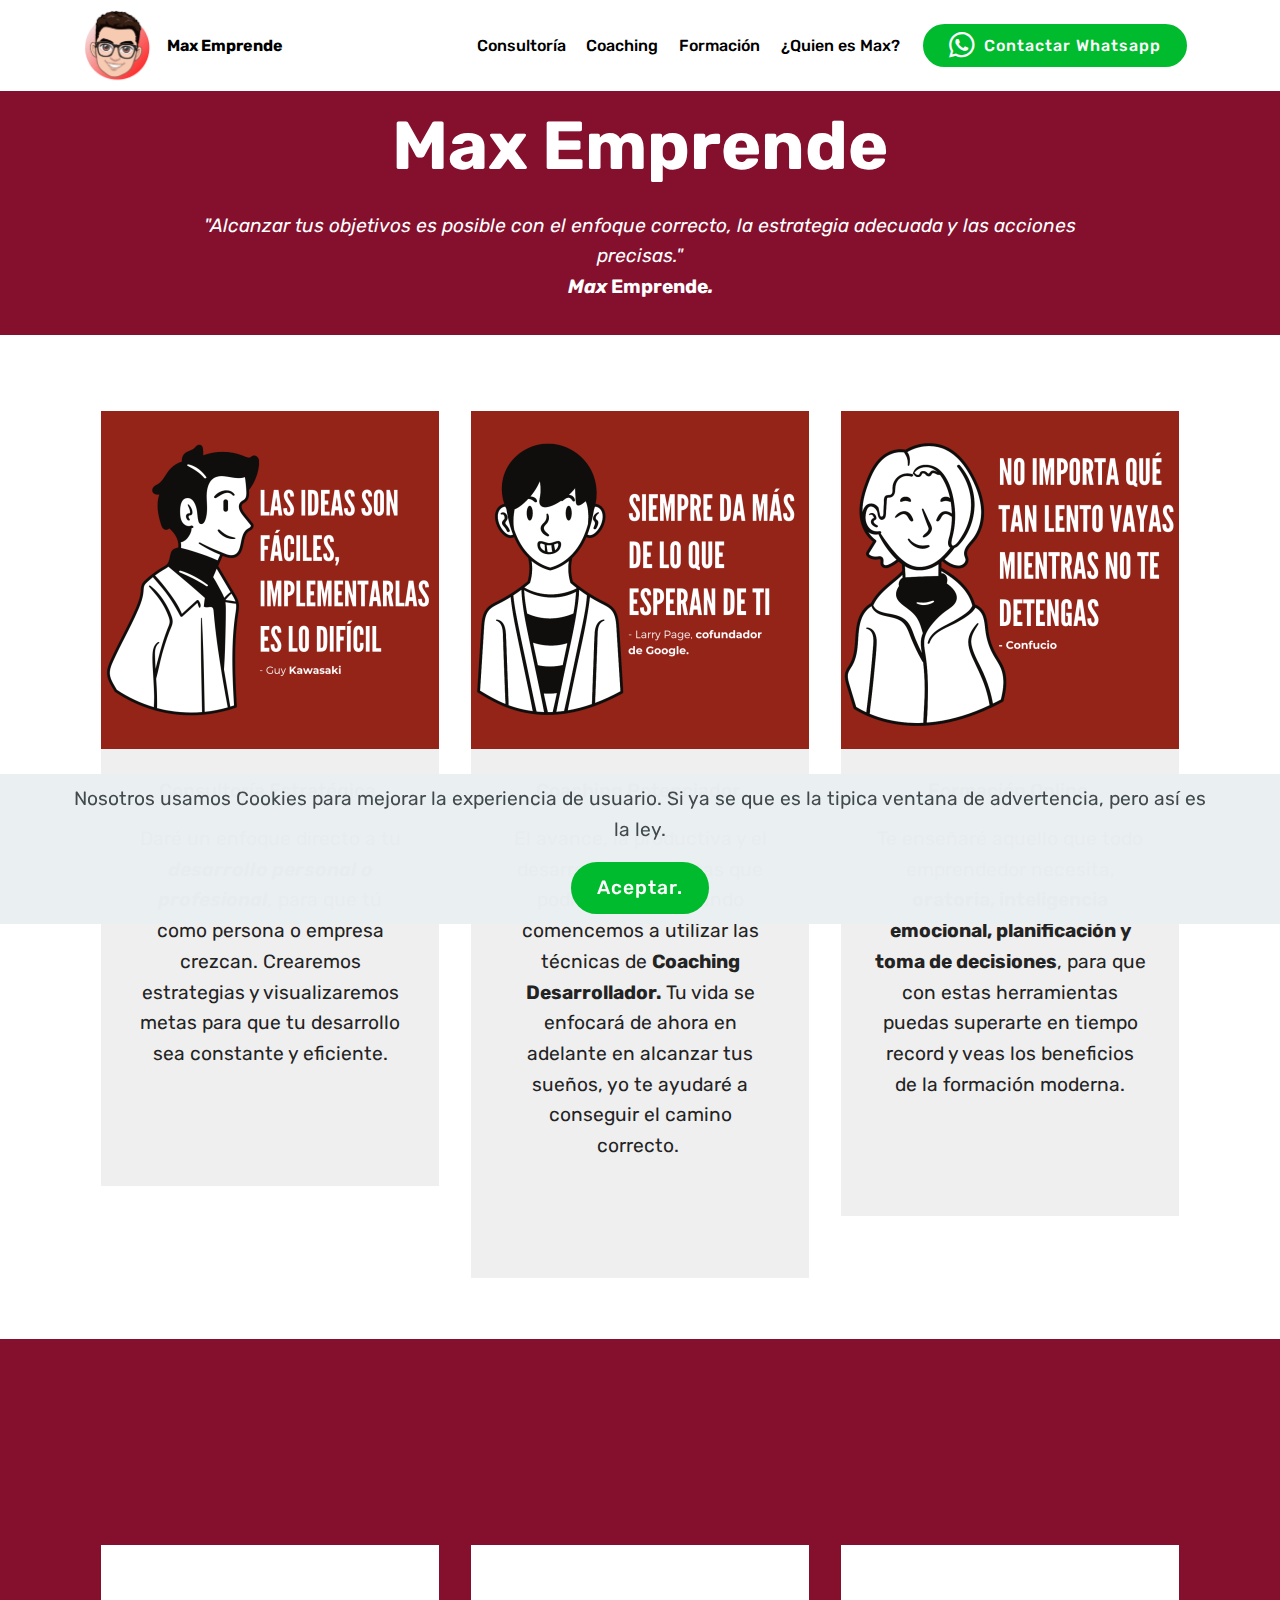
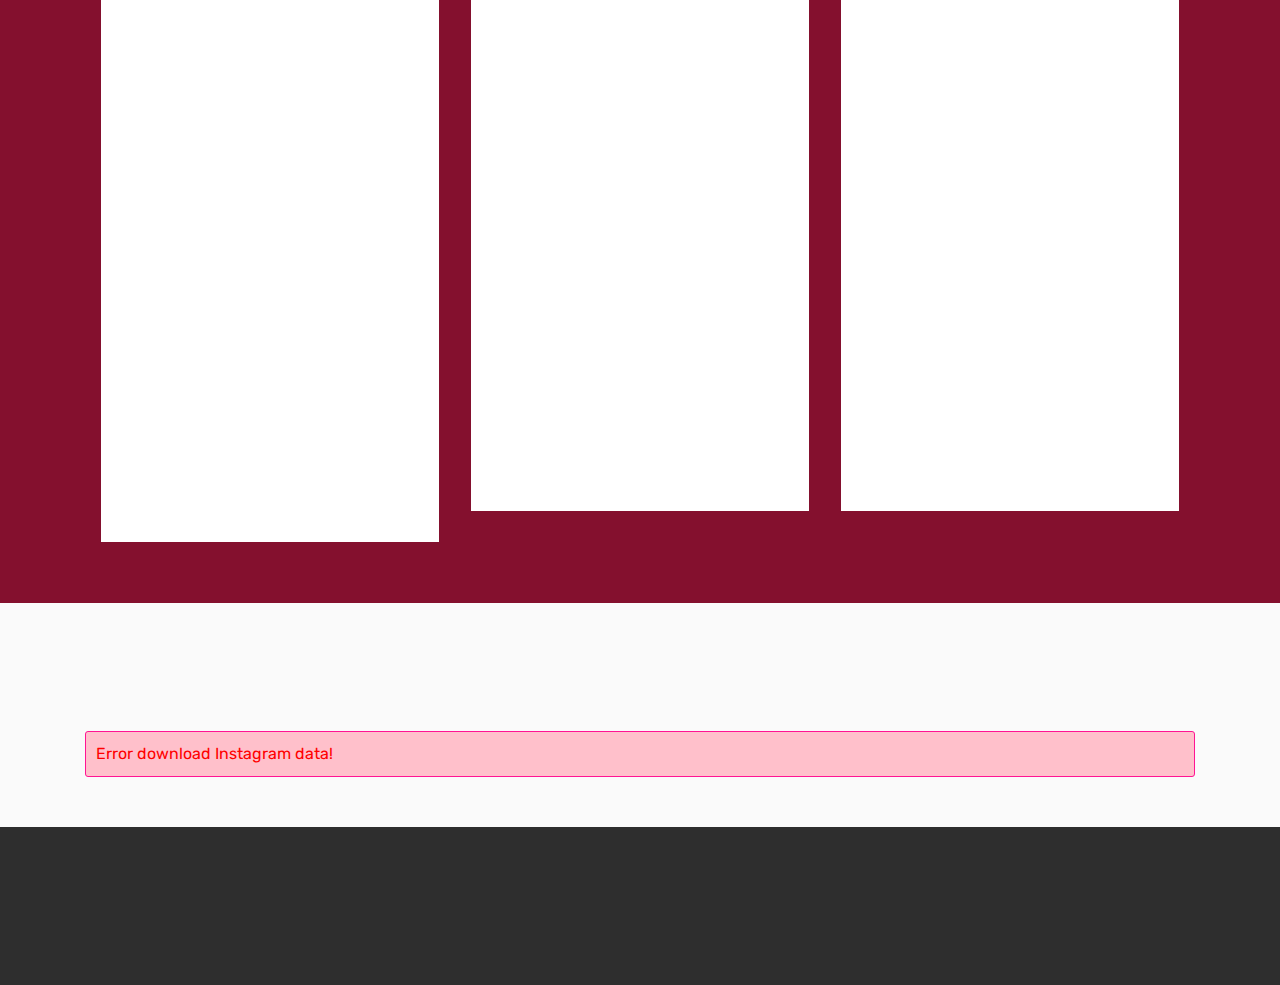
==== index.html @ 61b9dd6b "create github pages" ====
<!DOCTYPE html>
<html  >
<head>
  <!-- Site made with Mobirise Website Builder v5.0.17, https://mobirise.com -->
  <meta charset="UTF-8">
  <meta http-equiv="X-UA-Compatible" content="IE=edge">
  <meta name="generator" content="Mobirise v5.0.17, mobirise.com">
  <meta name="twitter:card" content="summary_large_image"/>
  <meta name="twitter:image:src" content="assets/images/index-meta.png">
  <meta property="og:image" content="assets/images/index-meta.png">
  <meta name="twitter:title" content="Te ayudo a EMPRENDER UN NEGOCIO PROPIO.">
  <meta name="viewport" content="width=device-width, initial-scale=1, minimum-scale=1">
  <link rel="shortcut icon" href="assets/images/logo-max-emprende-150x153.png" type="image/x-icon">
  <meta name="description" content="Hola, Max Emprende, una marca para que tu emprendas y mejores como profesional y persona. Visita mis cursos gratuitos.">
  
  
  <title>Te ayudo a EMPRENDER UN NEGOCIO PROPIO.</title>
  <link rel="stylesheet" href="assets/web/assets/mobirise-icons/mobirise-icons.css">
  <link rel="stylesheet" href="assets/bootstrap/css/bootstrap.min.css">
  <link rel="stylesheet" href="assets/bootstrap/css/bootstrap-grid.min.css">
  <link rel="stylesheet" href="assets/bootstrap/css/bootstrap-reboot.min.css">
  <link rel="stylesheet" href="assets/tether/tether.min.css">
  <link rel="stylesheet" href="assets/dropdown/css/style.css">
  <link rel="stylesheet" href="assets/animatecss/animate.min.css">
  <link rel="stylesheet" href="assets/socicon/css/styles.css">
  <link rel="stylesheet" href="assets/instagram-feed/style.css">
  <link rel="stylesheet" href="assets/slick/slick.css">
  <link rel="stylesheet" href="assets/theme/css/style.css">
  <link rel="preload" as="style" href="assets/mobirise/css/mbr-additional.css"><link rel="stylesheet" href="assets/mobirise/css/mbr-additional.css" type="text/css">
  
  
  
  
</head>
<body>

<!-- Analytics -->
<!-- Global site tag (gtag.js) - Google Analytics -->
<script async src="https://www.googletagmanager.com/gtag/js?id=UA-169273343-1"></script>
<script>
  window.dataLayer = window.dataLayer || [];
  function gtag(){dataLayer.push(arguments);}
  gtag('js', new Date());

  gtag('config', 'UA-169273343-1');
</script>
<!-- /Analytics -->


  
  <section class="menu cid-rOgT7DyKcW" once="menu" id="menu2-7">

    

    <nav class="navbar navbar-expand beta-menu navbar-dropdown align-items-center navbar-toggleable-sm">
        <button class="navbar-toggler navbar-toggler-right" type="button" data-toggle="collapse" data-target="#navbarSupportedContent" aria-controls="navbarSupportedContent" aria-expanded="false" aria-label="Toggle navigation">
            <div class="hamburger">
                <span></span>
                <span></span>
                <span></span>
                <span></span>
            </div>
        </button>
        <div class="menu-logo">
            <div class="navbar-brand">
                <span class="navbar-logo">
                    <a href="https://mobirise.co">
                        <img src="assets/images/logo-max-emprende-150x153.png" alt="Mobirise" title="" style="height: 4.7rem;">
                    </a>
                </span>
                <span class="navbar-caption-wrap"><a class="navbar-caption text-black display-4" href="https://maxemprende.online">
                        Max Emprende</a></span>
            </div>
        </div>
        <div class="collapse navbar-collapse" id="navbarSupportedContent">
            <ul class="navbar-nav nav-dropdown" data-app-modern-menu="true"><li class="nav-item">
                     <a class="nav-link link text-black display-4" href="Consultoria-estrategica.html" aria-expanded="false">
                        Consultoría</a>     
                </li><li class="nav-item"><a class="nav-link link text-black display-4" href="Coaching-Online.html">Coaching</a></li><li class="nav-item"><a class="nav-link link text-black display-4" href="Formacion-online.html">Formación</a></li><li class="nav-item"><a class="nav-link link text-black display-4" href="Quien-es-max.html">¿Quien es Max?</a></li></ul>
            <div class="navbar-buttons mbr-section-btn"><a class="btn btn-sm btn-primary display-4" href="https://api.whatsapp.com/send?phone=584121969701" target="_blank"><span class="socicon socicon-whatsapp mbr-iconfont mbr-iconfont-btn"></span>
                    
                    Contactar Whatsapp</a></div>
        </div>
    </nav>
</section>

<section class="engine"><a href="https://mobirise.info/c">free website builder</a></section><section class="header1 cid-rOg80vLn4O" id="header16-1">

    

    

    <div class="container">
        <div class="row justify-content-md-center">
            <div class="col-md-10 align-center">
                <h1 class="mbr-section-title mbr-bold pb-3 mbr-fonts-style display-1">
                    Max Emprende</h1>
                
                <p class="mbr-text pb-3 mbr-fonts-style display-7"><em>"Alcanzar tus objetivos es posible con el enfoque correcto, la estrategia adecuada y las acciones precisas." </em><br><strong><span style="font-style: italic;">Max </span>Emprende<em>.</em></strong></p>
                
            </div>
        </div>
    </div>

</section>

<section class="features3 cid-rOhbReiuT8" id="features3-9">

    

    
    <div class="container">
        <div class="media-container-row">
            <div class="card p-3 col-12 col-md-6 col-lg-4">
                <div class="card-wrapper">
                    <div class="card-img">
                        <img src="assets/images/1-676x676.png" alt="Mobirise" title="">
                    </div>
                    <div class="card-box">
                        <h4 class="card-title mbr-fonts-style display-5">Consultoría Estratégica.</h4>
                        <p class="mbr-text mbr-fonts-style display-7">Daré un enfoque directo a tu <em><strong>desarrollo personal o profesional</strong>,</em> para que tú como persona o empresa crezcan. Crearemos estrategias y visualizaremos metas para que tu desarrollo sea constante y eficiente.</p>
                    </div>
                    <div class="mbr-section-btn text-center"><a href="Consultoria-estrategica.html" class="btn btn-secondary-outline display-4">Quiero Consultoría.</a></div>
                </div>
            </div>

            <div class="card p-3 col-12 col-md-6 col-lg-4">
                <div class="card-wrapper">
                    <div class="card-img">
                        <img src="assets/images/las-ideas-son-fciles-implementarlas-es-lo-difcil-676x676.png" alt="Mobirise" title="">
                    </div>
                    <div class="card-box">
                        <h4 class="card-title mbr-fonts-style display-5">
                            Coaching Potenciador.</h4>
                        <p class="mbr-text mbr-fonts-style display-7">El avance, la productiva y el desarrollo serán metas que podrás cumplir cuando comencemos a utilizar las técnicas de <strong>Coaching Desarrollador.</strong>  Tu vida se enfocará de ahora en adelante en alcanzar tus sueños, yo te ayudaré a conseguir el camino correcto.&nbsp;</p>
                    </div>
                    <div class="mbr-section-btn text-center"><a href="coaching.html" class="btn btn-secondary-outline display-4">
                            Busco Coaching.</a></div>
                </div>
            </div>

            <div class="card p-3 col-12 col-md-6 col-lg-4">
                <div class="card-wrapper">
                    <div class="card-img">
                        <img src="assets/images/3-676x676.png" alt="Mobirise" title="">
                    </div>
                    <div class="card-box">
                        <h4 class="card-title mbr-fonts-style display-5">
                            Formación Online.</h4>
                        <p class="mbr-text mbr-fonts-style display-7">Te enseñaré aquello que todo emprendedor necesita, <strong>oratoria, inteligencia emocional, planificación y toma de decisiones</strong>, para que con estas herramientas puedas superarte en tiempo record y veas los beneficios de la formación moderna.</p>
                    </div>
                    <div class="mbr-section-btn text-center"><a href="Formacion-online.html" class="btn btn-secondary-outline display-4">Quiero un Formación.</a></div>
                </div>
            </div>

            
        </div>
    </div>
</section>

<section class="testimonials1 cid-s1cAGDynwp" id="testimonials1-23">

    

    
    <div class="container">
        <div class="media-container-row">
            <div class="title col-12 align-center">
                <h2 class="pb-3 mbr-fonts-style display-2"><strong>
                    ¿Qué tienen que comentar mis clientes?</strong></h2>
                <h3 class="mbr-section-subtitle mbr-light pb-3 mbr-fonts-style display-5">
                    Tres experiencias de diferentes clientes que resumen mi trabajo.</h3>
            </div>
        </div>
    </div>

    <div class="container pt-3 mt-2">
        <div class="media-container-row">
            <div class="mbr-testimonial p-3 align-center col-12 col-md-6 col-lg-4">
                <div class="panel-item p-3">
                    <div class="card-block">
                        <div class="testimonial-photo">
                            <img src="assets/images/1582082394382-240x240.png" alt="" title="">
                        </div>
                        <p class="mbr-text mbr-fonts-style display-7">
                           Gracias a Max Emprende he podido visualizar y concretar mi proyecto para formar mi estudio de baile, lo que fue el sueño de mi vida ahora me genera dinero para vivir.</p>
                    </div>
                    <div class="card-footer">
                        <div class="mbr-author-name mbr-bold mbr-fonts-style display-7">Gersireé Salas</div>
                        <small class="mbr-author-desc mbr-italic mbr-light mbr-fonts-style display-7">Artista</small>
                    </div>
                </div>
            </div>

            <div class="mbr-testimonial p-3 align-center col-12 col-md-6 col-lg-4">
                <div class="panel-item p-3">
                    <div class="card-block">
                        <div class="testimonial-photo">
                            <img src="assets/images/1582082411672-240x240.png" alt="" title="">
                        </div>
                        <p class="mbr-text mbr-fonts-style display-7">
                           Con la guía de coaching y los cursos de Max Emprende he podido avanzar en mi camino profesional y crecer como persona igualmente.</p>
                    </div>
                    <div class="card-footer">
                        <div class="mbr-author-name mbr-bold mbr-fonts-style display-7">
                             Yunay Carreño</div>
                        <small class="mbr-author-desc mbr-italic mbr-light mbr-fonts-style display-7">
                               Estudiante</small>
                    </div>
                </div>
            </div>

            <div class="mbr-testimonial p-3 align-center col-12 col-md-6 col-lg-4">
                <div class="panel-item p-3">
                    <div class="card-block">
                        <div class="testimonial-photo">
                            <img src="assets/images/1582082283821-240x240.png" alt="" title="">
                        </div>
                        <p class="mbr-text mbr-fonts-style display-7">Al trabajar con Max Emprende he aprendido lo necesario para enfocarme y concretar mis objetivos, sean su consulta o sus sesiones de coaching.</p>
                    </div>
                    <div class="card-footer">
                        <div class="mbr-author-name mbr-bold mbr-fonts-style display-7">
                             Francisco Alvarez</div>
                        <small class="mbr-author-desc mbr-italic mbr-light mbr-fonts-style display-7">Comerciante</small>
                    </div>
                </div>
            </div>

            

            

            
        </div>
    </div>   
</section>

<section class="mbr-instagram-feed" id="instagram-feed-block-37" data-per-row-grid="" data-rows="" data-per-row-slider="4" data-spacing="5" data-full-width="" data-account="maxemprende" data-rv-view="11" style="background-color: rgb(250, 250, 250); padding-top: 40px; padding-bottom: 40px;">
    
    <div class="container container_toggle">
        <div class="row">
            <div class="col">
                <div class="inst">
                    <h1 class="inst__title align-center mbr-fonts-style display-2">Mis ultimas publicaciones de Instagram.</h1>
                    <div class="inst__content"></div>
                    
                </div>
            </div>
        </div>
    </div>
</section>

<section once="footers" class="cid-rOhlvHytS5" id="footer7-d">

    

    

    <div class="container">
        <div class="media-container-row align-center mbr-white">
            
            <div class="row social-row">
                <div class="social-list align-right pb-2">
                    
                    
                    
                    
                    
                    
                <div class="soc-item">
                        <a href="http://www.instagram.com/maxemprende" target="_blank">
                            <span class="mbr-iconfont mbr-iconfont-social socicon-instagram socicon" style="color: rgb(255, 255, 255); fill: rgb(255, 255, 255);"></span>
                        </a>
                    </div><div class="soc-item">
                        <a href="http://www.facebook.com/maxemprende" target="_blank">
                            <span class="mbr-iconfont mbr-iconfont-social socicon-facebook socicon" style="color: rgb(86, 162, 188); fill: rgb(86, 162, 188);"></span>
                        </a>
                    </div><div class="soc-item">
                        <a href="https://api.whatsapp.com/send?phone=584121969701" target="_blank">
                            <span class="mbr-iconfont mbr-iconfont-social socicon-whatsapp socicon" style="color: rgb(91, 225, 19); fill: rgb(91, 225, 19);"></span>
                        </a>
                    </div></div>
            </div>
            <div class="row row-copirayt">
                <p class="mbr-text mb-0 mbr-fonts-style mbr-white align-center display-7">
                    - Sitio Web creado por Max Emprende -<br>© Copyright 2020 Max Emprende - Todos los derechos reservados.<br></p>
            </div>
        </div>
    </div>
</section>


  <script src="assets/web/assets/jquery/jquery.min.js"></script>
  <script src="assets/popper/popper.min.js"></script>
  <script src="assets/bootstrap/js/bootstrap.min.js"></script>
  <script src="assets/web/assets/cookies-alert-plugin/cookies-alert-core.js"></script>
  <script src="assets/web/assets/cookies-alert-plugin/cookies-alert-script.js"></script>
  <script src="assets/tether/tether.min.js"></script>
  <script src="assets/smoothscroll/smooth-scroll.js"></script>
  <script src="assets/dropdown/js/nav-dropdown.js"></script>
  <script src="assets/dropdown/js/navbar-dropdown.js"></script>
  <script src="assets/touchswipe/jquery.touch-swipe.min.js"></script>
  <script src="assets/viewportchecker/jquery.viewportchecker.js"></script>
  <script src="assets/instagram-feed/index.js"></script>
  <script src="assets/slick/slick.min.js"></script>
  <script src="assets/theme/js/script.js"></script>
  
  
  
<input name="cookieData" type="hidden" data-cookie-customDialogSelector='null' data-cookie-colorText='#424a4d' data-cookie-colorBg='rgba(234, 239, 241, 0.99)' data-cookie-textButton='Aceptar.' data-cookie-colorButton='' data-cookie-colorLink='#424a4d' data-cookie-underlineLink='true' data-cookie-text="Nosotros usamos Cookies para mejorar la experiencia de usuario. Si ya se que es la tipica ventana de advertencia, pero así es la ley.">
   <div id="scrollToTop" class="scrollToTop mbr-arrow-up"><a style="text-align: center;"><i class="mbr-arrow-up-icon mbr-arrow-up-icon-cm cm-icon cm-icon-smallarrow-up"></i></a></div>
    <input name="animation" type="hidden">
  </body>
</html>
---- assets/web/assets/mobirise-icons/mobirise-icons.css ----
@font-face {
  font-family: 'MobiriseIcons';
  src:  url('mobirise-icons.eot?spat4u');
  src:  url('mobirise-icons.eot?spat4u#iefix') format('embedded-opentype'),
    url('mobirise-icons.ttf?spat4u') format('truetype'),
    url('mobirise-icons.woff?spat4u') format('woff'),
    url('mobirise-icons.svg?spat4u#MobiriseIcons') format('svg');
  font-weight: normal;
  font-style: normal;
  font-display: swap;
}

[class^="mbri-"], [class*=" mbri-"] {
  /* use !important to prevent issues with browser extensions that change fonts */
  font-family: MobiriseIcons !important;
  speak: none;
  font-style: normal;
  font-weight: normal;
  font-variant: normal;
  text-transform: none;
  line-height: 1;

  /* Better Font Rendering =========== */
  -webkit-font-smoothing: antialiased;
  -moz-osx-font-smoothing: grayscale;
}

.mbri-add-submenu:before {
  content: "\e900";
}
.mbri-alert:before {
  content: "\e901";
}
.mbri-align-center:before {
  content: "\e902";
}
.mbri-align-justify:before {
  content: "\e903";
}
.mbri-align-left:before {
  content: "\e904";
}
.mbri-align-right:before {
  content: "\e905";
}
.mbri-android:before {
  content: "\e906";
}
.mbri-apple:before {
  content: "\e907";
}
.mbri-arrow-down:before {
  content: "\e908";
}
.mbri-arrow-next:before {
  content: "\e909";
}
.mbri-arrow-prev:before {
  content: "\e90a";
}
.mbri-arrow-up:before {
  content: "\e90b";
}
.mbri-bold:before {
  content: "\e90c";
}
.mbri-bookmark:before {
  content: "\e90d";
}
.mbri-bootstrap:before {
  content: "\e90e";
}
.mbri-briefcase:before {
  content: "\e90f";
}
.mbri-browse:before {
  content: "\e910";
}
.mbri-bulleted-list:before {
  content: "\e911";
}
.mbri-calendar:before {
  content: "\e912";
}
.mbri-camera:before {
  content: "\e913";
}
.mbri-cart-add:before {
  content: "\e914";
}
.mbri-cart-full:before {
  content: "\e915";
}
.mbri-cash:before {
  content: "\e916";
}
.mbri-change-style:before {
  content: "\e917";
}
.mbri-chat:before {
  content: "\e918";
}
.mbri-clock:before {
  content: "\e919";
}
.mbri-close:before {
  content: "\e91a";
}
.mbri-cloud:before {
  content: "\e91b";
}
.mbri-code:before {
  content: "\e91c";
}
.mbri-contact-form:before {
  content: "\e91d";
}
.mbri-credit-card:before {
  content: "\e91e";
}
.mbri-cursor-click:before {
  content: "\e91f";
}
.mbri-cust-feedback:before {
  content: "\e920";
}
.mbri-database:before {
  content: "\e921";
}
.mbri-delivery:before {
  content: "\e922";
}
.mbri-desktop:before {
  content: "\e923";
}
.mbri-devices:before {
  content: "\e924";
}
.mbri-down:before {
  content: "\e925";
}
.mbri-download:before {
  content: "\e989";
}
.mbri-drag-n-drop:before {
  content: "\e927";
}
.mbri-drag-n-drop2:before {
  content: "\e928";
}
.mbri-edit:before {
  content: "\e929";
}
.mbri-edit2:before {
  content: "\e92a";
}
.mbri-error:before {
  content: "\e92b";
}
.mbri-extension:before {
  content: "\e92c";
}
.mbri-features:before {
  content: "\e92d";
}
.mbri-file:before {
  content: "\e92e";
}
.mbri-flag:before {
  content: "\e92f";
}
.mbri-folder:before {
  content: "\e930";
}
.mbri-gift:before {
  content: "\e931";
}
.mbri-github:before {
  content: "\e932";
}
.mbri-globe:before {
  content: "\e933";
}
.mbri-globe-2:before {
  content: "\e934";
}
.mbri-growing-chart:before {
  content: "\e935";
}
.mbri-hearth:before {
  content: "\e936";
}
.mbri-help:before {
  content: "\e937";
}
.mbri-home:before {
  content: "\e938";
}
.mbri-hot-cup:before {
  content: "\e939";
}
.mbri-idea:before {
  content: "\e93a";
}
.mbri-image-gallery:before {
  content: "\e93b";
}
.mbri-image-slider:before {
  content: "\e93c";
}
.mbri-info:before {
  content: "\e93d";
}
.mbri-italic:before {
  content: "\e93e";
}
.mbri-key:before {
  content: "\e93f";
}
.mbri-laptop:before {
  content: "\e940";
}
.mbri-layers:before {
  content: "\e941";
}
.mbri-left-right:before {
  content: "\e942";
}
.mbri-left:before {
  content: "\e943";
}
.mbri-letter:before {
  content: "\e944";
}
.mbri-like:before {
  content: "\e945";
}
.mbri-link:before {
  content: "\e946";
}
.mbri-lock:before {
  content: "\e947";
}
.mbri-login:before {
  content: "\e948";
}
.mbri-logout:before {
  content: "\e949";
}
.mbri-magic-stick:before {
  content: "\e94a";
}
.mbri-map-pin:before {
  content: "\e94b";
}
.mbri-menu:before {
  content: "\e94c";
}
.mbri-mobile:before {
  content: "\e94d";
}
.mbri-mobile2:before {
  content: "\e94e";
}
.mbri-mobirise:before {
  content: "\e94f";
}
.mbri-more-horizontal:before {
  content: "\e950";
}
.mbri-more-vertical:before {
  content: "\e951";
}
.mbri-music:before {
  content: "\e952";
}
.mbri-new-file:before {
  content: "\e953";
}
.mbri-numbered-list:before {
  content: "\e954";
}
.mbri-opened-folder:before {
  content: "\e955";
}
.mbri-pages:before {
  content: "\e956";
}
.mbri-paper-plane:before {
  content: "\e957";
}
.mbri-paperclip:before {
  content: "\e958";
}
.mbri-photo:before {
  content: "\e959";
}
.mbri-photos:before {
  content: "\e95a";
}
.mbri-pin:before {
  content: "\e95b";
}
.mbri-play:before {
  content: "\e95c";
}
.mbri-plus:before {
  content: "\e95d";
}
.mbri-preview:before {
  content: "\e95e";
}
.mbri-print:before {
  content: "\e95f";
}
.mbri-protect:before {
  content: "\e960";
}
.mbri-question:before {
  content: "\e961";
}
.mbri-quote-left:before {
  content: "\e962";
}
.mbri-quote-right:before {
  content: "\e963";
}
.mbri-refresh:before {
  content: "\e964";
}
.mbri-responsive:before {
  content: "\e965";
}
.mbri-right:before {
  content: "\e966";
}
.mbri-rocket:before {
  content: "\e967";
}
.mbri-sad-face:before {
  content: "\e968";
}
.mbri-sale:before {
  content: "\e969";
}
.mbri-save:before {
  content: "\e96a";
}
.mbri-search:before {
  content: "\e96b";
}
.mbri-setting:before {
  content: "\e96c";
}
.mbri-setting2:before {
  content: "\e96d";
}
.mbri-setting3:before {
  content: "\e96e";
}
.mbri-share:before {
  content: "\e96f";
}
.mbri-shopping-bag:before {
  content: "\e970";
}
.mbri-shopping-basket:before {
  content: "\e971";
}
.mbri-shopping-cart:before {
  content: "\e972";
}
.mbri-sites:before {
  content: "\e973";
}
.mbri-smile-face:before {
  content: "\e974";
}
.mbri-speed:before {
  content: "\e975";
}
.mbri-star:before {
  content: "\e976";
}
.mbri-success:before {
  content: "\e977";
}
.mbri-sun:before {
  content: "\e978";
}
.mbri-sun2:before {
  content: "\e979";
}
.mbri-tablet:before {
  content: "\e97a";
}
.mbri-tablet-vertical:before {
  content: "\e97b";
}
.mbri-target:before {
  content: "\e97c";
}
.mbri-timer:before {
  content: "\e97d";
}
.mbri-to-ftp:before {
  content: "\e97e";
}
.mbri-to-local-drive:before {
  content: "\e97f";
}
.mbri-touch-swipe:before {
  content: "\e980";
}
.mbri-touch:before {
  content: "\e981";
}
.mbri-trash:before {
  content: "\e982";
}
.mbri-underline:before {
  content: "\e983";
}
.mbri-unlink:before {
  content: "\e984";
}
.mbri-unlock:before {
  content: "\e985";
}
.mbri-up-down:before {
  content: "\e986";
}
.mbri-up:before {
  content: "\e987";
}
.mbri-update:before {
  content: "\e988";
}
.mbri-upload:before {
 content: "\e926"; 
}
.mbri-user:before {
  content: "\e98a";
}
.mbri-user2:before {
  content: "\e98b";
}
.mbri-users:before {
  content: "\e98c";
}
.mbri-video:before {
  content: "\e98d";
}
.mbri-video-play:before {
  content: "\e98e";
}
.mbri-watch:before {
  content: "\e98f";
}
.mbri-website-theme:before {
  content: "\e990";
}
.mbri-wifi:before {
  content: "\e991";
}
.mbri-windows:before {
  content: "\e992";
}
.mbri-zoom-out:before {
  content: "\e993";
}
.mbri-redo:before {
  content: "\e994";
}
.mbri-undo:before {
  content: "\e995";
}
---- assets/dropdown/css/style.css ----
.navbar-dropdown {
  left: 0;
  padding: 0;
  position: absolute;
  right: 0;
  top: 0;
  transition: all 0.45s ease;
  z-index: 1030;
  background: #282828; }
  .navbar-dropdown .navbar-logo {
    margin-right: 0.8rem;
    transition: margin 0.3s ease-in-out;
    vertical-align: middle; }
    .navbar-dropdown .navbar-logo img {
      height: 3.125rem;
      transition: all 0.3s ease-in-out; }
    .navbar-dropdown .navbar-logo.mbr-iconfont {
      font-size: 3.125rem;
      line-height: 3.125rem; }
  .navbar-dropdown .navbar-caption {
    font-weight: 700;
    white-space: normal;
    vertical-align: -4px;
    line-height: 3.125rem !important; }
    .navbar-dropdown .navbar-caption, .navbar-dropdown .navbar-caption:hover {
      color: inherit;
      text-decoration: none; }
  .navbar-dropdown .mbr-iconfont + .navbar-caption {
    vertical-align: -1px; }
  .navbar-dropdown.navbar-fixed-top {
    position: fixed; }
  .navbar-dropdown .navbar-brand span {
    vertical-align: -4px; }
  .navbar-dropdown.bg-color.transparent {
    background: none; }
  .navbar-dropdown.navbar-short .navbar-brand {
    padding: 0.625rem 0; }
    .navbar-dropdown.navbar-short .navbar-brand span {
      vertical-align: -1px; }
  .navbar-dropdown.navbar-short .navbar-caption {
    line-height: 2.375rem !important;
    vertical-align: -2px; }
  .navbar-dropdown.navbar-short .navbar-logo {
    margin-right: 0.5rem; }
    .navbar-dropdown.navbar-short .navbar-logo img {
      height: 2.375rem; }
    .navbar-dropdown.navbar-short .navbar-logo.mbr-iconfont {
      font-size: 2.375rem;
      line-height: 2.375rem; }
  .navbar-dropdown.navbar-short .mbr-table-cell {
    height: 3.625rem; }
  .navbar-dropdown .navbar-close {
    left: 0.6875rem;
    position: fixed;
    top: 0.75rem;
    z-index: 1000; }
  .navbar-dropdown .hamburger-icon {
    content: "";
    display: inline-block;
    vertical-align: middle;
    width: 16px;
    -webkit-box-shadow: 0 -6px 0 1px #282828,0 0 0 1px #282828,0 6px 0 1px #282828;
    -moz-box-shadow: 0 -6px 0 1px #282828,0 0 0 1px #282828,0 6px 0 1px #282828;
    box-shadow: 0 -6px 0 1px #282828,0 0 0 1px #282828,0 6px 0 1px #282828; }

.dropdown-menu .dropdown-toggle[data-toggle="dropdown-submenu"]::after {
  border-bottom: 0.35em solid transparent;
  border-left: 0.35em solid;
  border-right: 0;
  border-top: 0.35em solid transparent;
  margin-left: 0.3rem; }

.dropdown-menu .dropdown-item:focus {
  outline: 0; }

.nav-dropdown {
  font-size: 0.75rem;
  font-weight: 500;
  height: auto !important; }
  .nav-dropdown .nav-btn {
    padding-left: 1rem; }
  .nav-dropdown .link {
    margin: .667em 1.667em;
    font-weight: 500;
    padding: 0;
    transition: color .2s ease-in-out; }
    .nav-dropdown .link.dropdown-toggle {
      margin-right: 2.583em; }
      .nav-dropdown .link.dropdown-toggle::after {
        margin-left: .25rem;
        border-top: 0.35em solid;
        border-right: 0.35em solid transparent;
        border-left: 0.35em solid transparent;
        border-bottom: 0; }
      .nav-dropdown .link.dropdown-toggle[aria-expanded="true"] {
        margin: 0;
        padding: 0.667em 3.263em  0.667em 1.667em; }
  .nav-dropdown .link::after,
  .nav-dropdown .dropdown-item::after {
    color: inherit; }
  .nav-dropdown .btn {
    font-size: 0.75rem;
    font-weight: 700;
    letter-spacing: 0;
    margin-bottom: 0;
    padding-left: 1.25rem;
    padding-right: 1.25rem; }
  .nav-dropdown .dropdown-menu {
    border-radius: 0;
    border: 0;
    left: 0;
    margin: 0;
    padding-bottom: 1.25rem;
    padding-top: 1.25rem;
    position: relative; }
  .nav-dropdown .dropdown-submenu {
    margin-left: 0.125rem;
    top: 0; }
  .nav-dropdown .dropdown-item {
    font-weight: 500;
    line-height: 2;
    padding: 0.3846em 4.615em 0.3846em 1.5385em;
    position: relative;
    transition: color .2s ease-in-out, background-color .2s ease-in-out; }
    .nav-dropdown .dropdown-item::after {
      margin-top: -0.3077em;
      position: absolute;
      right: 1.1538em;
      top: 50%; }
    .nav-dropdown .dropdown-item:focus, .nav-dropdown .dropdown-item:hover {
      background: none; }

@media (max-width: 767px) {
  .nav-dropdown.navbar-toggleable-sm {
    bottom: 0;
    display: none;
    left: 0;
    overflow-x: hidden;
    position: fixed;
    top: 0;
    transform: translateX(-100%);
    -ms-transform: translateX(-100%);
    -webkit-transform: translateX(-100%);
    width: 18.75rem;
    z-index: 999; } }
.nav-dropdown.navbar-toggleable-xl {
  bottom: 0;
  display: none;
  left: 0;
  overflow-x: hidden;
  position: fixed;
  top: 0;
  transform: translateX(-100%);
  -ms-transform: translateX(-100%);
  -webkit-transform: translateX(-100%);
  width: 18.75rem;
  z-index: 999; }

.nav-dropdown-sm {
  display: block !important;
  overflow-x: hidden;
  overflow: auto;
  padding-top: 3.875rem; }
  .nav-dropdown-sm::after {
    content: "";
    display: block;
    height: 3rem;
    width: 100%; }
  .nav-dropdown-sm.collapse.in ~ .navbar-close {
    display: block !important; }
  .nav-dropdown-sm.collapsing, .nav-dropdown-sm.collapse.in {
    transform: translateX(0);
    -ms-transform: translateX(0);
    -webkit-transform: translateX(0);
    transition: all 0.25s ease-out;
    -webkit-transition: all 0.25s ease-out;
    background: #282828; }
  .nav-dropdown-sm.collapsing[aria-expanded="false"] {
    transform: translateX(-100%);
    -ms-transform: translateX(-100%);
    -webkit-transform: translateX(-100%); }
  .nav-dropdown-sm .nav-item {
    display: block;
    margin-left: 0 !important;
    padding-left: 0; }
  .nav-dropdown-sm .link,
  .nav-dropdown-sm .dropdown-item {
    border-top: 1px dotted rgba(255, 255, 255, 0.1);
    font-size: 0.8125rem;
    line-height: 1.6;
    margin: 0 !important;
    padding: 0.875rem 2.4rem 0.875rem 1.5625rem !important;
    position: relative;
    white-space: normal; }
    .nav-dropdown-sm .link:focus, .nav-dropdown-sm .link:hover,
    .nav-dropdown-sm .dropdown-item:focus,
    .nav-dropdown-sm .dropdown-item:hover {
      background: rgba(0, 0, 0, 0.2) !important;
      color: #c0a375; }
  .nav-dropdown-sm .nav-btn {
    position: relative;
    padding: 1.5625rem 1.5625rem 0 1.5625rem; }
    .nav-dropdown-sm .nav-btn::before {
      border-top: 1px dotted rgba(255, 255, 255, 0.1);
      content: "";
      left: 0;
      position: absolute;
      top: 0;
      width: 100%; }
    .nav-dropdown-sm .nav-btn + .nav-btn {
      padding-top: 0.625rem; }
      .nav-dropdown-sm .nav-btn + .nav-btn::before {
        display: none; }
  .nav-dropdown-sm .btn {
    padding: 0.625rem 0; }
  .nav-dropdown-sm .dropdown-toggle[data-toggle="dropdown-submenu"]::after {
    margin-left: .25rem;
    border-top: 0.35em solid;
    border-right: 0.35em solid transparent;
    border-left: 0.35em solid transparent;
    border-bottom: 0; }
  .nav-dropdown-sm .dropdown-toggle[data-toggle="dropdown-submenu"][aria-expanded="true"]::after {
    border-top: 0;
    border-right: 0.35em solid transparent;
    border-left: 0.35em solid transparent;
    border-bottom: 0.35em solid; }
  .nav-dropdown-sm .dropdown-menu {
    margin: 0;
    padding: 0;
    position: relative;
    top: 0;
    left: 0;
    width: 100%;
    border: 0;
    float: none;
    border-radius: 0;
    background: none; }
  .nav-dropdown-sm .dropdown-submenu {
    left: 100%;
    margin-left: 0.125rem;
    margin-top: -1.25rem;
    top: 0; }

.navbar-toggleable-sm .nav-dropdown .dropdown-menu {
  position: absolute; }

.navbar-toggleable-sm .nav-dropdown .dropdown-submenu {
  left: 100%;
  margin-left: 0.125rem;
  margin-top: -1.25rem;
  top: 0; }

.navbar-toggleable-sm.opened .nav-dropdown .dropdown-menu {
  position: relative; }

.navbar-toggleable-sm.opened .nav-dropdown .dropdown-submenu {
  left: 0;
  margin-left: 00rem;
  margin-top: 0rem;
  top: 0; }

.is-builder .nav-dropdown.collapsing {
  transition: none !important; }

/*# sourceMappingURL=style.css.map */
---- assets/socicon/css/styles.css ----
@charset "UTF-8";

@font-face {
  font-family: 'Socicon';
  src:  url('../fonts/socicon.eot');
  src:  url('../fonts/socicon.eot?#iefix') format('embedded-opentype'),
    url('../fonts/socicon.woff2') format('woff2'),
    url('../fonts/socicon.ttf') format('truetype'),
    url('../fonts/socicon.woff') format('woff'),
    url('../fonts/socicon.svg#socicon') format('svg');
  font-weight: normal;
  font-style: normal;
}

[data-icon]:before {
  font-family: "socicon" !important;
  content: attr(data-icon);
  font-style: normal !important;
  font-weight: normal !important;
  font-variant: normal !important;
  text-transform: none !important;
  speak: none;
  line-height: 1;
  -webkit-font-smoothing: antialiased;
  -moz-osx-font-smoothing: grayscale;
}

[class^="socicon-"], [class*=" socicon-"] {
  /* use !important to prevent issues with browser extensions that change fonts */
  font-family: 'Socicon' !important;
  speak: none;
  font-style: normal;
  font-weight: normal;
  font-variant: normal;
  text-transform: none;
  line-height: 1;

  /* Better Font Rendering =========== */
  -webkit-font-smoothing: antialiased;
  -moz-osx-font-smoothing: grayscale;
}

.socicon-eitaa:before {
  content: "\e97c";
}
.socicon-soroush:before {
  content: "\e97d";
}
.socicon-bale:before {
  content: "\e97e";
}
.socicon-zazzle:before {
  content: "\e97b";
}
.socicon-society6:before {
  content: "\e97a";
}
.socicon-redbubble:before {
  content: "\e979";
}
.socicon-avvo:before {
  content: "\e978";
}
.socicon-stitcher:before {
  content: "\e977";
}
.socicon-googlehangouts:before {
  content: "\e974";
}
.socicon-dlive:before {
  content: "\e975";
}
.socicon-vsco:before {
  content: "\e976";
}
.socicon-flipboard:before {
  content: "\e973";
}
.socicon-ubuntu:before {
  content: "\e958";
}
.socicon-artstation:before {
  content: "\e959";
}
.socicon-invision:before {
  content: "\e95a";
}
.socicon-torial:before {
  content: "\e95b";
}
.socicon-collectorz:before {
  content: "\e95c";
}
.socicon-seenthis:before {
  content: "\e95d";
}
.socicon-googleplaymusic:before {
  content: "\e95e";
}
.socicon-debian:before {
  content: "\e95f";
}
.socicon-filmfreeway:before {
  content: "\e960";
}
.socicon-gnome:before {
  content: "\e961";
}
.socicon-itchio:before {
  content: "\e962";
}
.socicon-jamendo:before {
  content: "\e963";
}
.socicon-mix:before {
  content: "\e964";
}
.socicon-sharepoint:before {
  content: "\e965";
}
.socicon-tinder:before {
  content: "\e966";
}
.socicon-windguru:before {
  content: "\e967";
}
.socicon-cdbaby:before {
  content: "\e968";
}
.socicon-elementaryos:before {
  content: "\e969";
}
.socicon-stage32:before {
  content: "\e96a";
}
.socicon-tiktok:before {
  content: "\e96b";
}
.socicon-gitter:before {
  content: "\e96c";
}
.socicon-letterboxd:before {
  content: "\e96d";
}
.socicon-threema:before {
  content: "\e96e";
}
.socicon-splice:before {
  content: "\e96f";
}
.socicon-metapop:before {
  content: "\e970";
}
.socicon-naver:before {
  content: "\e971";
}
.socicon-remote:before {
  content: "\e972";
}
.socicon-internet:before {
  content: "\e957";
}
.socicon-moddb:before {
  content: "\e94b";
}
.socicon-indiedb:before {
  content: "\e94c";
}
.socicon-traxsource:before {
  content: "\e94d";
}
.socicon-gamefor:before {
  content: "\e94e";
}
.socicon-pixiv:before {
  content: "\e94f";
}
.socicon-myanimelist:before {
  content: "\e950";
}
.socicon-blackberry:before {
  content: "\e951";
}
.socicon-wickr:before {
  content: "\e952";
}
.socicon-spip:before {
  content: "\e953";
}
.socicon-napster:before {
  content: "\e954";
}
.socicon-beatport:before {
  content: "\e955";
}
.socicon-hackerone:before {
  content: "\e956";
}
.socicon-hackernews:before {
  content: "\e946";
}
.socicon-smashwords:before {
  content: "\e947";
}
.socicon-kobo:before {
  content: "\e948";
}
.socicon-bookbub:before {
  content: "\e949";
}
.socicon-mailru:before {
  content: "\e94a";
}
.socicon-gitlab:before {
  content: "\e945";
}
.socicon-instructables:before {
  content: "\e944";
}
.socicon-portfolio:before {
  content: "\e943";
}
.socicon-codered:before {
  content: "\e940";
}
.socicon-origin:before {
  content: "\e941";
}
.socicon-nextdoor:before {
  content: "\e942";
}
.socicon-udemy:before {
  content: "\e93f";
}
.socicon-livemaster:before {
  content: "\e93e";
}
.socicon-crunchbase:before {
  content: "\e93b";
}
.socicon-homefy:before {
  content: "\e93c";
}
.socicon-calendly:before {
  content: "\e93d";
}
.socicon-realtor:before {
  content: "\e90f";
}
.socicon-tidal:before {
  content: "\e910";
}
.socicon-qobuz:before {
  content: "\e911";
}
.socicon-natgeo:before {
  content: "\e912";
}
.socicon-mastodon:before {
  content: "\e913";
}
.socicon-unsplash:before {
  content: "\e914";
}
.socicon-homeadvisor:before {
  content: "\e915";
}
.socicon-angieslist:before {
  content: "\e916";
}
.socicon-codepen:before {
  content: "\e917";
}
.socicon-slack:before {
  content: "\e918";
}
.socicon-openaigym:before {
  content: "\e919";
}
.socicon-logmein:before {
  content: "\e91a";
}
.socicon-fiverr:before {
  content: "\e91b";
}
.socicon-gotomeeting:before {
  content: "\e91c";
}
.socicon-aliexpress:before {
  content: "\e91d";
}
.socicon-guru:before {
  content: "\e91e";
}
.socicon-appstore:before {
  content: "\e91f";
}
.socicon-homes:before {
  content: "\e920";
}
.socicon-zoom:before {
  content: "\e921";
}
.socicon-alibaba:before {
  content: "\e922";
}
.socicon-craigslist:before {
  content: "\e923";
}
.socicon-wix:before {
  content: "\e924";
}
.socicon-redfin:before {
  content: "\e925";
}
.socicon-googlecalendar:before {
  content: "\e926";
}
.socicon-shopify:before {
  content: "\e927";
}
.socicon-freelancer:before {
  content: "\e928";
}
.socicon-seedrs:before {
  content: "\e929";
}
.socicon-bing:before {
  content: "\e92a";
}
.socicon-doodle:before {
  content: "\e92b";
}
.socicon-bonanza:before {
  content: "\e92c";
}
.socicon-squarespace:before {
  content: "\e92d";
}
.socicon-toptal:before {
  content: "\e92e";
}
.socicon-gust:before {
  content: "\e92f";
}
.socicon-ask:before {
  content: "\e930";
}
.socicon-trulia:before {
  content: "\e931";
}
.socicon-loomly:before {
  content: "\e932";
}
.socicon-ghost:before {
  content: "\e933";
}
.socicon-upwork:before {
  content: "\e934";
}
.socicon-fundable:before {
  content: "\e935";
}
.socicon-booking:before {
  content: "\e936";
}
.socicon-googlemaps:before {
  content: "\e937";
}
.socicon-zillow:before {
  content: "\e938";
}
.socicon-niconico:before {
  content: "\e939";
}
.socicon-toneden:before {
  content: "\e93a";
}
.socicon-augment:before {
  content: "\e908";
}
.socicon-bitbucket:before {
  content: "\e909";
}
.socicon-fyuse:before {
  content: "\e90a";
}
.socicon-yt-gaming:before {
  content: "\e90b";
}
.socicon-sketchfab:before {
  content: "\e90c";
}
.socicon-mobcrush:before {
  content: "\e90d";
}
.socicon-microsoft:before {
  content: "\e90e";
}
.socicon-pandora:before {
  content: "\e907";
}
.socicon-messenger:before {
  content: "\e906";
}
.socicon-gamewisp:before {
  content: "\e905";
}
.socicon-bloglovin:before {
  content: "\e904";
}
.socicon-tunein:before {
  content: "\e903";
}
.socicon-gamejolt:before {
  content: "\e901";
}
.socicon-trello:before {
  content: "\e902";
}
.socicon-spreadshirt:before {
  content: "\e900";
}
.socicon-500px:before {
  content: "\e000";
}
.socicon-8tracks:before {
  content: "\e001";
}
.socicon-airbnb:before {
  content: "\e002";
}
.socicon-alliance:before {
  content: "\e003";
}
.socicon-amazon:before {
  content: "\e004";
}
.socicon-amplement:before {
  content: "\e005";
}
.socicon-android:before {
  content: "\e006";
}
.socicon-angellist:before {
  content: "\e007";
}
.socicon-apple:before {
  content: "\e008";
}
.socicon-appnet:before {
  content: "\e009";
}
.socicon-baidu:before {
  content: "\e00a";
}
.socicon-bandcamp:before {
  content: "\e00b";
}
.socicon-battlenet:before {
  content: "\e00c";
}
.socicon-mixer:before {
  content: "\e00d";
}
.socicon-bebee:before {
  content: "\e00e";
}
.socicon-bebo:before {
  content: "\e00f";
}
.socicon-behance:before {
  content: "\e010";
}
.socicon-blizzard:before {
  content: "\e011";
}
.socicon-blogger:before {
  content: "\e012";
}
.socicon-buffer:before {
  content: "\e013";
}
.socicon-chrome:before {
  content: "\e014";
}
.socicon-coderwall:before {
  content: "\e015";
}
.socicon-curse:before {
  content: "\e016";
}
.socicon-dailymotion:before {
  content: "\e017";
}
.socicon-deezer:before {
  content: "\e018";
}
.socicon-delicious:before {
  content: "\e019";
}
.socicon-deviantart:before {
  content: "\e01a";
}
.socicon-diablo:before {
  content: "\e01b";
}
.socicon-digg:before {
  content: "\e01c";
}
.socicon-discord:before {
  content: "\e01d";
}
.socicon-disqus:before {
  content: "\e01e";
}
.socicon-douban:before {
  content: "\e01f";
}
.socicon-draugiem:before {
  content: "\e020";
}
.socicon-dribbble:before {
  content: "\e021";
}
.socicon-drupal:before {
  content: "\e022";
}
.socicon-ebay:before {
  content: "\e023";
}
.socicon-ello:before {
  content: "\e024";
}
.socicon-endomodo:before {
  content: "\e025";
}
.socicon-envato:before {
  content: "\e026";
}
.socicon-etsy:before {
  content: "\e027";
}
.socicon-facebook:before {
  content: "\e028";
}
.socicon-feedburner:before {
  content: "\e029";
}
.socicon-filmweb:before {
  content: "\e02a";
}
.socicon-firefox:before {
  content: "\e02b";
}
.socicon-flattr:before {
  content: "\e02c";
}
.socicon-flickr:before {
  content: "\e02d";
}
.socicon-formulr:before {
  content: "\e02e";
}
.socicon-forrst:before {
  content: "\e02f";
}
.socicon-foursquare:before {
  content: "\e030";
}
.socicon-friendfeed:before {
  content: "\e031";
}
.socicon-github:before {
  content: "\e032";
}
.socicon-goodreads:before {
  content: "\e033";
}
.socicon-google:before {
  content: "\e034";
}
.socicon-googlescholar:before {
  content: "\e035";
}
.socicon-googlegroups:before {
  content: "\e036";
}
.socicon-googlephotos:before {
  content: "\e037";
}
.socicon-googleplus:before {
  content: "\e038";
}
.socicon-grooveshark:before {
  content: "\e039";
}
.socicon-hackerrank:before {
  content: "\e03a";
}
.socicon-hearthstone:before {
  content: "\e03b";
}
.socicon-hellocoton:before {
  content: "\e03c";
}
.socicon-heroes:before {
  content: "\e03d";
}
.socicon-smashcast:before {
  content: "\e03e";
}
.socicon-horde:before {
  content: "\e03f";
}
.socicon-houzz:before {
  content: "\e040";
}
.socicon-icq:before {
  content: "\e041";
}
.socicon-identica:before {
  content: "\e042";
}
.socicon-imdb:before {
  content: "\e043";
}
.socicon-instagram:before {
  content: "\e044";
}
.socicon-issuu:before {
  content: "\e045";
}
.socicon-istock:before {
  content: "\e046";
}
.socicon-itunes:before {
  content: "\e047";
}
.socicon-keybase:before {
  content: "\e048";
}
.socicon-lanyrd:before {
  content: "\e049";
}
.socicon-lastfm:before {
  content: "\e04a";
}
.socicon-line:before {
  content: "\e04b";
}
.socicon-linkedin:before {
  content: "\e04c";
}
.socicon-livejournal:before {
  content: "\e04d";
}
.socicon-lyft:before {
  content: "\e04e";
}
.socicon-macos:before {
  content: "\e04f";
}
.socicon-mail:before {
  content: "\e050";
}
.socicon-medium:before {
  content: "\e051";
}
.socicon-meetup:before {
  content: "\e052";
}
.socicon-mixcloud:before {
  content: "\e053";
}
.socicon-modelmayhem:before {
  content: "\e054";
}
.socicon-mumble:before {
  content: "\e055";
}
.socicon-myspace:before {
  content: "\e056";
}
.socicon-newsvine:before {
  content: "\e057";
}
.socicon-nintendo:before {
  content: "\e058";
}
.socicon-npm:before {
  content: "\e059";
}
.socicon-odnoklassniki:before {
  content: "\e05a";
}
.socicon-openid:before {
  content: "\e05b";
}
.socicon-opera:before {
  content: "\e05c";
}
.socicon-outlook:before {
  content: "\e05d";
}
.socicon-overwatch:before {
  content: "\e05e";
}
.socicon-patreon:before {
  content: "\e05f";
}
.socicon-paypal:before {
  content: "\e060";
}
.socicon-periscope:before {
  content: "\e061";
}
.socicon-persona:before {
  content: "\e062";
}
.socicon-pinterest:before {
  content: "\e063";
}
.socicon-play:before {
  content: "\e064";
}
.socicon-player:before {
  content: "\e065";
}
.socicon-playstation:before {
  content: "\e066";
}
.socicon-pocket:before {
  content: "\e067";
}
.socicon-qq:before {
  content: "\e068";
}
.socicon-quora:before {
  content: "\e069";
}
.socicon-raidcall:before {
  content: "\e06a";
}
.socicon-ravelry:before {
  content: "\e06b";
}
.socicon-reddit:before {
  content: "\e06c";
}
.socicon-renren:before {
  content: "\e06d";
}
.socicon-researchgate:before {
  content: "\e06e";
}
.socicon-residentadvisor:before {
  content: "\e06f";
}
.socicon-reverbnation:before {
  content: "\e070";
}
.socicon-rss:before {
  content: "\e071";
}
.socicon-sharethis:before {
  content: "\e072";
}
.socicon-skype:before {
  content: "\e073";
}
.socicon-slideshare:before {
  content: "\e074";
}
.socicon-smugmug:before {
  content: "\e075";
}
.socicon-snapchat:before {
  content: "\e076";
}
.socicon-songkick:before {
  content: "\e077";
}
.socicon-soundcloud:before {
  content: "\e078";
}
.socicon-spotify:before {
  content: "\e079";
}
.socicon-stackexchange:before {
  content: "\e07a";
}
.socicon-stackoverflow:before {
  content: "\e07b";
}
.socicon-starcraft:before {
  content: "\e07c";
}
.socicon-stayfriends:before {
  content: "\e07d";
}
.socicon-steam:before {
  content: "\e07e";
}
.socicon-storehouse:before {
  content: "\e07f";
}
.socicon-strava:before {
  content: "\e080";
}
.socicon-streamjar:before {
  content: "\e081";
}
.socicon-stumbleupon:before {
  content: "\e082";
}
.socicon-swarm:before {
  content: "\e083";
}
.socicon-teamspeak:before {
  content: "\e084";
}
.socicon-teamviewer:before {
  content: "\e085";
}
.socicon-technorati:before {
  content: "\e086";
}
.socicon-telegram:before {
  content: "\e087";
}
.socicon-tripadvisor:before {
  content: "\e088";
}
.socicon-tripit:before {
  content: "\e089";
}
.socicon-triplej:before {
  content: "\e08a";
}
.socicon-tumblr:before {
  content: "\e08b";
}
.socicon-twitch:before {
  content: "\e08c";
}
.socicon-twitter:before {
  content: "\e08d";
}
.socicon-uber:before {
  content: "\e08e";
}
.socicon-ventrilo:before {
  content: "\e08f";
}
.socicon-viadeo:before {
  content: "\e090";
}
.socicon-viber:before {
  content: "\e091";
}
.socicon-viewbug:before {
  content: "\e092";
}
.socicon-vimeo:before {
  content: "\e093";
}
.socicon-vine:before {
  content: "\e094";
}
.socicon-vkontakte:before {
  content: "\e095";
}
.socicon-warcraft:before {
  content: "\e096";
}
.socicon-wechat:before {
  content: "\e097";
}
.socicon-weibo:before {
  content: "\e098";
}
.socicon-whatsapp:before {
  content: "\e099";
}
.socicon-wikipedia:before {
  content: "\e09a";
}
.socicon-windows:before {
  content: "\e09b";
}
.socicon-wordpress:before {
  content: "\e09c";
}
.socicon-wykop:before {
  content: "\e09d";
}
.socicon-xbox:before {
  content: "\e09e";
}
.socicon-xing:before {
  content: "\e09f";
}
.socicon-yahoo:before {
  content: "\e0a0";
}
.socicon-yammer:before {
  content: "\e0a1";
}
.socicon-yandex:before {
  content: "\e0a2";
}
.socicon-yelp:before {
  content: "\e0a3";
}
.socicon-younow:before {
  content: "\e0a4";
}
.socicon-youtube:before {
  content: "\e0a5";
}
.socicon-zapier:before {
  content: "\e0a6";
}
.socicon-zerply:before {
  content: "\e0a7";
}
.socicon-zomato:before {
  content: "\e0a8";
}
.socicon-zynga:before {
  content: "\e0a9";
}
---- assets/instagram-feed/style.css ----
.mbr-instagram-feed {
  position: relative; }

.inst {
  width: 100%;
  margin: 0 auto;
  position: relative; }
  @media (max-width: 768px) {
    .inst {
      width: 100%; } }
  .inst__login-block p {
    text-align: center; }
  .inst__title {
    padding-bottom: 1rem;
    margin-bottom: 1.5rem;
    line-height: 1.3; }
  .inst__content {
    margin-bottom: 10px; }
  .inst__more {
    margin-top: 20px; }
  .inst__login-button {
    transition: all .2s linear;
    padding: 0 10px 0 80px;
    display: block;
    position: relative;
    text-decoration: none;
    color: white;
    background: #cc0055;
    font-size: 18px;
    line-height: 60px;
    height: 60px;
    border-radius: 2px;
    width: 400px;
    margin: 0 auto; }
    .inst__login-button:hover, .inst__login-button:focus {
      background: #990040;
      text-decoration: none;
      color: white; }
    .inst__login-button:before {
      content: "\f16d";
      display: block;
      position: absolute;
      font-family: "FontAwesome";
      width: 60px;
      height: 60px;
      line-height: 60px;
      top: 0;
      left: 0;
      text-align: center;
      background: rgba(0, 0, 0, 0.1);
      border-radius: 2px 0 0 2px; }
  .inst__loader-wrapper {
    position: absolute;
    width: 100%;
    height: 100%;
    background: white;
    opacity: 0.8;
    top: 0;
    left: 0; }
  .inst__loader {
    width: 100px;
    height: 100px;
    border-radius: 100%;
    position: relative;
    margin: 0 auto;
    top: 50%;
    transform: translateY(-50%); }
    .inst__loader span {
      display: inline-block;
      width: 20px;
      height: 20px;
      border-radius: 100%;
      background-color: #ff4488;
      margin: 35px 5px;
      opacity: 0; }
      .inst__loader span:nth-child(1) {
        animation: opacitychange 1s ease-in-out infinite; }
      .inst__loader span:nth-child(2) {
        animation: opacitychange 1s ease-in-out 0.33s infinite; }
      .inst__loader span:nth-child(3) {
        animation: opacitychange 1s ease-in-out 0.66s infinite; }

@keyframes opacitychange {
  0%, 100% {
    opacity: 0; }
  60% {
    opacity: 1; } }
  .inst__account {
    margin-bottom: 20px; }
  .inst__avatar {
    float: left;
    margin-right: -50px;
    height: 50px; }
    .inst__avatar img {
      height: 100%;
      border-radius: 50%;
      border: 1px solid rgba(0, 0, 0, 0.0975); }
  .inst__link {
    float: right;
    padding: 12px 10px 10px 0;
    padding-left: 60px;
    width: 100%;
    overflow-x: hidden; }
    .inst__link a {
      text-decoration: none;
      height: 50px;
      line-height: 16px; }
  .inst__images .slick-frame {
    visibility: hidden; }
  .inst__images .slick-frame.slick-initialized {
    visibility: visible; }
  .inst__images .slick-arrow {
    text-indent: -9999px;
    position: absolute;
    width: 50px;
    height: 50px;
    line-height: 50px;
    margin: 0;
    padding: 0;
    outline: none !important;
    top: 50%;
    transform: translateY(-50%);
    z-index: 10;
    cursor: pointer;
    border: none;
    background: transparent; }
    .inst__images .slick-arrow:before {
      transition: all .2s linear;
      display: block;
      position: absolute;
      top: 0;
      left: 0;
      width: 100%;
      height: 100%;
      font-family: "MobiriseIcons" !important;
      text-indent: 0;
      color: white;
      font-size: 1.5rem;
      cursor: pointer;
      border: 2px solid #fff;
      border-radius: 50%;
      opacity: 0;
      background: rgba(0, 0, 0, 0.5); }
    .inst__images .slick-arrow:hover:before {
      opacity: 1 !important;
      background: #1b1b1b !important; }
    .inst__images .slick-arrow.slick-prev {
      left: 15px; }
      .inst__images .slick-arrow.slick-prev:before {
        content: "\e943"; }
    .inst__images .slick-arrow.slick-next {
      right: 15px; }
      .inst__images .slick-arrow.slick-next:before {
        content: "\e966"; }
  .inst__images:hover .slick-arrow:before {
    opacity: .5; }
  .inst__error {
    padding: 10px;
    background: pink;
    border: 1px solid deeppink;
    color: red;
    border-radius: 3px; }

.inst-card {
  position: relative; }
  .inst-card__link {
    display: block;
    background-size: cover;
    background-position: center;
    width: 100%;
    height: 100%; }
---- assets/theme/css/style.css ----
/*!
 * Mobirise v4 theme (https://mobirise.com/)
 * Copyright 2017 Mobirise
 */
section {
  background-color: #eeeeee;
}

.form-control:focus {
  box-shadow: none;
}

:focus {
  outline: none;
}

body {
  font-style: normal;
  line-height: 1.5;
}

section,
.container,
.container-fluid {
  position: relative;
  word-wrap: break-word;
}

a.mbr-iconfont:hover {
  text-decoration: none;
}

.article .lead p,
.article .lead ul,
.article .lead ol,
.article .lead pre,
.article .lead blockquote {
  margin-bottom: 0;
}

ul,
ol,
pre,
blockquote {
  margin-bottom: 2.3125rem;
}

pre {
  background: #f4f4f4;
  padding: 10px 24px;
  white-space: pre-wrap;
}

.inactive {
  -webkit-user-select: none;
  -moz-user-select: none;
  -ms-user-select: none;
  user-select: none;
  pointer-events: none;
  -webkit-user-drag: none;
  user-drag: none;
}

.mbr-section__comments .row {
  justify-content: center;
  -webkit-justify-content: center;
}

a {
  font-style: normal;
  font-weight: 400;
  cursor: pointer;
}

a, a:hover {
  text-decoration: none;
}

figure {
  margin-bottom: 0;
}

body {
  color: #232323;
}

h1,
h2,
h3,
h4,
h5,
h6,
.h1,
.h2,
.h3,
.h4,
.h5,
.h6,
.display-1,
.display-2,
.display-3,
.display-4 {
  line-height: 1;
  word-break: break-word;
  word-wrap: break-word;
}

.mbr-section-title {
  font-style: normal;
  line-height: 1.2;
}

.mbr-section-subtitle {
  line-height: 1.3;
}

.mbr-text {
  font-style: normal;
  line-height: 1.6;
}

b,
strong {
  font-weight: bold;
}

blockquote {
  padding: 10px 0 10px 20px;
  position: relative;
  border-left: 2px solid;
  border-color: #ff3366;
}

input:-webkit-autofill, input:-webkit-autofill:hover, input:-webkit-autofill:focus, input:-webkit-autofill:active {
  transition-delay: 9999s;
  transition-property: background-color, color;
}

textarea[type='hidden'] {
  display: none;
}

body {
  position: relative;
}

section {
  background-position: 50% 50%;
  background-repeat: no-repeat;
  background-size: cover;
}

section .mbr-background-video,
section .mbr-background-video-preview {
  position: absolute;
  bottom: 0;
  left: 0;
  right: 0;
  top: 0;
}

.hidden {
  visibility: hidden;
}

.mbr-z-index20 {
  z-index: 20;
}

/*! Base colors */
.mbr-white {
  color: #ffffff;
}

.mbr-black {
  color: #000000;
}

.mbr-bg-white {
  background-color: #ffffff;
}

.mbr-bg-black {
  background-color: #000000;
}

/*! Text-aligns */
.align-left {
  text-align: left;
}

.align-center {
  text-align: center;
}

.align-right {
  text-align: right;
}

@media (max-width: 767px) {
  .align-left,
  .align-center,
  .align-right,
  .mbr-section-btn,
  .mbr-section-title {
    text-align: center;
  }
}

/*! Font-weight  */
.mbr-light {
  font-weight: 300;
}

.mbr-regular {
  font-weight: 400;
}

.mbr-semibold {
  font-weight: 500;
}

.mbr-bold {
  font-weight: 700;
}

/*! Media  */
.media-size-item {
  -moz-flex: 1 1 auto;
  -o-flex: 1 1 auto;
  flex: 1 1 auto;
}

.media-content {
  flex-basis: 100%;
}

.media-container-row {
  display: flex;
  flex-direction: row;
  flex-wrap: wrap;
  justify-content: center;
  align-content: center;
  align-items: start;
}

.media-container-row .media-size-item {
  width: 400px;
}

.media-container-column {
  display: flex;
  flex-direction: column;
  flex-wrap: wrap;
  justify-content: center;
  align-content: center;
  align-items: stretch;
}

.media-container-column > * {
  width: 100%;
}

@media (min-width: 992px) {
  .media-container-row {
    flex-wrap: nowrap;
  }
}

figure {
  overflow: hidden;
}

figure[mbr-media-size] {
  transition: width 0.1s;
}

.mbr-figure img,
.mbr-figure iframe {
  display: block;
  width: 100%;
}

.card {
  background-color: transparent;
  border: none;
}

.card-box {
  width: 100%;
}

.card-img {
  text-align: center;
  flex-shrink: 0;
  -webkit-flex-shrink: 0;
}

.media {
  max-width: 100%;
  margin: 0 auto;
}

.mbr-figure {
  -ms-grid-row-align: center;
  align-self: center;
}

.media-container > div {
  max-width: 100%;
}

.mbr-figure img,
.card-img img {
  width: 100%;
}

@media (max-width: 991px) {
  .media-size-item {
    width: auto !important;
  }
  .media {
    width: auto;
  }
  .mbr-figure {
    width: 100% !important;
  }
}

/*! Buttons */
.btn {
  font-weight: 500;
  border-width: 2px;
  font-style: normal;
  letter-spacing: 1px;
  margin: .4rem .8rem;
  white-space: normal;
  transition: all .3s ease-in-out;
  display: inline-flex;
  align-items: center;
  justify-content: center;
  word-break: break-word;
  -webkit-align-items: center;
  -webkit-justify-content: center;
  display: -webkit-inline-flex;
}

.btn-sm {
  font-weight: 500;
  letter-spacing: 1px;
  transition: all .3s ease-in-out;
}

.btn-md {
  font-weight: 500;
  letter-spacing: 1px;
  margin: .4rem .8rem !important;
  transition: all .3s ease-in-out;
}

.btn-lg {
  font-weight: 500;
  letter-spacing: 1px;
  margin: .4rem .8rem !important;
  transition: all .3s ease-in-out;
}

.mbr-section-btn {
  margin-left: -0.25rem;
  margin-right: -0.25rem;
  font-size: 0;
}

nav .mbr-section-btn {
  margin-left: 0rem;
  margin-right: 0rem;
}

.btn-form {
  border-radius: 0;
}

.btn-form:hover {
  cursor: pointer;
}

/*! Btn icon margin */
.btn .mbr-iconfont,
.btn.btn-sm .mbr-iconfont {
  cursor: pointer;
  margin-right: 0.5rem;
}

.btn.btn-md .mbr-iconfont,
.btn.btn-md .mbr-iconfont {
  margin-right: 0.8rem;
}

.mbr-regular {
  font-weight: 400;
}

.mbr-semibold {
  font-weight: 500;
}

.mbr-bold {
  font-weight: 700;
}

[type='submit'] {
  -webkit-appearance: none;
}

/*! Full-screen */
.mbr-fullscreen .mbr-overlay {
  min-height: 100vh;
}

.mbr-fullscreen {
  display: flex;
  display: -moz-flex;
  display: -ms-flex;
  display: -o-flex;
  align-items: center;
  -webkit-align-items: center;
  min-height: 100vh;
  padding-top: 3rem;
  padding-bottom: 3rem;
}

/*! Map */
.map {
  height: 25rem;
  position: relative;
}

.map iframe {
  width: 100%;
  height: 100%;
}

.mbr-overlay {
  background-color: #000;
  bottom: 0;
  left: 0;
  opacity: .5;
  position: absolute;
  right: 0;
  top: 0;
  z-index: 0;
  pointer-events: none;
}

/* Form */
blockquote {
  font-style: italic;
  padding: 10px 0 10px 20px;
  font-size: 1.09rem;
  position: relative;
  border-width: 3px;
}

.form-control {
  background-color: #f5f5f5;
  box-shadow: none;
  color: #565656;
  line-height: 1.43;
  min-height: 3.5em;
  padding: 1.07em .5em;
}

.form-control, .form-control:focus {
  border: 1px solid #e8e8e8;
}

.form-active .form-control:invalid {
  border-color: red;
}

.form-control-label {
  position: relative;
  cursor: pointer;
  margin-bottom: .357em;
  padding: 0;
}

.alert {
  color: #ffffff;
  border-radius: 0;
  border: 0;
  font-size: .875rem;
  line-height: 1.5;
  margin-bottom: 1.875rem;
  padding: 1.25rem;
  position: relative;
}

.alert.alert-form::after {
  background-color: inherit;
  bottom: -7px;
  content: "";
  display: block;
  height: 14px;
  left: 50%;
  margin-left: -7px;
  position: absolute;
  transform: rotate(45deg);
  width: 14px;
  -webkit-transform: rotate(45deg);
}

.form-asterisk {
  font-family: initial;
  position: absolute;
  top: -2px;
  font-weight: normal;
}

/*! Scroll to top arrow */
#scrollToTop a i:before {
  content: '';
  position: absolute;
  height: 40%;
  top: 25%;
  background: #fff;
  width: 2px;
  left: calc(50% - 1px);
}

#scrollToTop a i:after {
  content: '';
  position: absolute;
  display: block;
  border-top: 2px solid #fff;
  border-right: 2px solid #fff;
  width: 40%;
  height: 40%;
  left: 30%;
  bottom: 30%;
  transform: rotate(135deg);
  -webkit-transform: rotate(135deg);
}

.mbr-arrow-up {
  bottom: 25px;
  right: 90px;
  position: fixed;
  text-align: right;
  z-index: 5000;
  color: #ffffff;
  font-size: 32px;
  transform: rotate(180deg);
  -webkit-transform: rotate(180deg);
}

.mbr-arrow-up a {
  background: rgba(0, 0, 0, 0.2);
  border-radius: 3px;
  color: #fff;
  display: inline-block;
  height: 60px;
  width: 60px;
  outline-style: none !important;
  position: relative;
  text-decoration: none;
  transition: all 0.3s ease-in-out;
  cursor: pointer;
  text-align: center;
}

.mbr-arrow-up a:hover {
  background-color: rgba(0, 0, 0, 0.4);
}

.mbr-arrow-up a i {
  line-height: 60px;
}

.mbr-arrow-up-icon {
  display: block;
  color: #fff;
}

.mbr-arrow-up-icon::before {
  content: '\203a';
  display: inline-block;
  font-family: serif;
  font-size: 32px;
  line-height: 1;
  font-style: normal;
  position: relative;
  top: 6px;
  left: -4px;
  -webkit-transform: rotate(-90deg);
  transform: rotate(-90deg);
}

/*! Arrow Down */
.mbr-arrow {
  position: absolute;
  bottom: 45px;
  left: 50%;
  width: 60px;
  height: 60px;
  cursor: pointer;
  background-color: rgba(80, 80, 80, 0.5);
  border-radius: 50%;
  -webkit-transform: translateX(-50%);
  transform: translateX(-50%);
}

.mbr-arrow > a {
  display: inline-block;
  text-decoration: none;
  outline-style: none;
  -webkit-animation: arrowdown 1.7s ease-in-out infinite;
  animation: arrowdown 1.7s ease-in-out infinite;
}

.mbr-arrow > a > i {
  position: absolute;
  top: -2px;
  left: 15px;
  font-size: 2rem;
}

@keyframes arrowdown {
  0% {
    transform: translateY(0px);
    -webkit-transform: translateY(0px);
  }
  50% {
    transform: translateY(-5px);
    -webkit-transform: translateY(-5px);
  }
  100% {
    transform: translateY(0px);
    -webkit-transform: translateY(0px);
  }
}

@-webkit-keyframes arrowdown {
  0% {
    transform: translateY(0px);
    -webkit-transform: translateY(0px);
  }
  50% {
    transform: translateY(-5px);
    -webkit-transform: translateY(-5px);
  }
  100% {
    transform: translateY(0px);
    -webkit-transform: translateY(0px);
  }
}

@media (max-width: 500px) {
  .mbr-arrow-up {
    left: 50%;
    right: auto;
    transform: translateX(-50%) rotate(180deg);
    -webkit-transform: translateX(-50%) rotate(180deg);
  }
}

/*Gradients animation*/
@keyframes gradient-animation {
  from {
    background-position: 0% 100%;
    -webkit-animation-timing-function: ease-in-out;
            animation-timing-function: ease-in-out;
  }
  to {
    background-position: 100% 0%;
    -webkit-animation-timing-function: ease-in-out;
            animation-timing-function: ease-in-out;
  }
}

@-webkit-keyframes gradient-animation {
  from {
    background-position: 0% 100%;
    -webkit-animation-timing-function: ease-in-out;
            animation-timing-function: ease-in-out;
  }
  to {
    background-position: 100% 0%;
    -webkit-animation-timing-function: ease-in-out;
            animation-timing-function: ease-in-out;
  }
}

.bg-gradient {
  background-size: 200% 200%;
  animation: gradient-animation 5s infinite alternate;
  -webkit-animation: gradient-animation 5s infinite alternate;
}

.menu .navbar-brand {
  display: -webkit-flex;
}

.menu .navbar-brand span {
  display: flex;
  display: -webkit-flex;
}

.menu .navbar-brand .navbar-caption-wrap {
  display: -webkit-flex;
}

.menu .navbar-brand .navbar-logo img {
  display: -webkit-flex;
}

@media (min-width: 768px) and (max-width: 1023px) {
  .menu .navbar-toggleable-sm .navbar-nav {
    display: -ms-flexbox;
  }
}

@media (max-width: 1023px) {
  .menu .navbar-collapse {
    max-height: 93.5vh;
  }
  .menu .navbar-collapse.show {
    overflow: auto;
  }
}

@media (min-width: 1024px) {
  .menu .navbar-nav.nav-dropdown {
    display: -webkit-flex;
  }
  .menu .navbar-toggleable-sm .navbar-collapse {
    display: -webkit-flex !important;
  }
  .menu .collapsed .navbar-collapse {
    max-height: 93.5vh;
  }
  .menu .collapsed .navbar-collapse.show {
    overflow: auto;
  }
}

@media (max-width: 767px) {
  .menu .navbar-collapse {
    max-height: 80vh;
  }
}

/* Others*/
.note-check a[data-value=Rubik] {
  font-style: normal;
}

.mbr-arrow a {
  color: #ffffff;
}

@media (max-width: 767px) {
  .mbr-arrow {
    display: none;
  }
}

.navbar {
  display: -webkit-flex;
  -webkit-flex-wrap: wrap;
  -webkit-align-items: center;
  -webkit-justify-content: space-between;
}

.navbar-collapse {
  -webkit-flex-basis: 100%;
  -webkit-flex-grow: 1;
  -webkit-align-items: center;
}

.nav-dropdown .link {
  padding: 0.667em 1.667em !important;
  margin: 0 !important;
}

.nav {
  display: -webkit-flex;
  -webkit-flex-wrap: wrap;
}

.row {
  display: -webkit-flex;
  -webkit-flex-wrap: wrap;
}

.justify-content-center {
  -webkit-justify-content: center;
}

.form-inline {
  display: -webkit-flex;
  -webkit-align-items: center;
}

.card-wrapper {
  -webkit-flex: 1;
}

.carousel-control {
  z-index: 10;
  display: -webkit-flex;
  -webkit-align-items: center;
  -webkit-justify-content: center;
}

.carousel-controls {
  display: -webkit-flex;
}

.media {
  display: -webkit-flex;
}

.form-group:focus {
  outline: none;
}

.jq-selectbox__select {
  padding: 1.07em 0.5em;
  position: absolute;
  top: 0;
  left: 0;
  width: 100%;
}

.jq-selectbox__dropdown {
  position: absolute;
  top: 100%;
  left: 0 !important;
  width: 100% !important;
}

.jq-selectbox__trigger-arrow {
  -webkit-transform: translateY(-50%);
          transform: translateY(-50%);
}

.jq-selectbox li {
  padding: 1.07em 0.5em;
}

input[type='range'] {
  padding-left: 0 !important;
  padding-right: 0 !important;
}

.modal-dialog,
.modal-content {
  height: 100%;
}

.modal-dialog .carousel-inner {
  height: calc(100vh - 1.75rem);
}

@media (max-width: 575px) {
  .modal-dialog .carousel-inner {
    height: calc(100vh - 1rem);
  }
}

.carousel-item {
  text-align: center;
}

.carousel-item img {
  margin: auto;
}

.navbar-toggler {
  align-self: flex-start;
  padding: 0.25rem 0.75rem;
  font-size: 1.25rem;
  line-height: 1;
  background: transparent;
  border: 1px solid transparent;
  border-radius: 0.25rem;
}

.navbar-toggler:focus,
.navbar-toggler:hover {
  text-decoration: none;
}

.navbar-toggler-icon {
  display: inline-block;
  width: 1.5em;
  height: 1.5em;
  vertical-align: middle;
  content: '';
  background: no-repeat center center;
  background-size: 100% 100%;
}

.navbar-toggler-left {
  position: absolute;
  left: 1rem;
}

.navbar-toggler-right {
  position: absolute;
  right: 1rem;
}

@media (max-width: 575px) {
  .navbar-toggleable .navbar-nav .dropdown-menu {
    position: static;
    float: none;
  }
  .navbar-toggleable > .container {
    padding-right: 0;
    padding-left: 0;
  }
}

@media (min-width: 576px) {
  .navbar-toggleable {
    flex-direction: row;
    flex-wrap: nowrap;
    align-items: center;
  }
  .navbar-toggleable .navbar-nav {
    flex-direction: row;
  }
  .navbar-toggleable .navbar-nav .nav-link {
    padding-right: 0.5rem;
    padding-left: 0.5rem;
  }
  .navbar-toggleable > .container {
    display: flex;
    flex-wrap: nowrap;
    align-items: center;
  }
  .navbar-toggleable .navbar-collapse {
    display: flex !important;
    width: 100%;
  }
  .navbar-toggleable .navbar-toggler {
    display: none;
  }
}

@media (max-width: 767px) {
  .navbar-toggleable-sm .navbar-nav .dropdown-menu {
    position: static;
    float: none;
  }
  .navbar-toggleable-sm > .container {
    padding-right: 0;
    padding-left: 0;
  }
}

@media (min-width: 768px) {
  .navbar-toggleable-sm {
    flex-direction: row;
    flex-wrap: nowrap;
    align-items: center;
  }
  .navbar-toggleable-sm .navbar-nav {
    flex-direction: row;
  }
  .navbar-toggleable-sm .navbar-nav .nav-link {
    padding-right: 0.5rem;
    padding-left: 0.5rem;
  }
  .navbar-toggleable-sm > .container {
    display: flex;
    flex-wrap: nowrap;
    align-items: center;
  }
  .navbar-toggleable-sm .navbar-collapse {
    display: none;
    width: 100%;
  }
  .navbar-toggleable-sm .navbar-toggler {
    display: none;
  }
}

@media (max-width: 1023px) {
  .navbar-toggleable-md .navbar-nav .dropdown-menu {
    position: static;
    float: none;
  }
  .navbar-toggleable-md > .container {
    padding-right: 0;
    padding-left: 0;
  }
}

@media (min-width: 1024px) {
  .navbar-toggleable-md {
    flex-direction: row;
    flex-wrap: nowrap;
    align-items: center;
  }
  .navbar-toggleable-md .navbar-nav {
    flex-direction: row;
  }
  .navbar-toggleable-md .navbar-nav .nav-link {
    padding-right: 0.5rem;
    padding-left: 0.5rem;
  }
  .navbar-toggleable-md > .container {
    display: flex;
    flex-wrap: nowrap;
    align-items: center;
  }
  .navbar-toggleable-md .navbar-collapse {
    display: flex !important;
    width: 100%;
  }
  .navbar-toggleable-md .navbar-toggler {
    display: none;
  }
}

@media (max-width: 1199px) {
  .navbar-toggleable-lg .navbar-nav .dropdown-menu {
    position: static;
    float: none;
  }
  .navbar-toggleable-lg > .container {
    padding-right: 0;
    padding-left: 0;
  }
}

@media (min-width: 1200px) {
  .navbar-toggleable-lg {
    flex-direction: row;
    flex-wrap: nowrap;
    align-items: center;
  }
  .navbar-toggleable-lg .navbar-nav {
    flex-direction: row;
  }
  .navbar-toggleable-lg .navbar-nav .nav-link {
    padding-right: 0.5rem;
    padding-left: 0.5rem;
  }
  .navbar-toggleable-lg > .container {
    display: flex;
    flex-wrap: nowrap;
    align-items: center;
  }
  .navbar-toggleable-lg .navbar-collapse {
    display: flex !important;
    width: 100%;
  }
  .navbar-toggleable-lg .navbar-toggler {
    display: none;
  }
}

.navbar-toggleable-xl {
  flex-direction: row;
  flex-wrap: nowrap;
  align-items: center;
}

.navbar-toggleable-xl .navbar-nav .dropdown-menu {
  position: static;
  float: none;
}

.navbar-toggleable-xl > .container {
  padding-right: 0;
  padding-left: 0;
}

.navbar-toggleable-xl .navbar-nav {
  flex-direction: row;
}

.navbar-toggleable-xl .navbar-nav .nav-link {
  padding-right: 0.5rem;
  padding-left: 0.5rem;
}

.navbar-toggleable-xl > .container {
  display: flex;
  flex-wrap: nowrap;
  align-items: center;
}

.navbar-toggleable-xl .navbar-collapse {
  display: flex !important;
  width: 100%;
}

.navbar-toggleable-xl .navbar-toggler {
  display: none;
}

.card-img {
  width: auto;
}

.menu .navbar.collapsed:not(.beta-menu) {
  flex-direction: column;
}

.carousel-item.active,
.carousel-item-next,
.carousel-item-prev {
  display: flex;
}

.note-air-layout .dropup .dropdown-menu,
.note-air-layout .navbar-fixed-bottom .dropdown .dropdown-menu {
  bottom: initial !important;
}

html,
body {
  height: auto;
  min-height: 100vh;
}

.dropup .dropdown-toggle::after {
  display: none;
}
.engine {
	position: absolute;
	text-indent: -2400px;
	text-align: center;
	padding: 0;
	top: 0;
	left: -2400px;
}
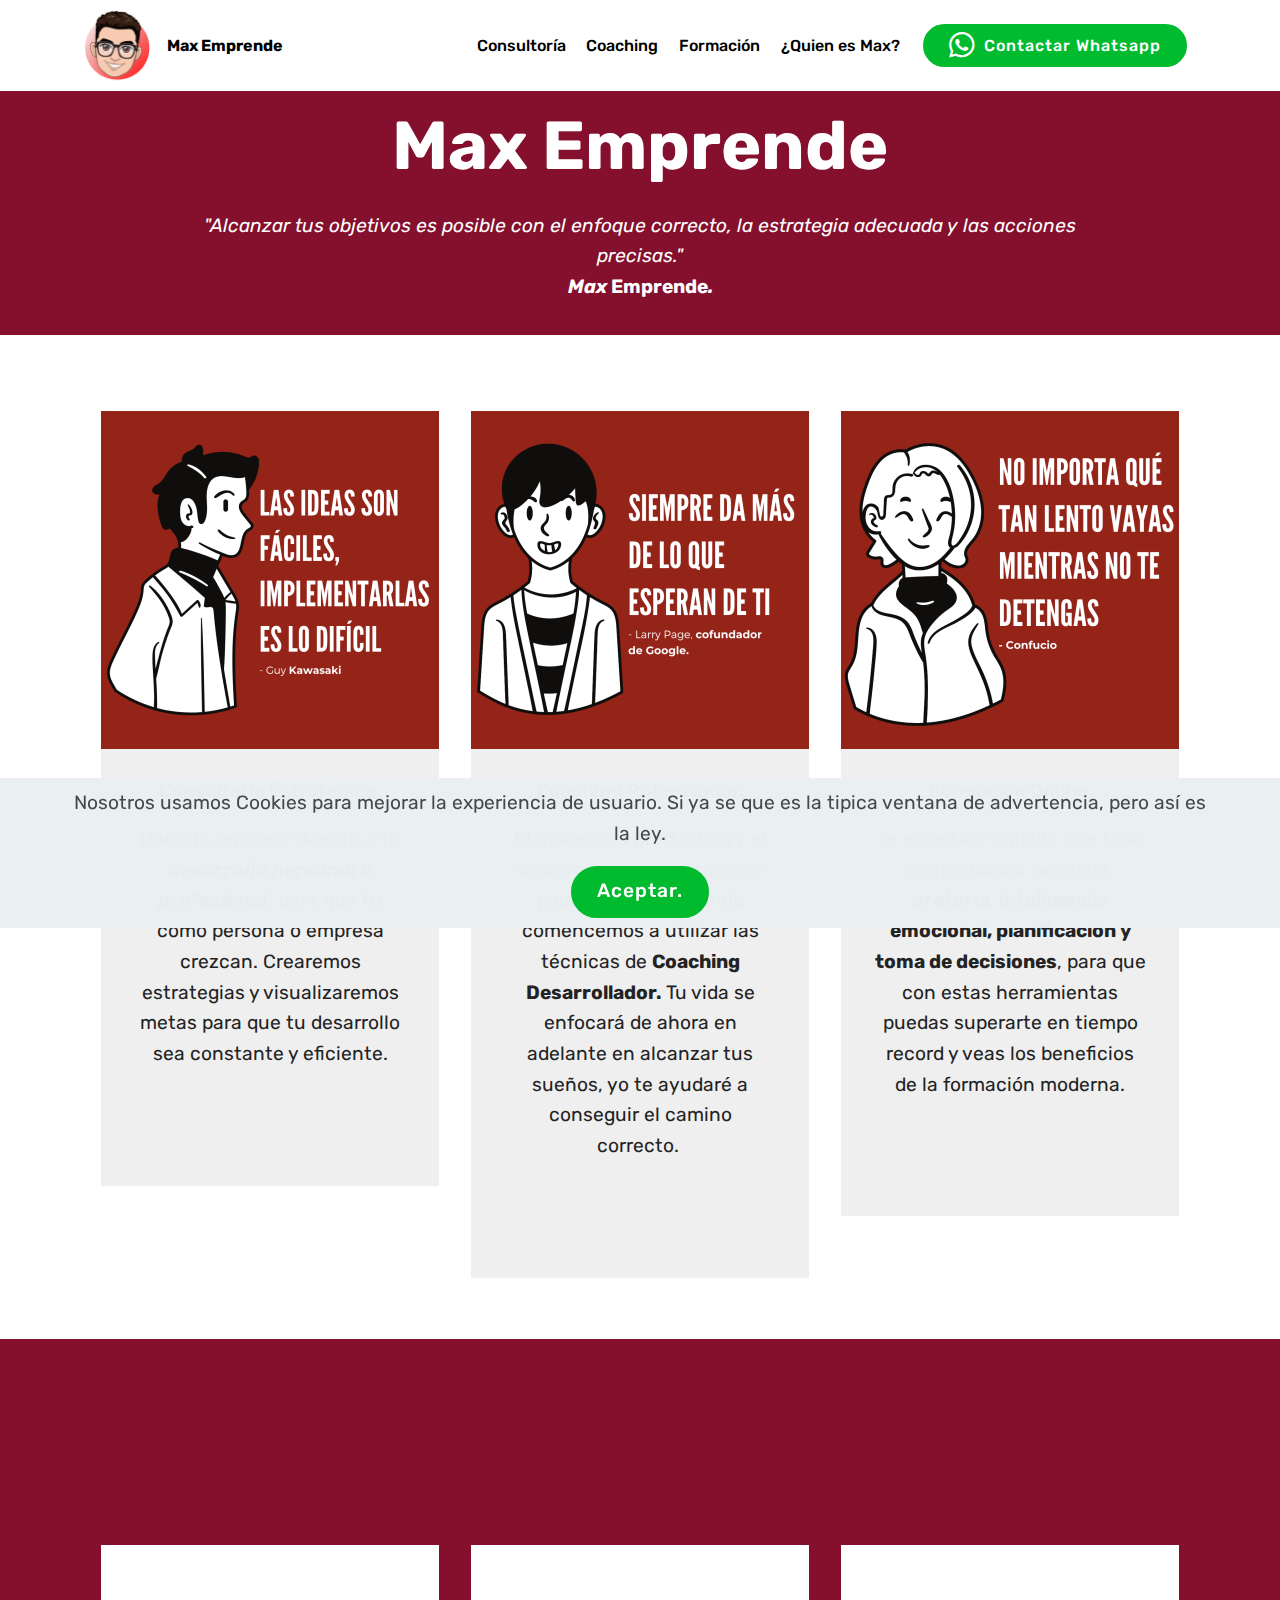
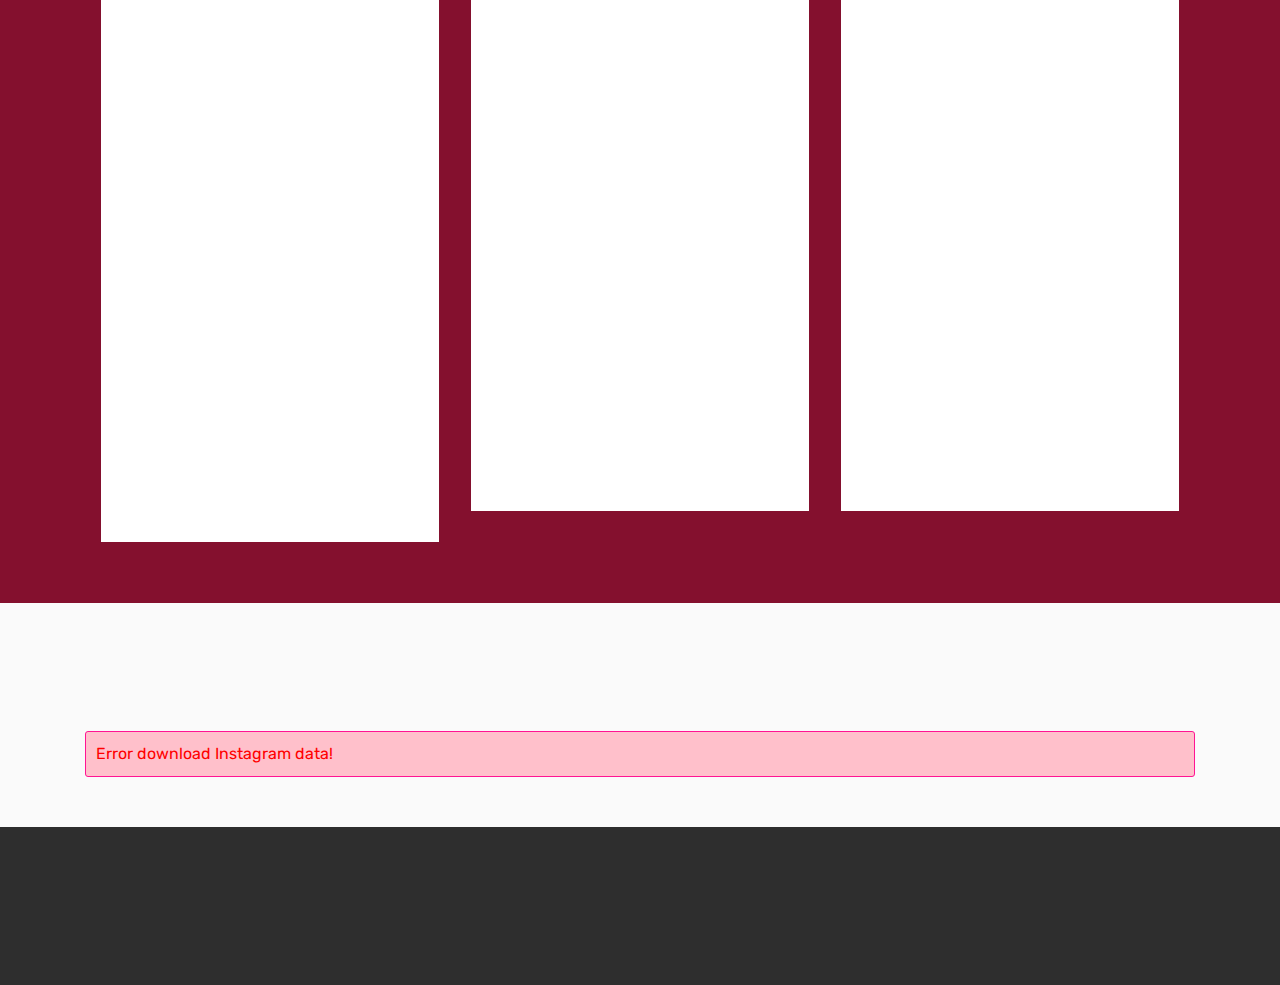
==== commit ff0ba4e3: "create github pages" ====
--- a/index.html
+++ b/index.html
@@ -84,7 +84,7 @@
     </nav>
 </section>
 
-<section class="engine"><a href="https://mobirise.info/c">free website builder</a></section><section class="header1 cid-rOg80vLn4O" id="header16-1">
+<section class="engine"><a href="https://mobirise.info/e">how to make your own site</a></section><section class="header1 cid-rOg80vLn4O" id="header16-1">
 
     
 
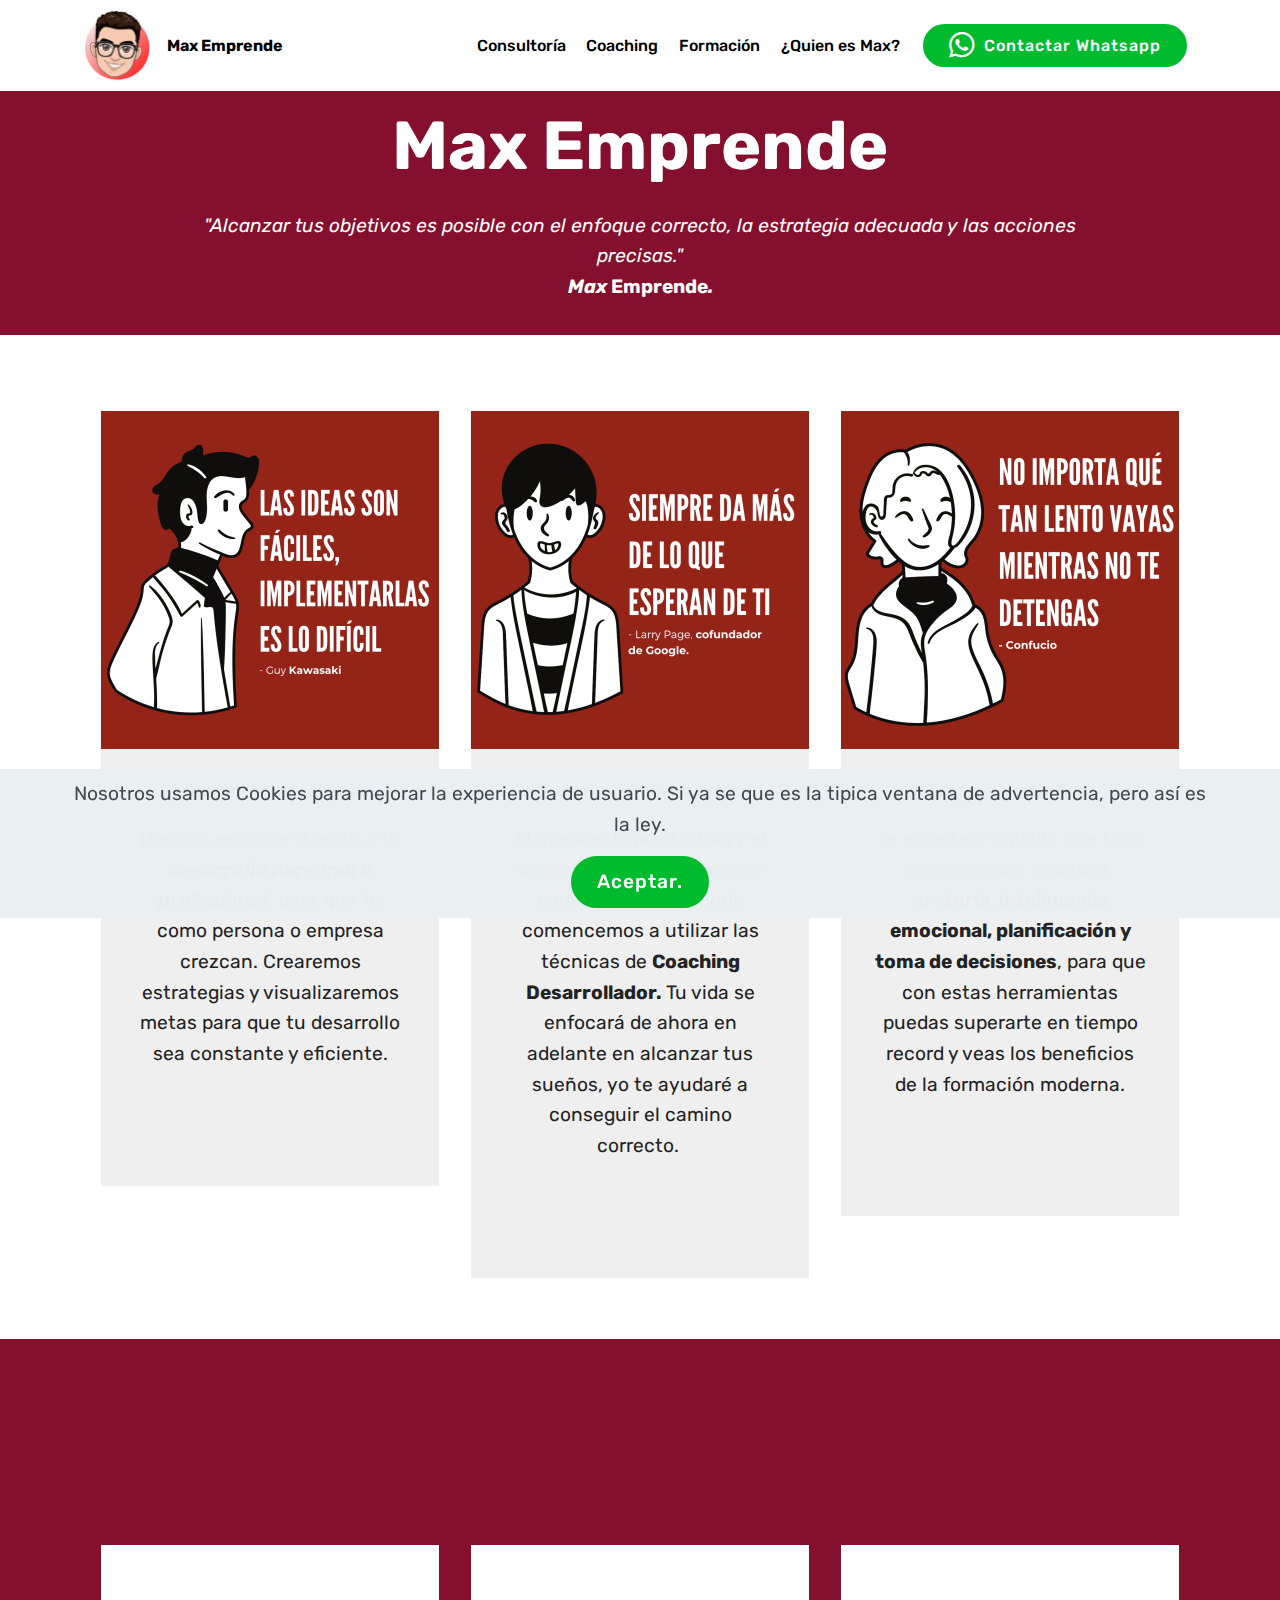
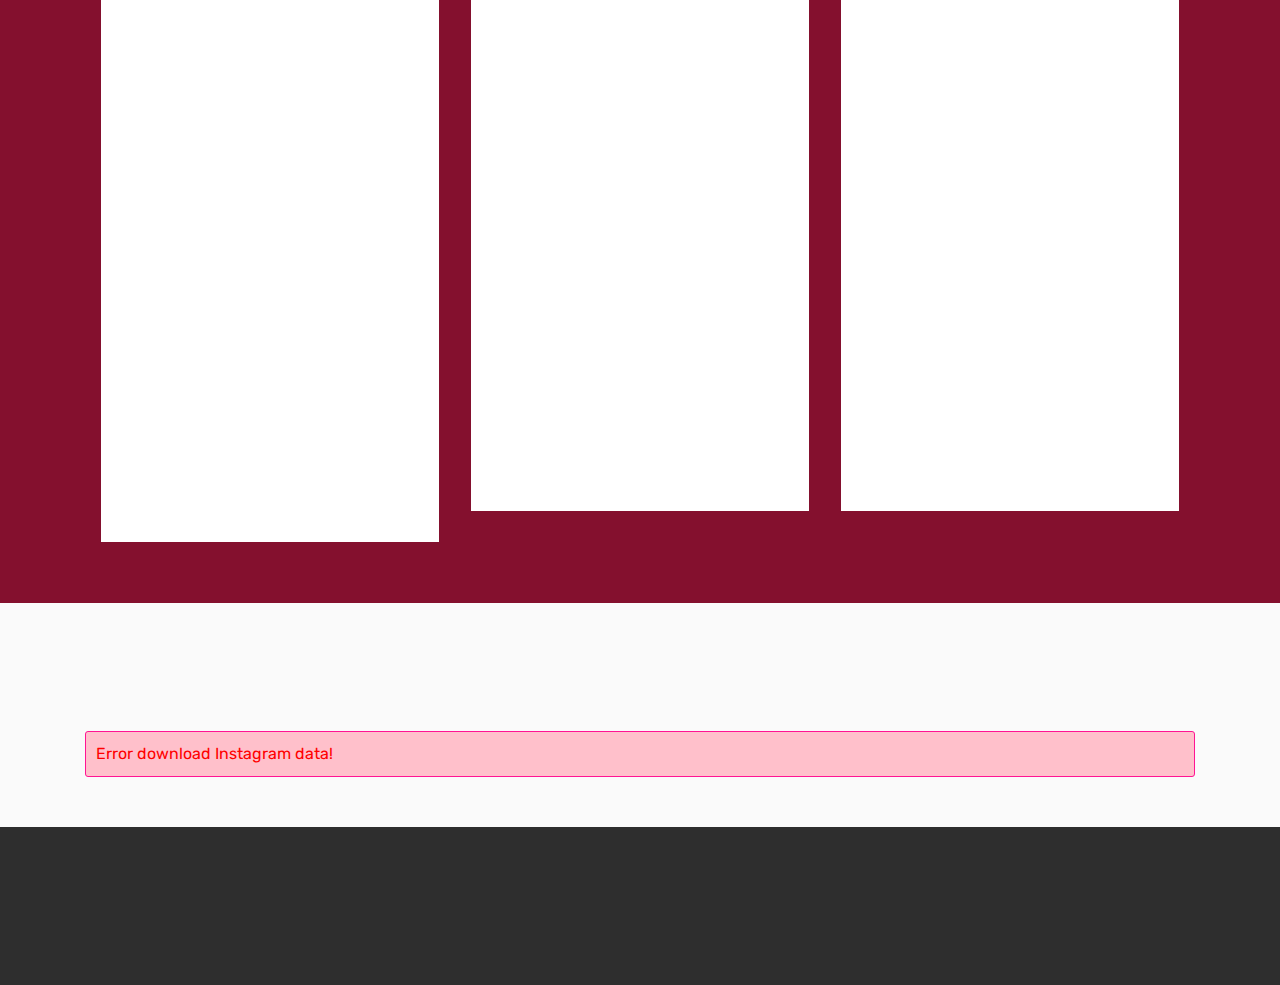
==== commit 1006d3c0: "create github pages" ====
--- a/index.html
+++ b/index.html
@@ -84,7 +84,7 @@
     </nav>
 </section>
 
-<section class="engine"><a href="https://mobirise.info/e">how to make your own site</a></section><section class="header1 cid-rOg80vLn4O" id="header16-1">
+<section class="engine"><a href="https://mobirise.info/d">free website maker</a></section><section class="header1 cid-rOg80vLn4O" id="header16-1">
 
     
 
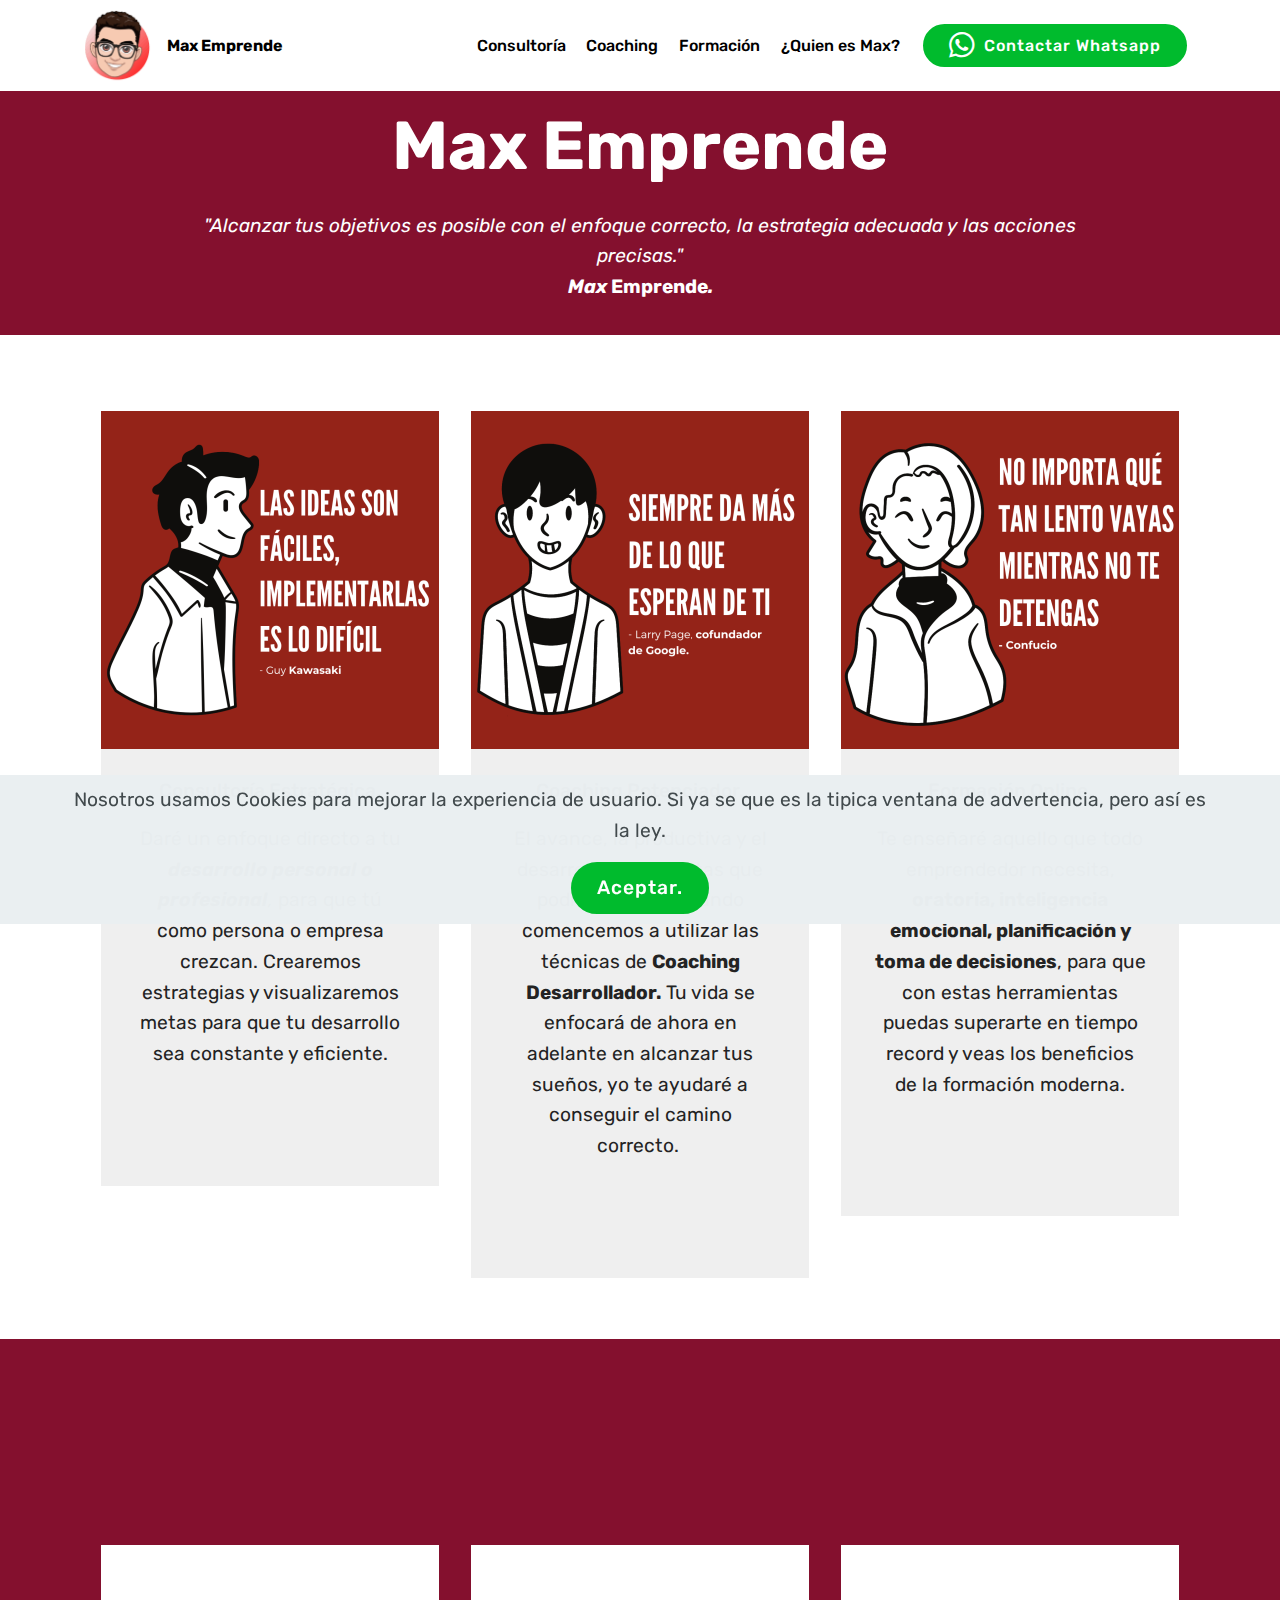
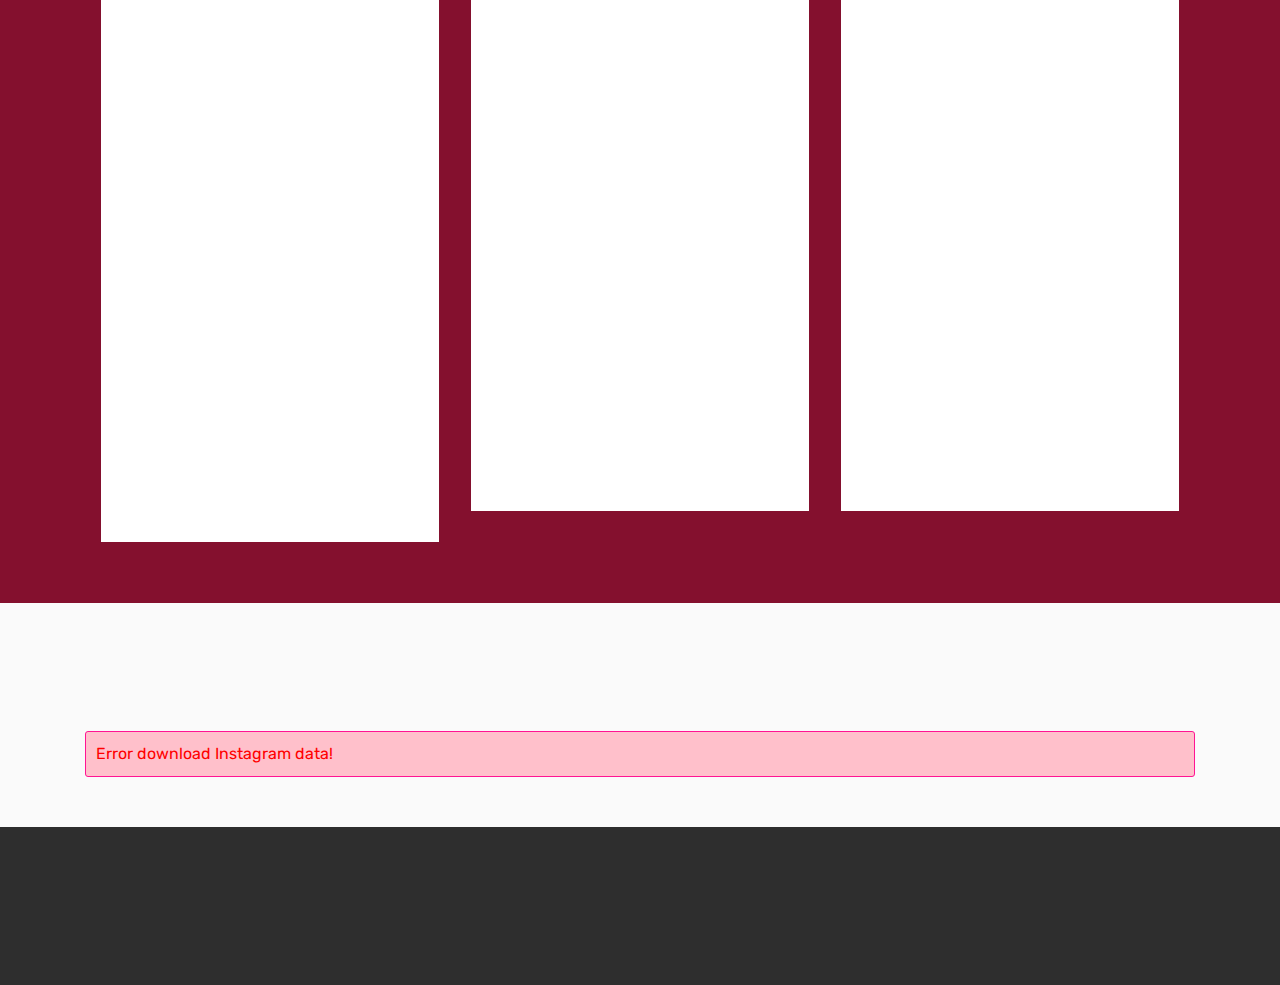
==== commit 6fd9f22f: "create github pages" ====
--- a/index.html
+++ b/index.html
@@ -84,7 +84,7 @@
     </nav>
 </section>
 
-<section class="engine"><a href="https://mobirise.info/d">free website maker</a></section><section class="header1 cid-rOg80vLn4O" id="header16-1">
+<section class="engine"><a href="https://mobirise.info/t">amp templates</a></section><section class="header1 cid-rOg80vLn4O" id="header16-1">
 
     
 
--- a/assets/mobirise/css/mbr-additional.css
+++ b/assets/mobirise/css/mbr-additional.css
@@ -6332,10 +6332,10 @@
 }
 .cid-sbgTjStxB4 .text2,
 .cid-sbgTjStxB4 .mbr-section-btn {
-  color: #000000;
+  color: #00bb2d;
 }
 .cid-sbgTjStxB4 H2 {
-  color: #000000;
+  color: #00bb2d;
 }
 .cid-sbgTjStxB4 .text1 {
   color: #000000;
--- a/assets/mobirise/css/mbr-additional.css
+++ b/assets/mobirise/css/mbr-additional.css
@@ -6332,10 +6332,10 @@
 }
 .cid-sbgTjStxB4 .text2,
 .cid-sbgTjStxB4 .mbr-section-btn {
-  color: #000000;
+  color: #00bb2d;
 }
 .cid-sbgTjStxB4 H2 {
-  color: #000000;
+  color: #00bb2d;
 }
 .cid-sbgTjStxB4 .text1 {
   color: #000000;
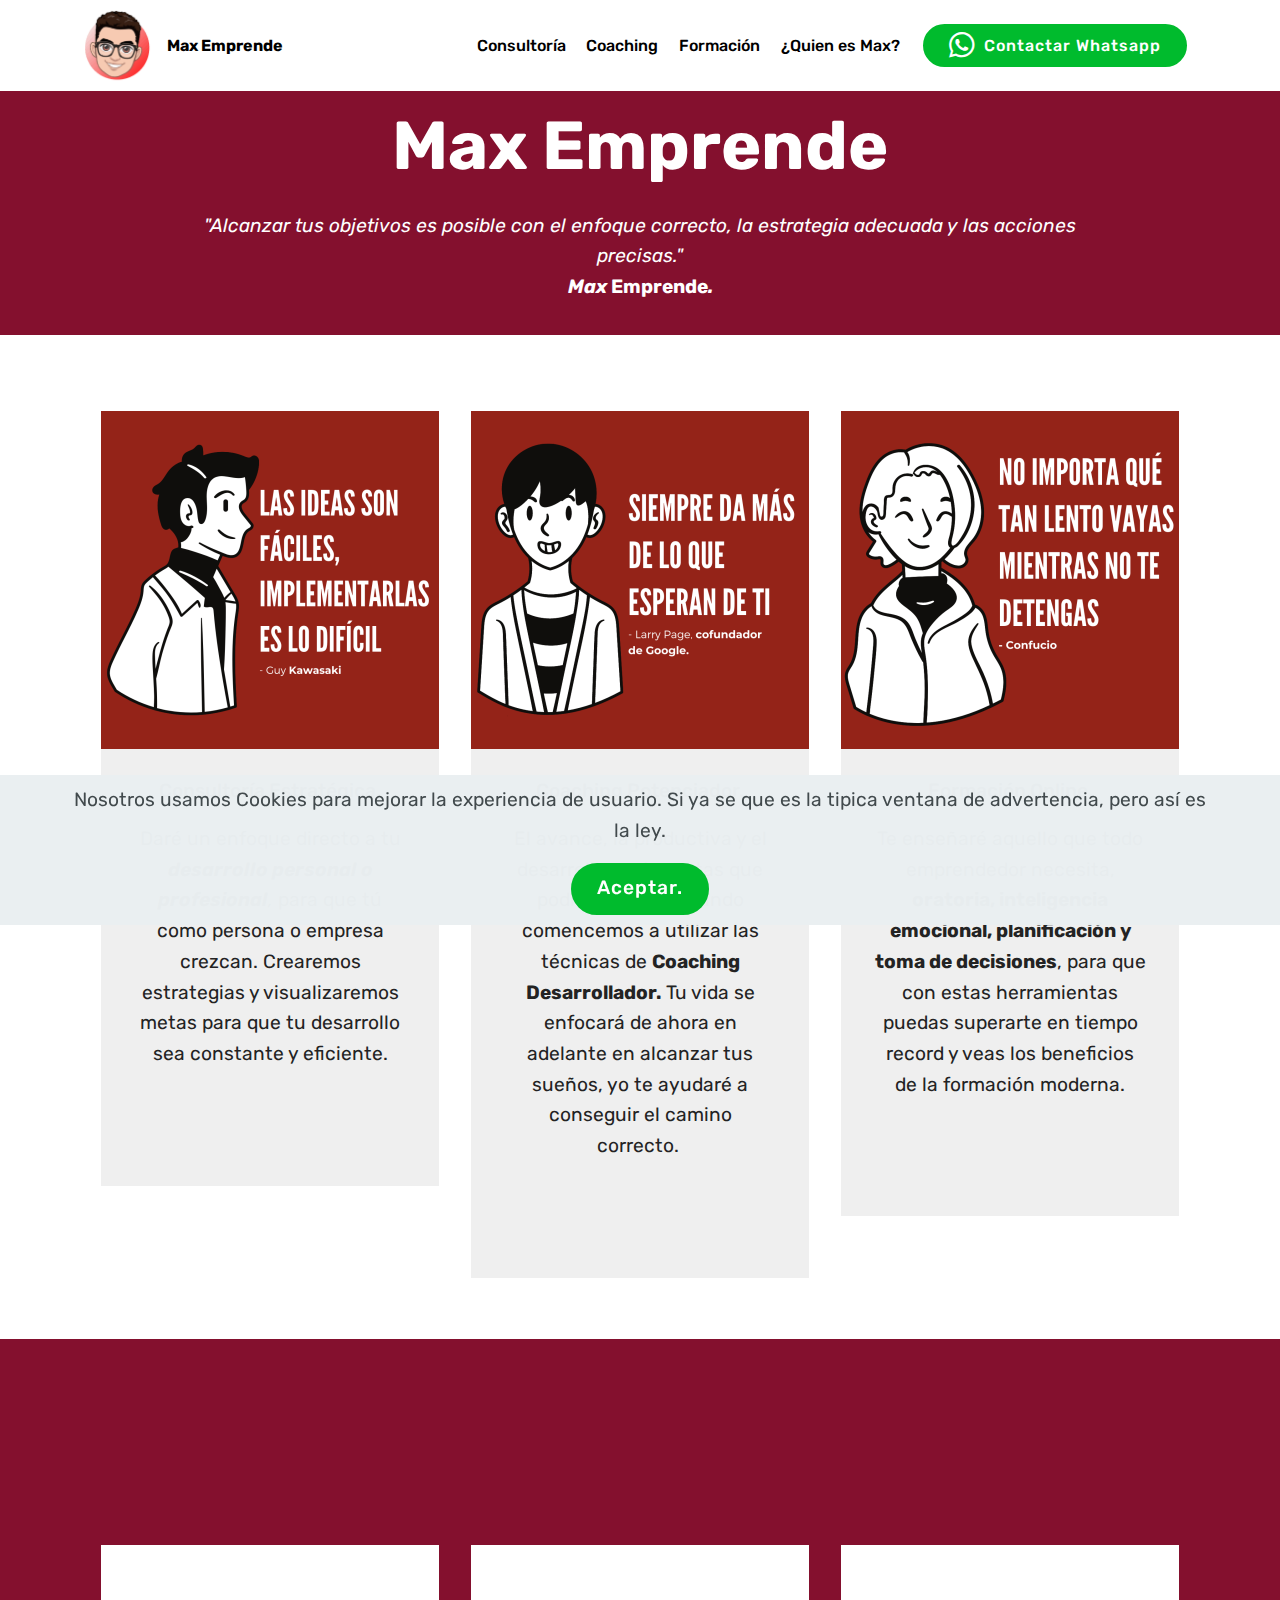
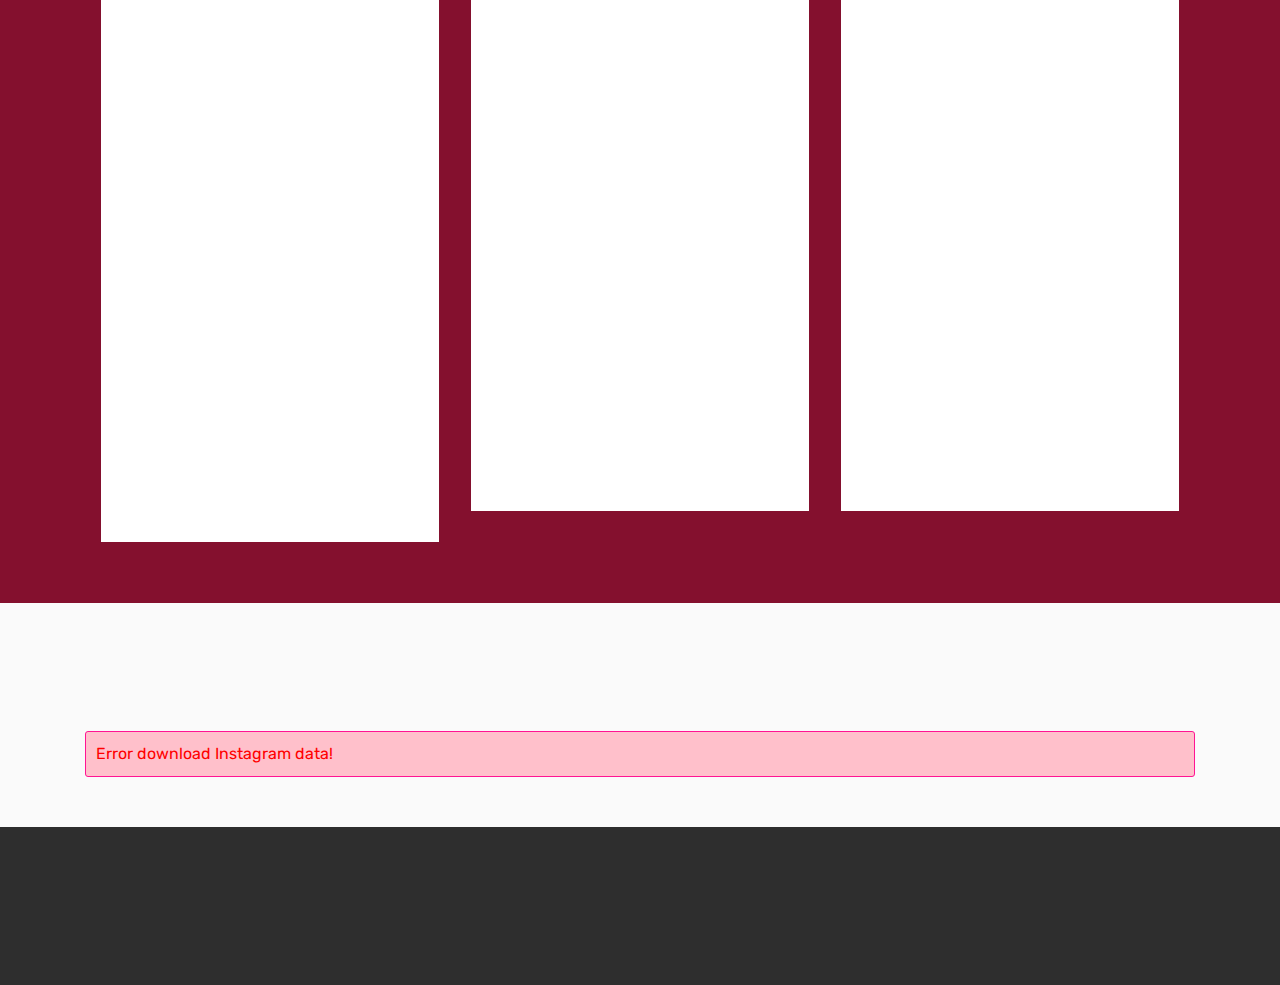
==== commit b369090d: "create github pages" ====
--- a/index.html
+++ b/index.html
@@ -84,7 +84,7 @@
     </nav>
 </section>
 
-<section class="engine"><a href="https://mobirise.info/t">amp templates</a></section><section class="header1 cid-rOg80vLn4O" id="header16-1">
+<section class="engine"><a href="https://mobirise.info/a">online website builder</a></section><section class="header1 cid-rOg80vLn4O" id="header16-1">
 
     
 
--- a/assets/mobirise/css/mbr-additional.css
+++ b/assets/mobirise/css/mbr-additional.css
@@ -6263,81 +6263,40 @@
     width: 100% !important;
   }
 }
-.cid-sbgTjStxB4 {
-  padding-top: 30px;
+.cid-sbirhzCoFb {
+  padding-top: 90px;
   padding-bottom: 90px;
-  background-color: #f9f9f9;
-}
-.cid-sbgTjStxB4 .mbr-section-btn > * {
-  margin: 0;
-}
-.cid-sbgTjStxB4 h4 {
-  font-weight: 500;
-}
-.cid-sbgTjStxB4 p {
-  color: #232323;
-}
-.cid-sbgTjStxB4 .aside-content {
-  -webkit-flex-basis: 100%;
-  flex-basis: 100%;
-  display: flex;
-  flex-direction: column;
-  justify-content: center;
-}
-.cid-sbgTjStxB4 .block-content {
-  display: -webkit-flex;
-  flex-direction: column;
-  -webkit-flex-direction: column;
-  word-break: break-word;
-}
-.cid-sbgTjStxB4 .media {
-  margin: initial;
-  align-items: center;
-  -webkit-align-items: center;
-}
-.cid-sbgTjStxB4 .mbr-figure {
-  align-self: flex-start;
-  -webkit-align-self: flex-start;
-  -webkit-flex-shrink: 0;
-  flex-shrink: 0;
-}
-.cid-sbgTjStxB4 .card-img {
-  padding-right: 2rem;
-  width: auto;
-}
-.cid-sbgTjStxB4 .card-img span {
-  font-size: 72px;
-  color: #707070;
+  background-image: url("../../../assets/images/auditorio-960x638.png");
+}
+.cid-sbirhzCoFb .media-container-row {
+  flex-direction: row-reverse;
+  -webkit-flex-direction: row-reverse;
 }
 @media (min-width: 992px) {
-  .cid-sbgTjStxB4 .mbr-figure {
+  .cid-sbirhzCoFb .mbr-figure {
     padding-right: 4rem;
+    padding-right: 0;
+    padding-left: 4rem;
   }
 }
 @media (max-width: 991px) {
-  .cid-sbgTjStxB4 .mbr-figure {
-    padding-right: 0;
-    padding-bottom: 1rem;
-    margin-bottom: 2rem;
-  }
-}
-@media (max-width: 300px) {
-  .cid-sbgTjStxB4 .card-img span {
-    font-size: 40px !important;
-  }
-}
-.cid-sbgTjStxB4 .cost {
-  text-decoration: line-through;
-  color: #767676;
-}
-.cid-sbgTjStxB4 .text2,
-.cid-sbgTjStxB4 .mbr-section-btn {
+  .cid-sbirhzCoFb .mbr-figure {
+    padding-bottom: 3rem;
+  }
+}
+@media (max-width: 767px) {
+  .cid-sbirhzCoFb .mbr-text {
+    text-align: center;
+  }
+}
+.cid-sbirhzCoFb H1 {
   color: #00bb2d;
 }
-.cid-sbgTjStxB4 H2 {
-  color: #00bb2d;
-}
-.cid-sbgTjStxB4 .text1 {
+.cid-sbirhzCoFb .mbr-text,
+.cid-sbirhzCoFb .mbr-section-btn {
+  color: #000000;
+}
+.cid-sbirhzCoFb H3 {
   color: #000000;
 }
 .cid-rOhlvHytS5 {
--- a/assets/mobirise/css/mbr-additional.css
+++ b/assets/mobirise/css/mbr-additional.css
@@ -6263,81 +6263,40 @@
     width: 100% !important;
   }
 }
-.cid-sbgTjStxB4 {
-  padding-top: 30px;
+.cid-sbirhzCoFb {
+  padding-top: 90px;
   padding-bottom: 90px;
-  background-color: #f9f9f9;
-}
-.cid-sbgTjStxB4 .mbr-section-btn > * {
-  margin: 0;
-}
-.cid-sbgTjStxB4 h4 {
-  font-weight: 500;
-}
-.cid-sbgTjStxB4 p {
-  color: #232323;
-}
-.cid-sbgTjStxB4 .aside-content {
-  -webkit-flex-basis: 100%;
-  flex-basis: 100%;
-  display: flex;
-  flex-direction: column;
-  justify-content: center;
-}
-.cid-sbgTjStxB4 .block-content {
-  display: -webkit-flex;
-  flex-direction: column;
-  -webkit-flex-direction: column;
-  word-break: break-word;
-}
-.cid-sbgTjStxB4 .media {
-  margin: initial;
-  align-items: center;
-  -webkit-align-items: center;
-}
-.cid-sbgTjStxB4 .mbr-figure {
-  align-self: flex-start;
-  -webkit-align-self: flex-start;
-  -webkit-flex-shrink: 0;
-  flex-shrink: 0;
-}
-.cid-sbgTjStxB4 .card-img {
-  padding-right: 2rem;
-  width: auto;
-}
-.cid-sbgTjStxB4 .card-img span {
-  font-size: 72px;
-  color: #707070;
+  background-image: url("../../../assets/images/auditorio-960x638.png");
+}
+.cid-sbirhzCoFb .media-container-row {
+  flex-direction: row-reverse;
+  -webkit-flex-direction: row-reverse;
 }
 @media (min-width: 992px) {
-  .cid-sbgTjStxB4 .mbr-figure {
+  .cid-sbirhzCoFb .mbr-figure {
     padding-right: 4rem;
+    padding-right: 0;
+    padding-left: 4rem;
   }
 }
 @media (max-width: 991px) {
-  .cid-sbgTjStxB4 .mbr-figure {
-    padding-right: 0;
-    padding-bottom: 1rem;
-    margin-bottom: 2rem;
-  }
-}
-@media (max-width: 300px) {
-  .cid-sbgTjStxB4 .card-img span {
-    font-size: 40px !important;
-  }
-}
-.cid-sbgTjStxB4 .cost {
-  text-decoration: line-through;
-  color: #767676;
-}
-.cid-sbgTjStxB4 .text2,
-.cid-sbgTjStxB4 .mbr-section-btn {
+  .cid-sbirhzCoFb .mbr-figure {
+    padding-bottom: 3rem;
+  }
+}
+@media (max-width: 767px) {
+  .cid-sbirhzCoFb .mbr-text {
+    text-align: center;
+  }
+}
+.cid-sbirhzCoFb H1 {
   color: #00bb2d;
 }
-.cid-sbgTjStxB4 H2 {
-  color: #00bb2d;
-}
-.cid-sbgTjStxB4 .text1 {
+.cid-sbirhzCoFb .mbr-text,
+.cid-sbirhzCoFb .mbr-section-btn {
+  color: #000000;
+}
+.cid-sbirhzCoFb H3 {
   color: #000000;
 }
 .cid-rOhlvHytS5 {
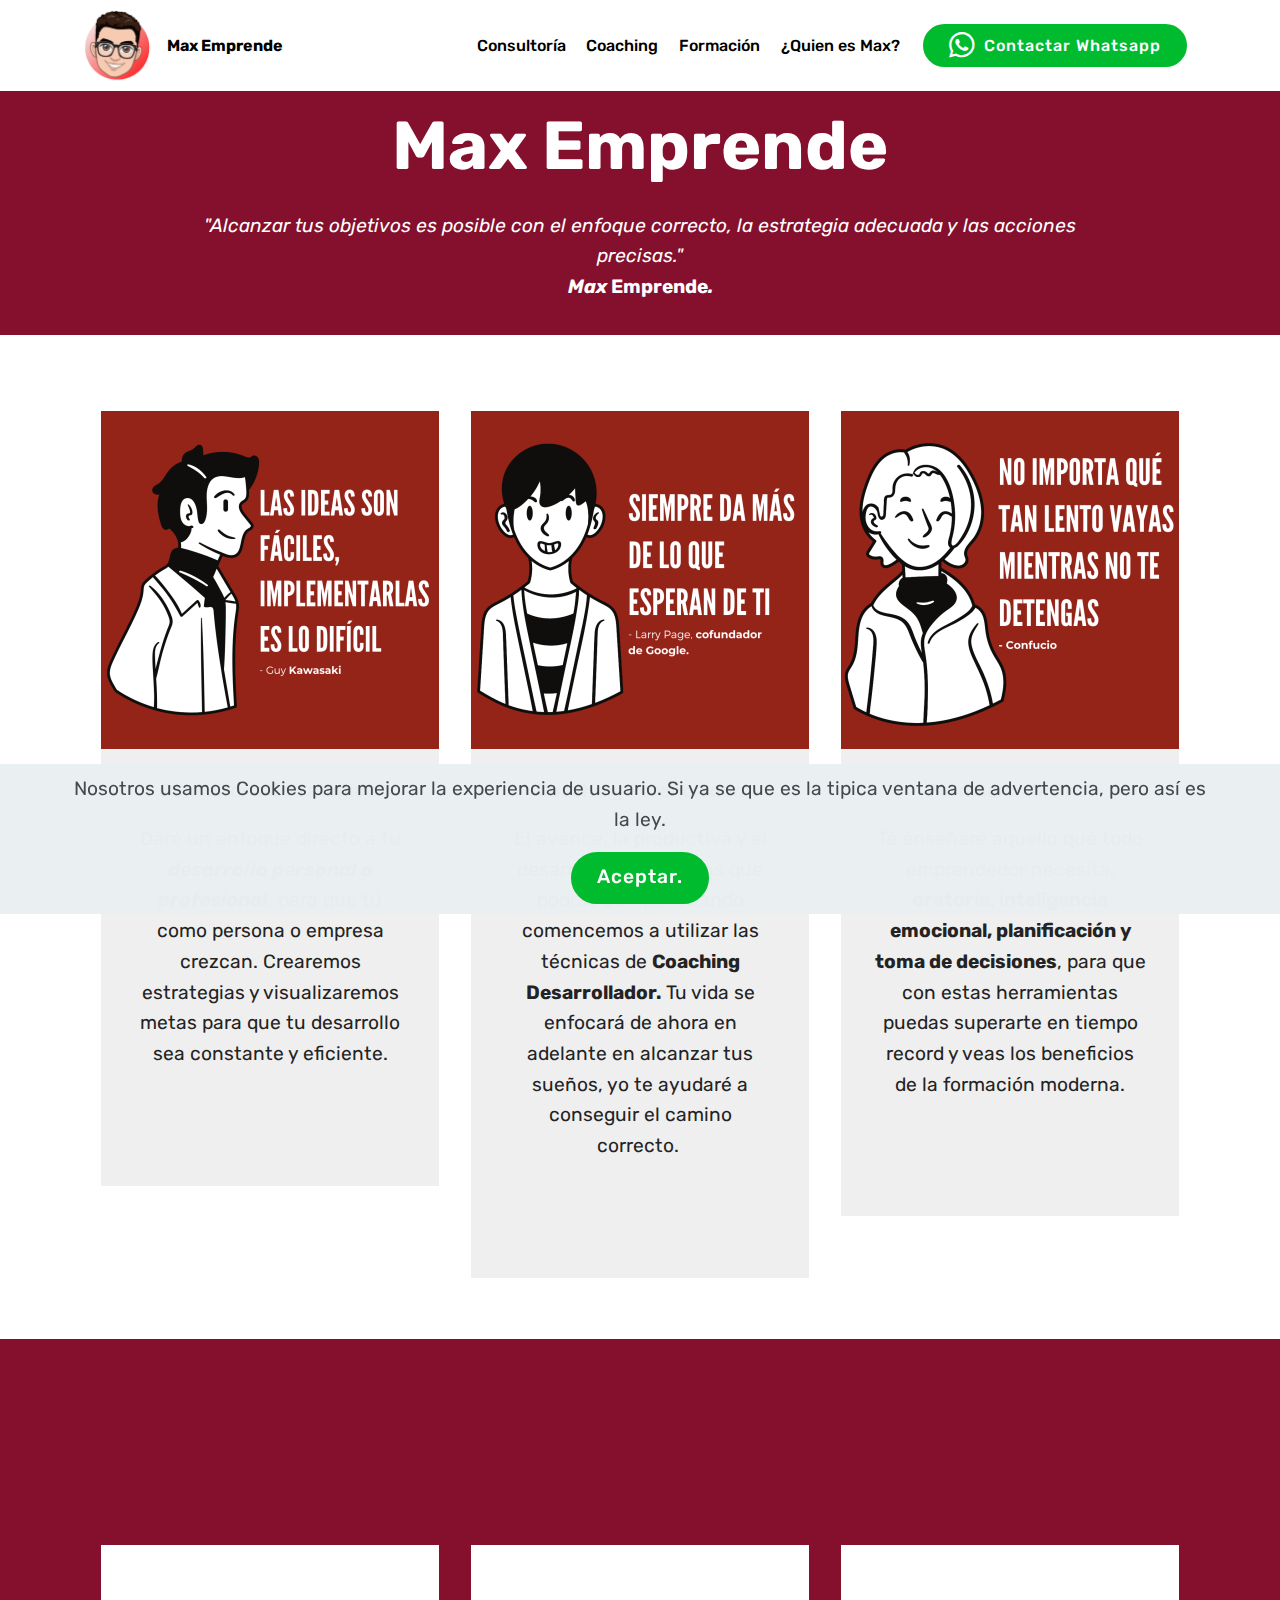
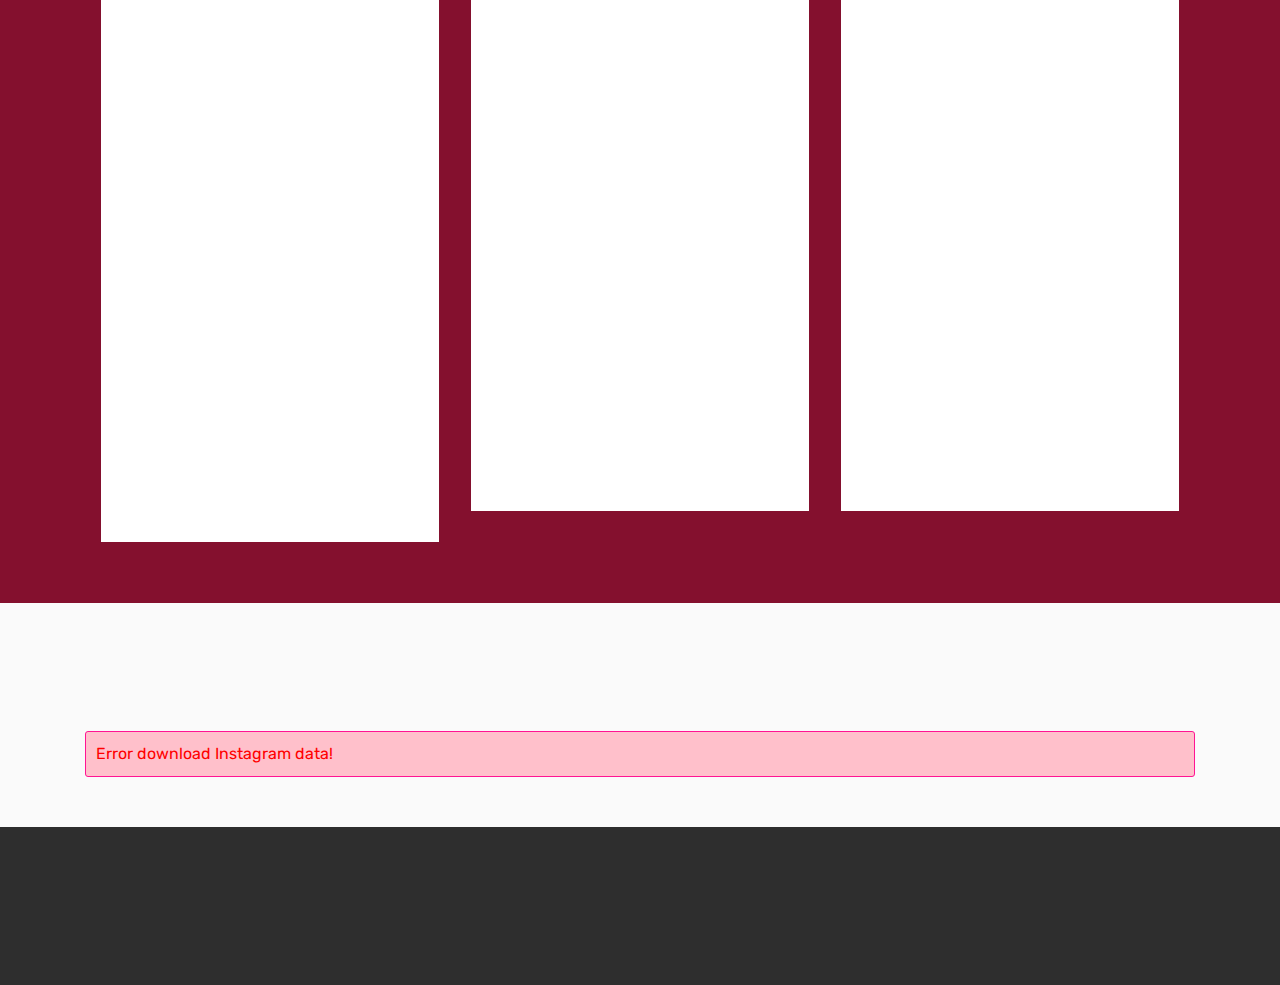
==== commit 6096d257: "create github pages" ====
--- a/index.html
+++ b/index.html
@@ -68,7 +68,7 @@
                         <img src="assets/images/logo-max-emprende-150x153.png" alt="Mobirise" title="" style="height: 4.7rem;">
                     </a>
                 </span>
-                <span class="navbar-caption-wrap"><a class="navbar-caption text-black display-4" href="https://maxemprende.online">
+                <span class="navbar-caption-wrap"><a class="navbar-caption text-black display-4" href="index.html">
                         Max Emprende</a></span>
             </div>
         </div>
@@ -76,7 +76,7 @@
             <ul class="navbar-nav nav-dropdown" data-app-modern-menu="true"><li class="nav-item">
                      <a class="nav-link link text-black display-4" href="Consultoria-estrategica.html" aria-expanded="false">
                         Consultoría</a>     
-                </li><li class="nav-item"><a class="nav-link link text-black display-4" href="Coaching-Online.html">Coaching</a></li><li class="nav-item"><a class="nav-link link text-black display-4" href="Formacion-online.html">Formación</a></li><li class="nav-item"><a class="nav-link link text-black display-4" href="Quien-es-max.html">¿Quien es Max?</a></li></ul>
+                </li><li class="nav-item"><a class="nav-link link text-black display-4" href="Coaching-Potenciador-Online.html">Coaching</a></li><li class="nav-item"><a class="nav-link link text-black display-4" href="Formacion-online.html">Formación</a></li><li class="nav-item"><a class="nav-link link text-black display-4" href="Quien-es-max.html">¿Quien es Max?</a></li></ul>
             <div class="navbar-buttons mbr-section-btn"><a class="btn btn-sm btn-primary display-4" href="https://api.whatsapp.com/send?phone=584121969701" target="_blank"><span class="socicon socicon-whatsapp mbr-iconfont mbr-iconfont-btn"></span>
                     
                     Contactar Whatsapp</a></div>
@@ -84,7 +84,7 @@
     </nav>
 </section>
 
-<section class="engine"><a href="https://mobirise.info/a">online website builder</a></section><section class="header1 cid-rOg80vLn4O" id="header16-1">
+<section class="engine"><a href="https://mobirise.info/c">free site builder</a></section><section class="header1 cid-rOg80vLn4O" id="header16-1">
 
     
 
--- a/assets/mobirise/css/mbr-additional.css
+++ b/assets/mobirise/css/mbr-additional.css
@@ -4901,176 +4901,116 @@
 .cid-rOgT7DyKcW .dropdown-item:hover {
   color: #767676 !important;
 }
-.cid-s172BLmh7j {
-  padding-top: 120px;
+.cid-sb3aiwowBG {
+  padding-top: 135px;
+  padding-bottom: 15px;
+  background-color: #99f269;
+}
+.cid-sb3aiwowBG P {
+  color: #767676;
+}
+.cid-sb3aiwowBG .mbr-text,
+.cid-sb3aiwowBG .mbr-section-btn {
+  color: #000000;
+}
+.cid-sb3aiwowBG H1 {
+  color: #000000;
+}
+.cid-sb4DwMGxE6 {
+  padding-top: 30px;
+  padding-bottom: 15px;
+  background-color: #ffffff;
+}
+.cid-sb4DwMGxE6 .mbr-text,
+.cid-sb4DwMGxE6 blockquote {
+  color: #767676;
+}
+.cid-sb4DwMGxE6 .mbr-text {
+  color: #232323;
+}
+.cid-sb3awQcJom {
+  padding-top: 15px;
+  padding-bottom: 15px;
+  background-color: #ffffff;
+}
+.cid-sb3awQcJom .mbr-text {
+  color: #000000;
+}
+.cid-sb3awQcJom .mbr-text p {
+  background: #ffffff;
+}
+.cid-sb3aMjWkfx {
+  padding-top: 15px;
   padding-bottom: 30px;
-  background-color: #84102e;
-}
-.cid-s172BLmh7j P {
-  color: #767676;
-}
-.cid-s172BLmh7j H1 {
-  color: #ffffff;
-}
-.cid-s172BLmh7j .mbr-text,
-.cid-s172BLmh7j .mbr-section-btn {
-  color: #ffffff;
-}
-.cid-s172KQGjGz {
-  padding-top: 30px;
+  background-color: #ffffff;
+}
+.cid-sb3aMjWkfx .mbr-section-subtitle {
+  color: #000000;
+  text-align: center;
+  font-weight: 300;
+}
+.cid-sb3aMjWkfx .step {
+  width: 64px;
+  height: 64px;
+  font-size: 32px;
+  border-radius: 50%;
+  border: 2px solid #efefef;
+}
+@media (max-width: 767px) {
+  .cid-sb3aMjWkfx .step {
+    width: 48px;
+    height: 48px;
+    font-size: 24px;
+  }
+}
+.cid-sb3aMjWkfx .separline {
+  position: relative;
+}
+.cid-sb3aMjWkfx .separline:after {
+  top: 68px;
+  left: 30px;
+  position: absolute;
+  content: "";
+  width: 2px;
+  height: calc(100% - (32px + 4px) * 2);
+  background-color: #efefef;
+}
+@media (max-width: 767px) {
+  .cid-sb3aMjWkfx .separline:after {
+    top: 52px;
+    left: 22px;
+    height: calc(100% - 56px);
+  }
+}
+.cid-sb3aMjWkfx .media-block {
+  flex-shrink: 0;
+  -webkit-flex-shrink: 0;
+}
+@media (min-width: 992px) {
+  .cid-sb3aMjWkfx .media-block {
+    padding-right: 2rem;
+  }
+}
+@media (max-width: 991px) {
+  .cid-sb3aMjWkfx .media-block {
+    flex-basis: 100%;
+    -webkit-flex-basis: 100%;
+    padding-bottom: 2rem;
+  }
+}
+.cid-sb3aMjWkfx .mbr-section-title {
+  color: #000000;
+}
+.cid-sb4DymQF59 {
+  padding-top: 0px;
   padding-bottom: 60px;
   background-color: #ffffff;
 }
-.cid-s172KQGjGz .mbr-section-subtitle {
-  color: #333333;
-  font-weight: 300;
-}
-.cid-s172KQGjGz .mbr-content-text {
-  color: #5b061c;
-}
-.cid-s172KQGjGz .card {
-  word-wrap: break-word;
-  flex-shrink: 0;
-  -webkit-flex-shrink: 0;
-}
-.cid-s172KQGjGz .mbr-iconfont {
-  font-size: 80px;
-  color: #149dcc;
-}
-.cid-s172KQGjGz .cards-container {
-  display: flex;
-  -webkit-flex-direction: row;
-  flex-direction: row;
-  -webkit-flex-wrap: wrap;
-  flex-wrap: wrap;
-  -webkit-justify-content: center;
-  justify-content: center;
-  word-break: break-word;
-}
-.cid-s172KQGjGz .media-block {
-  flex-shrink: 0;
-  -webkit-flex-shrink: 0;
-}
-@media (min-width: 992px) {
-  .cid-s172KQGjGz .media-block {
-    padding-right: 2rem;
-  }
-}
-.cid-s172KQGjGz .cards-block {
-  flex-basis: 100%;
-  -webkit-flex-basis: 100%;
-}
-.cid-s172KQGjGz .card-img {
-  display: flex;
-  -webkit-align-items: center;
-  align-items: center;
-  -webkit-flex-wrap: wrap;
-  flex-wrap: wrap;
-}
-@media (max-width: 991px) {
-  .cid-s172KQGjGz .media-block {
-    flex-basis: 100%;
-    -webkit-flex-basis: 100%;
-    padding-left: 0;
-    padding-bottom: 2rem;
-  }
-}
-.cid-s172KQGjGz .count {
-  text-align: left;
-  color: #84102e;
-}
-.cid-s1c2a33heY {
-  padding-top: 90px;
-  padding-bottom: 90px;
-  background: linear-gradient(45deg, #ffffff, #84102e);
-}
-.cid-s1c2a33heY .list-group-item {
-  padding: .75rem 3.25rem;
-}
-.cid-s1c2a33heY .plan {
-  word-break: break-word;
-  position: relative;
-  max-width: 300px;
-  padding-right: 0;
-  padding-left: 0;
+.cid-sb4DymQF59 .mbr-text,
+.cid-sb4DymQF59 blockquote {
   color: #767676;
 }
-.cid-s1c2a33heY .plan .list-group-item {
-  position: relative;
-  -webkit-justify-content: center;
-  justify-content: center;
-  border: 0;
-}
-.cid-s1c2a33heY .plan .list-group-item::after {
-  position: absolute;
-  bottom: 0;
-  left: 20%;
-  width: 60%;
-  height: 2px;
-  content: "";
-  background-color: #eaeaea;
-}
-.cid-s1c2a33heY .plan .list-group-item:last-child::after {
-  display: none;
-}
-.cid-s1c2a33heY .plan-header {
-  padding-left: 1rem;
-  padding-right: 1rem;
-}
-.cid-s1c2a33heY .plan-header,
-.cid-s1c2a33heY .plan-body {
-  background-color: #fff;
-}
-.cid-s1c2a33heY .price-figure {
-  font-weight: 700;
-  color: #232323;
-}
-.cid-s1c2a33heY .price-value {
-  font-weight: 700;
-  vertical-align: top;
-}
-@media (max-width: 550px) {
-  .cid-s1c2a33heY .price-figure {
-    font-size: 4.25rem;
-  }
-}
-.cid-s1c2a33heY .plan-title {
-  color: #2e2e2e;
-}
-.cid-s1c2a33heY UL {
-  color: #2e2e2e;
-  text-align: center;
-}
-.cid-s1cytwL9mU {
-  padding-top: 0px;
-  padding-bottom: 0px;
-  background-color: #ffffff;
-}
-.cid-s1cytwL9mU .testimonial-text {
-  font-style: italic;
-  font-weight: 300;
-  color: #232323;
-}
-.cid-s1cytwL9mU .mbr-author-name {
-  font-weight: bold;
-  color: #232323;
-}
-.cid-s1cytwL9mU .media-container-row {
-  word-wrap: break-word;
-  word-break: break-word;
-}
-@media (max-width: 991px) {
-  .cid-s1cytwL9mU .mbr-figure,
-  .cid-s1cytwL9mU img {
-    max-height: 300px;
-    width: auto;
-    margin: auto;
-  }
-  .cid-s1cytwL9mU .media-content {
-    padding-top: 1.5rem !important;
-  }
-}
-.cid-s1cytwL9mU .mbr-author-desc {
+.cid-sb4DymQF59 .mbr-text {
   color: #232323;
 }
 .cid-rOhlvHytS5 {
@@ -5550,117 +5490,156 @@
 .cid-rOgT7DyKcW .dropdown-item:hover {
   color: #767676 !important;
 }
-.cid-sb3aiwowBG {
-  padding-top: 135px;
-  padding-bottom: 15px;
-  background-color: #99f269;
-}
-.cid-sb3aiwowBG P {
+.cid-sboPJzQrN4 {
+  padding-top: 120px;
+  padding-bottom: 60px;
+  background-color: #073b4c;
+}
+.cid-sboPJzQrN4 P {
   color: #767676;
 }
-.cid-sb3aiwowBG .mbr-text,
-.cid-sb3aiwowBG .mbr-section-btn {
+.cid-sboPJzQrN4 H1 {
+  color: #ffffff;
+}
+.cid-sboPJzQrN4 H3 {
+  color: #ffffff;
+}
+.cid-sboPS7gZgU {
+  padding-top: 15px;
+  padding-bottom: 0px;
+  background-color: #ffffff;
+}
+.cid-sboPS7gZgU .mbr-section-subtitle {
   color: #000000;
 }
-.cid-sb3aiwowBG H1 {
+.cid-sboPS7gZgU H2 {
   color: #000000;
 }
-.cid-sb4DwMGxE6 {
-  padding-top: 30px;
-  padding-bottom: 15px;
-  background-color: #ffffff;
-}
-.cid-sb4DwMGxE6 .mbr-text,
-.cid-sb4DwMGxE6 blockquote {
-  color: #767676;
-}
-.cid-sb4DwMGxE6 .mbr-text {
-  color: #232323;
-}
-.cid-sb3awQcJom {
+.cid-sboPX9sh3g {
   padding-top: 15px;
   padding-bottom: 15px;
   background-color: #ffffff;
 }
-.cid-sb3awQcJom .mbr-text {
+@media (min-width: 992px) {
+  .cid-sboPX9sh3g .mbr-figure {
+    padding-right: 4rem;
+  }
+}
+@media (max-width: 991px) {
+  .cid-sboPX9sh3g .mbr-figure {
+    padding-bottom: 1rem;
+  }
+}
+.cid-sboPX9sh3g .mbr-text {
   color: #000000;
 }
-.cid-sb3awQcJom .mbr-text p {
-  background: #ffffff;
-}
-.cid-sb3aMjWkfx {
+.cid-sboRHByo1d {
   padding-top: 15px;
+  padding-bottom: 15px;
+  background-color: #ffffff;
+}
+.cid-sboRHByo1d .mbr-section-subtitle {
+  color: #000000;
+}
+.cid-sboRHByo1d H2 {
+  color: #000000;
+}
+.cid-sboPZywwgE {
+  padding-top: 15px;
+  padding-bottom: 0px;
+  background-color: #ffffff;
+}
+.cid-sboPZywwgE .counter-container {
+  color: #767676;
+}
+.cid-sboPZywwgE .counter-container ol {
+  margin-bottom: 0;
+  counter-reset: myCounter;
+}
+.cid-sboPZywwgE .counter-container ol li {
+  margin-bottom: 1rem;
+}
+.cid-sboPZywwgE .counter-container ol li {
+  list-style: none;
+  padding-left: .5rem;
+  position: relative;
+}
+.cid-sboPZywwgE .counter-container ol li:before {
+  position: absolute;
+  left: -56px;
+  margin-top: -10px;
+  counter-increment: myCounter;
+  content: counter(myCounter);
+  display: inline-block;
+  text-align: center;
+  margin: 5px 10px;
+  line-height: 40px;
+  transition: all .2s;
+  color: #ffffff;
+  background: #149dcc;
+  width: 40px;
+  height: 40px;
+  border-radius: 50%;
+}
+.cid-sboPZywwgE .mbr-text {
+  color: #000000;
+}
+.cid-sboQ2PU9ad {
+  padding-top: 0px;
   padding-bottom: 30px;
   background-color: #ffffff;
 }
-.cid-sb3aMjWkfx .mbr-section-subtitle {
+.cid-sboQ2PU9ad .line {
+  background-color: #00bb2d;
+  color: #00bb2d;
+  align: center;
+  height: 2px;
+  margin: 0 auto;
+}
+.cid-sboQ2PU9ad .section-text {
+  padding: 2rem 0;
   color: #000000;
-  text-align: center;
-  font-weight: 300;
-}
-.cid-sb3aMjWkfx .step {
-  width: 64px;
-  height: 64px;
-  font-size: 32px;
-  border-radius: 50%;
-  border: 2px solid #efefef;
+}
+.cid-sboQ2PU9ad .inner-container {
+  margin: 0 auto;
+}
+@media (max-width: 768px) {
+  .cid-sboQ2PU9ad .inner-container {
+    width: 100% !important;
+  }
+}
+.cid-sboQeV1xqF {
+  padding-top: 0px;
+  padding-bottom: 90px;
+  background-color: #ffffff;
+}
+.cid-sboQeV1xqF .media-container-row {
+  flex-direction: row-reverse;
+  -webkit-flex-direction: row-reverse;
+}
+@media (min-width: 992px) {
+  .cid-sboQeV1xqF .mbr-figure {
+    padding-right: 4rem;
+    padding-right: 0;
+    padding-left: 4rem;
+  }
+}
+@media (max-width: 991px) {
+  .cid-sboQeV1xqF .mbr-figure {
+    padding-bottom: 3rem;
+  }
 }
 @media (max-width: 767px) {
-  .cid-sb3aMjWkfx .step {
-    width: 48px;
-    height: 48px;
-    font-size: 24px;
-  }
-}
-.cid-sb3aMjWkfx .separline {
-  position: relative;
-}
-.cid-sb3aMjWkfx .separline:after {
-  top: 68px;
-  left: 30px;
-  position: absolute;
-  content: "";
-  width: 2px;
-  height: calc(100% - (32px + 4px) * 2);
-  background-color: #efefef;
-}
-@media (max-width: 767px) {
-  .cid-sb3aMjWkfx .separline:after {
-    top: 52px;
-    left: 22px;
-    height: calc(100% - 56px);
-  }
-}
-.cid-sb3aMjWkfx .media-block {
-  flex-shrink: 0;
-  -webkit-flex-shrink: 0;
-}
-@media (min-width: 992px) {
-  .cid-sb3aMjWkfx .media-block {
-    padding-right: 2rem;
-  }
-}
-@media (max-width: 991px) {
-  .cid-sb3aMjWkfx .media-block {
-    flex-basis: 100%;
-    -webkit-flex-basis: 100%;
-    padding-bottom: 2rem;
-  }
-}
-.cid-sb3aMjWkfx .mbr-section-title {
+  .cid-sboQeV1xqF .mbr-text {
+    text-align: center;
+  }
+}
+.cid-sboQeV1xqF H1 {
+  color: #21e011;
+}
+.cid-sboQeV1xqF .mbr-text,
+.cid-sboQeV1xqF .mbr-section-btn {
   color: #000000;
-}
-.cid-sb4DymQF59 {
-  padding-top: 0px;
-  padding-bottom: 60px;
-  background-color: #ffffff;
-}
-.cid-sb4DymQF59 .mbr-text,
-.cid-sb4DymQF59 blockquote {
-  color: #767676;
-}
-.cid-sb4DymQF59 .mbr-text {
-  color: #232323;
 }
 .cid-rOhlvHytS5 {
   padding-top: 30px;
@@ -5739,39 +5718,6 @@
 }
 .cid-rOhlvHytS5 .media-container-row .row-copirayt p {
   width: 100%;
-}
-.cid-sbhuRsDm34 {
-  padding-top: 135px;
-  padding-bottom: 45px;
-  background-color: #073b4c;
-}
-.cid-sbhuRsDm34 P {
-  color: #767676;
-}
-.cid-sbhuRsDm34 .mbr-text,
-.cid-sbhuRsDm34 .mbr-section-btn {
-  color: #ffffff;
-}
-.cid-sbhuRsDm34 H1 {
-  color: #ffffff;
-}
-.cid-sbhuRsDm34 H3 {
-  color: #ffffff;
-}
-.cid-sbgT3PS03b {
-  padding-top: 30px;
-  padding-bottom: 15px;
-  background-color: #ffffff;
-}
-.cid-sbgT3PS03b .mbr-text,
-.cid-sbgT3PS03b blockquote {
-  color: #767676;
-}
-.cid-sbgT3PS03b .mbr-text {
-  color: #232323;
-}
-.cid-sbgT3PS03b .mbr-text P {
-  text-align: left;
 }
 .cid-rOgT7DyKcW .navbar {
   background: #ffffff;
@@ -6172,132 +6118,177 @@
 .cid-rOgT7DyKcW .dropdown-item:hover {
   color: #767676 !important;
 }
-.cid-sbgSbZLhL1 {
-  padding-top: 0px;
+.cid-s172BLmh7j {
+  padding-top: 120px;
   padding-bottom: 30px;
+  background-color: #84102e;
+}
+.cid-s172BLmh7j P {
+  color: #767676;
+}
+.cid-s172BLmh7j H1 {
+  color: #ffffff;
+}
+.cid-s172BLmh7j .mbr-text,
+.cid-s172BLmh7j .mbr-section-btn {
+  color: #ffffff;
+}
+.cid-s172KQGjGz {
+  padding-top: 30px;
+  padding-bottom: 60px;
   background-color: #ffffff;
 }
+.cid-s172KQGjGz .mbr-section-subtitle {
+  color: #333333;
+  font-weight: 300;
+}
+.cid-s172KQGjGz .mbr-content-text {
+  color: #5b061c;
+}
+.cid-s172KQGjGz .card {
+  word-wrap: break-word;
+  flex-shrink: 0;
+  -webkit-flex-shrink: 0;
+}
+.cid-s172KQGjGz .mbr-iconfont {
+  font-size: 80px;
+  color: #149dcc;
+}
+.cid-s172KQGjGz .cards-container {
+  display: flex;
+  -webkit-flex-direction: row;
+  flex-direction: row;
+  -webkit-flex-wrap: wrap;
+  flex-wrap: wrap;
+  -webkit-justify-content: center;
+  justify-content: center;
+  word-break: break-word;
+}
+.cid-s172KQGjGz .media-block {
+  flex-shrink: 0;
+  -webkit-flex-shrink: 0;
+}
 @media (min-width: 992px) {
-  .cid-sbgSbZLhL1 .mbr-figure {
-    padding-right: 4rem;
-  }
+  .cid-s172KQGjGz .media-block {
+    padding-right: 2rem;
+  }
+}
+.cid-s172KQGjGz .cards-block {
+  flex-basis: 100%;
+  -webkit-flex-basis: 100%;
+}
+.cid-s172KQGjGz .card-img {
+  display: flex;
+  -webkit-align-items: center;
+  align-items: center;
+  -webkit-flex-wrap: wrap;
+  flex-wrap: wrap;
 }
 @media (max-width: 991px) {
-  .cid-sbgSbZLhL1 .mbr-figure {
-    padding-bottom: 1rem;
-  }
-}
-.cid-sbgSbZLhL1 .mbr-text {
-  color: #232323;
-}
-.cid-sbgTwihbUE {
-  padding-top: 15px;
-  padding-bottom: 15px;
-  background-color: #ffffff;
-}
-.cid-sbgTwihbUE .mbr-section-subtitle {
-  color: #000000;
-}
-.cid-sbgT4Lew1e {
-  padding-top: 15px;
-  padding-bottom: 15px;
-  background-color: #ffffff;
-}
-.cid-sbgT4Lew1e .counter-container {
-  color: #767676;
-}
-.cid-sbgT4Lew1e .counter-container ol {
-  margin-bottom: 0;
-  counter-reset: myCounter;
-}
-.cid-sbgT4Lew1e .counter-container ol li {
-  margin-bottom: 1rem;
-}
-.cid-sbgT4Lew1e .counter-container ol li {
-  list-style: none;
-  padding-left: .5rem;
-  position: relative;
-}
-.cid-sbgT4Lew1e .counter-container ol li:before {
-  position: absolute;
-  left: -56px;
-  margin-top: -10px;
-  counter-increment: myCounter;
-  content: counter(myCounter);
-  display: inline-block;
-  text-align: center;
-  margin: 5px 10px;
-  line-height: 40px;
-  transition: all .2s;
-  color: #ffffff;
-  background: #0f7699;
-  width: 40px;
-  height: 40px;
-  border-radius: 50%;
-}
-.cid-sbgT4Lew1e .mbr-text {
-  color: #000000;
+  .cid-s172KQGjGz .media-block {
+    flex-basis: 100%;
+    -webkit-flex-basis: 100%;
+    padding-left: 0;
+    padding-bottom: 2rem;
+  }
+}
+.cid-s172KQGjGz .count {
   text-align: left;
-}
-.cid-sbhZR8lo1A {
-  padding-top: 30px;
-  padding-bottom: 30px;
-  background-color: #ffffff;
-}
-.cid-sbhZR8lo1A .line {
-  background-color: #cc2952;
-  color: #cc2952;
-  align: center;
-  height: 2px;
-  margin: 0 auto;
-}
-.cid-sbhZR8lo1A .section-text {
-  padding: 2rem 0;
-  color: #000000;
-}
-.cid-sbhZR8lo1A .inner-container {
-  margin: 0 auto;
-}
-@media (max-width: 768px) {
-  .cid-sbhZR8lo1A .inner-container {
-    width: 100% !important;
-  }
-}
-.cid-sbirhzCoFb {
+  color: #84102e;
+}
+.cid-s1c2a33heY {
   padding-top: 90px;
   padding-bottom: 90px;
-  background-image: url("../../../assets/images/auditorio-960x638.png");
-}
-.cid-sbirhzCoFb .media-container-row {
-  flex-direction: row-reverse;
-  -webkit-flex-direction: row-reverse;
-}
-@media (min-width: 992px) {
-  .cid-sbirhzCoFb .mbr-figure {
-    padding-right: 4rem;
-    padding-right: 0;
-    padding-left: 4rem;
-  }
+  background: linear-gradient(45deg, #ffffff, #84102e);
+}
+.cid-s1c2a33heY .list-group-item {
+  padding: .75rem 3.25rem;
+}
+.cid-s1c2a33heY .plan {
+  word-break: break-word;
+  position: relative;
+  max-width: 300px;
+  padding-right: 0;
+  padding-left: 0;
+  color: #767676;
+}
+.cid-s1c2a33heY .plan .list-group-item {
+  position: relative;
+  -webkit-justify-content: center;
+  justify-content: center;
+  border: 0;
+}
+.cid-s1c2a33heY .plan .list-group-item::after {
+  position: absolute;
+  bottom: 0;
+  left: 20%;
+  width: 60%;
+  height: 2px;
+  content: "";
+  background-color: #eaeaea;
+}
+.cid-s1c2a33heY .plan .list-group-item:last-child::after {
+  display: none;
+}
+.cid-s1c2a33heY .plan-header {
+  padding-left: 1rem;
+  padding-right: 1rem;
+}
+.cid-s1c2a33heY .plan-header,
+.cid-s1c2a33heY .plan-body {
+  background-color: #fff;
+}
+.cid-s1c2a33heY .price-figure {
+  font-weight: 700;
+  color: #232323;
+}
+.cid-s1c2a33heY .price-value {
+  font-weight: 700;
+  vertical-align: top;
+}
+@media (max-width: 550px) {
+  .cid-s1c2a33heY .price-figure {
+    font-size: 4.25rem;
+  }
+}
+.cid-s1c2a33heY .plan-title {
+  color: #2e2e2e;
+}
+.cid-s1c2a33heY UL {
+  color: #2e2e2e;
+  text-align: center;
+}
+.cid-s1cytwL9mU {
+  padding-top: 0px;
+  padding-bottom: 0px;
+  background-color: #ffffff;
+}
+.cid-s1cytwL9mU .testimonial-text {
+  font-style: italic;
+  font-weight: 300;
+  color: #232323;
+}
+.cid-s1cytwL9mU .mbr-author-name {
+  font-weight: bold;
+  color: #232323;
+}
+.cid-s1cytwL9mU .media-container-row {
+  word-wrap: break-word;
+  word-break: break-word;
 }
 @media (max-width: 991px) {
-  .cid-sbirhzCoFb .mbr-figure {
-    padding-bottom: 3rem;
-  }
-}
-@media (max-width: 767px) {
-  .cid-sbirhzCoFb .mbr-text {
-    text-align: center;
-  }
-}
-.cid-sbirhzCoFb H1 {
-  color: #00bb2d;
-}
-.cid-sbirhzCoFb .mbr-text,
-.cid-sbirhzCoFb .mbr-section-btn {
-  color: #000000;
-}
-.cid-sbirhzCoFb H3 {
-  color: #000000;
+  .cid-s1cytwL9mU .mbr-figure,
+  .cid-s1cytwL9mU img {
+    max-height: 300px;
+    width: auto;
+    margin: auto;
+  }
+  .cid-s1cytwL9mU .media-content {
+    padding-top: 1.5rem !important;
+  }
+}
+.cid-s1cytwL9mU .mbr-author-desc {
+  color: #232323;
 }
 .cid-rOhlvHytS5 {
   padding-top: 30px;
--- a/assets/mobirise/css/mbr-additional.css
+++ b/assets/mobirise/css/mbr-additional.css
@@ -4901,176 +4901,116 @@
 .cid-rOgT7DyKcW .dropdown-item:hover {
   color: #767676 !important;
 }
-.cid-s172BLmh7j {
-  padding-top: 120px;
+.cid-sb3aiwowBG {
+  padding-top: 135px;
+  padding-bottom: 15px;
+  background-color: #99f269;
+}
+.cid-sb3aiwowBG P {
+  color: #767676;
+}
+.cid-sb3aiwowBG .mbr-text,
+.cid-sb3aiwowBG .mbr-section-btn {
+  color: #000000;
+}
+.cid-sb3aiwowBG H1 {
+  color: #000000;
+}
+.cid-sb4DwMGxE6 {
+  padding-top: 30px;
+  padding-bottom: 15px;
+  background-color: #ffffff;
+}
+.cid-sb4DwMGxE6 .mbr-text,
+.cid-sb4DwMGxE6 blockquote {
+  color: #767676;
+}
+.cid-sb4DwMGxE6 .mbr-text {
+  color: #232323;
+}
+.cid-sb3awQcJom {
+  padding-top: 15px;
+  padding-bottom: 15px;
+  background-color: #ffffff;
+}
+.cid-sb3awQcJom .mbr-text {
+  color: #000000;
+}
+.cid-sb3awQcJom .mbr-text p {
+  background: #ffffff;
+}
+.cid-sb3aMjWkfx {
+  padding-top: 15px;
   padding-bottom: 30px;
-  background-color: #84102e;
-}
-.cid-s172BLmh7j P {
-  color: #767676;
-}
-.cid-s172BLmh7j H1 {
-  color: #ffffff;
-}
-.cid-s172BLmh7j .mbr-text,
-.cid-s172BLmh7j .mbr-section-btn {
-  color: #ffffff;
-}
-.cid-s172KQGjGz {
-  padding-top: 30px;
+  background-color: #ffffff;
+}
+.cid-sb3aMjWkfx .mbr-section-subtitle {
+  color: #000000;
+  text-align: center;
+  font-weight: 300;
+}
+.cid-sb3aMjWkfx .step {
+  width: 64px;
+  height: 64px;
+  font-size: 32px;
+  border-radius: 50%;
+  border: 2px solid #efefef;
+}
+@media (max-width: 767px) {
+  .cid-sb3aMjWkfx .step {
+    width: 48px;
+    height: 48px;
+    font-size: 24px;
+  }
+}
+.cid-sb3aMjWkfx .separline {
+  position: relative;
+}
+.cid-sb3aMjWkfx .separline:after {
+  top: 68px;
+  left: 30px;
+  position: absolute;
+  content: "";
+  width: 2px;
+  height: calc(100% - (32px + 4px) * 2);
+  background-color: #efefef;
+}
+@media (max-width: 767px) {
+  .cid-sb3aMjWkfx .separline:after {
+    top: 52px;
+    left: 22px;
+    height: calc(100% - 56px);
+  }
+}
+.cid-sb3aMjWkfx .media-block {
+  flex-shrink: 0;
+  -webkit-flex-shrink: 0;
+}
+@media (min-width: 992px) {
+  .cid-sb3aMjWkfx .media-block {
+    padding-right: 2rem;
+  }
+}
+@media (max-width: 991px) {
+  .cid-sb3aMjWkfx .media-block {
+    flex-basis: 100%;
+    -webkit-flex-basis: 100%;
+    padding-bottom: 2rem;
+  }
+}
+.cid-sb3aMjWkfx .mbr-section-title {
+  color: #000000;
+}
+.cid-sb4DymQF59 {
+  padding-top: 0px;
   padding-bottom: 60px;
   background-color: #ffffff;
 }
-.cid-s172KQGjGz .mbr-section-subtitle {
-  color: #333333;
-  font-weight: 300;
-}
-.cid-s172KQGjGz .mbr-content-text {
-  color: #5b061c;
-}
-.cid-s172KQGjGz .card {
-  word-wrap: break-word;
-  flex-shrink: 0;
-  -webkit-flex-shrink: 0;
-}
-.cid-s172KQGjGz .mbr-iconfont {
-  font-size: 80px;
-  color: #149dcc;
-}
-.cid-s172KQGjGz .cards-container {
-  display: flex;
-  -webkit-flex-direction: row;
-  flex-direction: row;
-  -webkit-flex-wrap: wrap;
-  flex-wrap: wrap;
-  -webkit-justify-content: center;
-  justify-content: center;
-  word-break: break-word;
-}
-.cid-s172KQGjGz .media-block {
-  flex-shrink: 0;
-  -webkit-flex-shrink: 0;
-}
-@media (min-width: 992px) {
-  .cid-s172KQGjGz .media-block {
-    padding-right: 2rem;
-  }
-}
-.cid-s172KQGjGz .cards-block {
-  flex-basis: 100%;
-  -webkit-flex-basis: 100%;
-}
-.cid-s172KQGjGz .card-img {
-  display: flex;
-  -webkit-align-items: center;
-  align-items: center;
-  -webkit-flex-wrap: wrap;
-  flex-wrap: wrap;
-}
-@media (max-width: 991px) {
-  .cid-s172KQGjGz .media-block {
-    flex-basis: 100%;
-    -webkit-flex-basis: 100%;
-    padding-left: 0;
-    padding-bottom: 2rem;
-  }
-}
-.cid-s172KQGjGz .count {
-  text-align: left;
-  color: #84102e;
-}
-.cid-s1c2a33heY {
-  padding-top: 90px;
-  padding-bottom: 90px;
-  background: linear-gradient(45deg, #ffffff, #84102e);
-}
-.cid-s1c2a33heY .list-group-item {
-  padding: .75rem 3.25rem;
-}
-.cid-s1c2a33heY .plan {
-  word-break: break-word;
-  position: relative;
-  max-width: 300px;
-  padding-right: 0;
-  padding-left: 0;
+.cid-sb4DymQF59 .mbr-text,
+.cid-sb4DymQF59 blockquote {
   color: #767676;
 }
-.cid-s1c2a33heY .plan .list-group-item {
-  position: relative;
-  -webkit-justify-content: center;
-  justify-content: center;
-  border: 0;
-}
-.cid-s1c2a33heY .plan .list-group-item::after {
-  position: absolute;
-  bottom: 0;
-  left: 20%;
-  width: 60%;
-  height: 2px;
-  content: "";
-  background-color: #eaeaea;
-}
-.cid-s1c2a33heY .plan .list-group-item:last-child::after {
-  display: none;
-}
-.cid-s1c2a33heY .plan-header {
-  padding-left: 1rem;
-  padding-right: 1rem;
-}
-.cid-s1c2a33heY .plan-header,
-.cid-s1c2a33heY .plan-body {
-  background-color: #fff;
-}
-.cid-s1c2a33heY .price-figure {
-  font-weight: 700;
-  color: #232323;
-}
-.cid-s1c2a33heY .price-value {
-  font-weight: 700;
-  vertical-align: top;
-}
-@media (max-width: 550px) {
-  .cid-s1c2a33heY .price-figure {
-    font-size: 4.25rem;
-  }
-}
-.cid-s1c2a33heY .plan-title {
-  color: #2e2e2e;
-}
-.cid-s1c2a33heY UL {
-  color: #2e2e2e;
-  text-align: center;
-}
-.cid-s1cytwL9mU {
-  padding-top: 0px;
-  padding-bottom: 0px;
-  background-color: #ffffff;
-}
-.cid-s1cytwL9mU .testimonial-text {
-  font-style: italic;
-  font-weight: 300;
-  color: #232323;
-}
-.cid-s1cytwL9mU .mbr-author-name {
-  font-weight: bold;
-  color: #232323;
-}
-.cid-s1cytwL9mU .media-container-row {
-  word-wrap: break-word;
-  word-break: break-word;
-}
-@media (max-width: 991px) {
-  .cid-s1cytwL9mU .mbr-figure,
-  .cid-s1cytwL9mU img {
-    max-height: 300px;
-    width: auto;
-    margin: auto;
-  }
-  .cid-s1cytwL9mU .media-content {
-    padding-top: 1.5rem !important;
-  }
-}
-.cid-s1cytwL9mU .mbr-author-desc {
+.cid-sb4DymQF59 .mbr-text {
   color: #232323;
 }
 .cid-rOhlvHytS5 {
@@ -5550,117 +5490,156 @@
 .cid-rOgT7DyKcW .dropdown-item:hover {
   color: #767676 !important;
 }
-.cid-sb3aiwowBG {
-  padding-top: 135px;
-  padding-bottom: 15px;
-  background-color: #99f269;
-}
-.cid-sb3aiwowBG P {
+.cid-sboPJzQrN4 {
+  padding-top: 120px;
+  padding-bottom: 60px;
+  background-color: #073b4c;
+}
+.cid-sboPJzQrN4 P {
   color: #767676;
 }
-.cid-sb3aiwowBG .mbr-text,
-.cid-sb3aiwowBG .mbr-section-btn {
+.cid-sboPJzQrN4 H1 {
+  color: #ffffff;
+}
+.cid-sboPJzQrN4 H3 {
+  color: #ffffff;
+}
+.cid-sboPS7gZgU {
+  padding-top: 15px;
+  padding-bottom: 0px;
+  background-color: #ffffff;
+}
+.cid-sboPS7gZgU .mbr-section-subtitle {
   color: #000000;
 }
-.cid-sb3aiwowBG H1 {
+.cid-sboPS7gZgU H2 {
   color: #000000;
 }
-.cid-sb4DwMGxE6 {
-  padding-top: 30px;
-  padding-bottom: 15px;
-  background-color: #ffffff;
-}
-.cid-sb4DwMGxE6 .mbr-text,
-.cid-sb4DwMGxE6 blockquote {
-  color: #767676;
-}
-.cid-sb4DwMGxE6 .mbr-text {
-  color: #232323;
-}
-.cid-sb3awQcJom {
+.cid-sboPX9sh3g {
   padding-top: 15px;
   padding-bottom: 15px;
   background-color: #ffffff;
 }
-.cid-sb3awQcJom .mbr-text {
+@media (min-width: 992px) {
+  .cid-sboPX9sh3g .mbr-figure {
+    padding-right: 4rem;
+  }
+}
+@media (max-width: 991px) {
+  .cid-sboPX9sh3g .mbr-figure {
+    padding-bottom: 1rem;
+  }
+}
+.cid-sboPX9sh3g .mbr-text {
   color: #000000;
 }
-.cid-sb3awQcJom .mbr-text p {
-  background: #ffffff;
-}
-.cid-sb3aMjWkfx {
+.cid-sboRHByo1d {
   padding-top: 15px;
+  padding-bottom: 15px;
+  background-color: #ffffff;
+}
+.cid-sboRHByo1d .mbr-section-subtitle {
+  color: #000000;
+}
+.cid-sboRHByo1d H2 {
+  color: #000000;
+}
+.cid-sboPZywwgE {
+  padding-top: 15px;
+  padding-bottom: 0px;
+  background-color: #ffffff;
+}
+.cid-sboPZywwgE .counter-container {
+  color: #767676;
+}
+.cid-sboPZywwgE .counter-container ol {
+  margin-bottom: 0;
+  counter-reset: myCounter;
+}
+.cid-sboPZywwgE .counter-container ol li {
+  margin-bottom: 1rem;
+}
+.cid-sboPZywwgE .counter-container ol li {
+  list-style: none;
+  padding-left: .5rem;
+  position: relative;
+}
+.cid-sboPZywwgE .counter-container ol li:before {
+  position: absolute;
+  left: -56px;
+  margin-top: -10px;
+  counter-increment: myCounter;
+  content: counter(myCounter);
+  display: inline-block;
+  text-align: center;
+  margin: 5px 10px;
+  line-height: 40px;
+  transition: all .2s;
+  color: #ffffff;
+  background: #149dcc;
+  width: 40px;
+  height: 40px;
+  border-radius: 50%;
+}
+.cid-sboPZywwgE .mbr-text {
+  color: #000000;
+}
+.cid-sboQ2PU9ad {
+  padding-top: 0px;
   padding-bottom: 30px;
   background-color: #ffffff;
 }
-.cid-sb3aMjWkfx .mbr-section-subtitle {
+.cid-sboQ2PU9ad .line {
+  background-color: #00bb2d;
+  color: #00bb2d;
+  align: center;
+  height: 2px;
+  margin: 0 auto;
+}
+.cid-sboQ2PU9ad .section-text {
+  padding: 2rem 0;
   color: #000000;
-  text-align: center;
-  font-weight: 300;
-}
-.cid-sb3aMjWkfx .step {
-  width: 64px;
-  height: 64px;
-  font-size: 32px;
-  border-radius: 50%;
-  border: 2px solid #efefef;
+}
+.cid-sboQ2PU9ad .inner-container {
+  margin: 0 auto;
+}
+@media (max-width: 768px) {
+  .cid-sboQ2PU9ad .inner-container {
+    width: 100% !important;
+  }
+}
+.cid-sboQeV1xqF {
+  padding-top: 0px;
+  padding-bottom: 90px;
+  background-color: #ffffff;
+}
+.cid-sboQeV1xqF .media-container-row {
+  flex-direction: row-reverse;
+  -webkit-flex-direction: row-reverse;
+}
+@media (min-width: 992px) {
+  .cid-sboQeV1xqF .mbr-figure {
+    padding-right: 4rem;
+    padding-right: 0;
+    padding-left: 4rem;
+  }
+}
+@media (max-width: 991px) {
+  .cid-sboQeV1xqF .mbr-figure {
+    padding-bottom: 3rem;
+  }
 }
 @media (max-width: 767px) {
-  .cid-sb3aMjWkfx .step {
-    width: 48px;
-    height: 48px;
-    font-size: 24px;
-  }
-}
-.cid-sb3aMjWkfx .separline {
-  position: relative;
-}
-.cid-sb3aMjWkfx .separline:after {
-  top: 68px;
-  left: 30px;
-  position: absolute;
-  content: "";
-  width: 2px;
-  height: calc(100% - (32px + 4px) * 2);
-  background-color: #efefef;
-}
-@media (max-width: 767px) {
-  .cid-sb3aMjWkfx .separline:after {
-    top: 52px;
-    left: 22px;
-    height: calc(100% - 56px);
-  }
-}
-.cid-sb3aMjWkfx .media-block {
-  flex-shrink: 0;
-  -webkit-flex-shrink: 0;
-}
-@media (min-width: 992px) {
-  .cid-sb3aMjWkfx .media-block {
-    padding-right: 2rem;
-  }
-}
-@media (max-width: 991px) {
-  .cid-sb3aMjWkfx .media-block {
-    flex-basis: 100%;
-    -webkit-flex-basis: 100%;
-    padding-bottom: 2rem;
-  }
-}
-.cid-sb3aMjWkfx .mbr-section-title {
+  .cid-sboQeV1xqF .mbr-text {
+    text-align: center;
+  }
+}
+.cid-sboQeV1xqF H1 {
+  color: #21e011;
+}
+.cid-sboQeV1xqF .mbr-text,
+.cid-sboQeV1xqF .mbr-section-btn {
   color: #000000;
-}
-.cid-sb4DymQF59 {
-  padding-top: 0px;
-  padding-bottom: 60px;
-  background-color: #ffffff;
-}
-.cid-sb4DymQF59 .mbr-text,
-.cid-sb4DymQF59 blockquote {
-  color: #767676;
-}
-.cid-sb4DymQF59 .mbr-text {
-  color: #232323;
 }
 .cid-rOhlvHytS5 {
   padding-top: 30px;
@@ -5739,39 +5718,6 @@
 }
 .cid-rOhlvHytS5 .media-container-row .row-copirayt p {
   width: 100%;
-}
-.cid-sbhuRsDm34 {
-  padding-top: 135px;
-  padding-bottom: 45px;
-  background-color: #073b4c;
-}
-.cid-sbhuRsDm34 P {
-  color: #767676;
-}
-.cid-sbhuRsDm34 .mbr-text,
-.cid-sbhuRsDm34 .mbr-section-btn {
-  color: #ffffff;
-}
-.cid-sbhuRsDm34 H1 {
-  color: #ffffff;
-}
-.cid-sbhuRsDm34 H3 {
-  color: #ffffff;
-}
-.cid-sbgT3PS03b {
-  padding-top: 30px;
-  padding-bottom: 15px;
-  background-color: #ffffff;
-}
-.cid-sbgT3PS03b .mbr-text,
-.cid-sbgT3PS03b blockquote {
-  color: #767676;
-}
-.cid-sbgT3PS03b .mbr-text {
-  color: #232323;
-}
-.cid-sbgT3PS03b .mbr-text P {
-  text-align: left;
 }
 .cid-rOgT7DyKcW .navbar {
   background: #ffffff;
@@ -6172,132 +6118,177 @@
 .cid-rOgT7DyKcW .dropdown-item:hover {
   color: #767676 !important;
 }
-.cid-sbgSbZLhL1 {
-  padding-top: 0px;
+.cid-s172BLmh7j {
+  padding-top: 120px;
   padding-bottom: 30px;
+  background-color: #84102e;
+}
+.cid-s172BLmh7j P {
+  color: #767676;
+}
+.cid-s172BLmh7j H1 {
+  color: #ffffff;
+}
+.cid-s172BLmh7j .mbr-text,
+.cid-s172BLmh7j .mbr-section-btn {
+  color: #ffffff;
+}
+.cid-s172KQGjGz {
+  padding-top: 30px;
+  padding-bottom: 60px;
   background-color: #ffffff;
 }
+.cid-s172KQGjGz .mbr-section-subtitle {
+  color: #333333;
+  font-weight: 300;
+}
+.cid-s172KQGjGz .mbr-content-text {
+  color: #5b061c;
+}
+.cid-s172KQGjGz .card {
+  word-wrap: break-word;
+  flex-shrink: 0;
+  -webkit-flex-shrink: 0;
+}
+.cid-s172KQGjGz .mbr-iconfont {
+  font-size: 80px;
+  color: #149dcc;
+}
+.cid-s172KQGjGz .cards-container {
+  display: flex;
+  -webkit-flex-direction: row;
+  flex-direction: row;
+  -webkit-flex-wrap: wrap;
+  flex-wrap: wrap;
+  -webkit-justify-content: center;
+  justify-content: center;
+  word-break: break-word;
+}
+.cid-s172KQGjGz .media-block {
+  flex-shrink: 0;
+  -webkit-flex-shrink: 0;
+}
 @media (min-width: 992px) {
-  .cid-sbgSbZLhL1 .mbr-figure {
-    padding-right: 4rem;
-  }
+  .cid-s172KQGjGz .media-block {
+    padding-right: 2rem;
+  }
+}
+.cid-s172KQGjGz .cards-block {
+  flex-basis: 100%;
+  -webkit-flex-basis: 100%;
+}
+.cid-s172KQGjGz .card-img {
+  display: flex;
+  -webkit-align-items: center;
+  align-items: center;
+  -webkit-flex-wrap: wrap;
+  flex-wrap: wrap;
 }
 @media (max-width: 991px) {
-  .cid-sbgSbZLhL1 .mbr-figure {
-    padding-bottom: 1rem;
-  }
-}
-.cid-sbgSbZLhL1 .mbr-text {
-  color: #232323;
-}
-.cid-sbgTwihbUE {
-  padding-top: 15px;
-  padding-bottom: 15px;
-  background-color: #ffffff;
-}
-.cid-sbgTwihbUE .mbr-section-subtitle {
-  color: #000000;
-}
-.cid-sbgT4Lew1e {
-  padding-top: 15px;
-  padding-bottom: 15px;
-  background-color: #ffffff;
-}
-.cid-sbgT4Lew1e .counter-container {
-  color: #767676;
-}
-.cid-sbgT4Lew1e .counter-container ol {
-  margin-bottom: 0;
-  counter-reset: myCounter;
-}
-.cid-sbgT4Lew1e .counter-container ol li {
-  margin-bottom: 1rem;
-}
-.cid-sbgT4Lew1e .counter-container ol li {
-  list-style: none;
-  padding-left: .5rem;
-  position: relative;
-}
-.cid-sbgT4Lew1e .counter-container ol li:before {
-  position: absolute;
-  left: -56px;
-  margin-top: -10px;
-  counter-increment: myCounter;
-  content: counter(myCounter);
-  display: inline-block;
-  text-align: center;
-  margin: 5px 10px;
-  line-height: 40px;
-  transition: all .2s;
-  color: #ffffff;
-  background: #0f7699;
-  width: 40px;
-  height: 40px;
-  border-radius: 50%;
-}
-.cid-sbgT4Lew1e .mbr-text {
-  color: #000000;
+  .cid-s172KQGjGz .media-block {
+    flex-basis: 100%;
+    -webkit-flex-basis: 100%;
+    padding-left: 0;
+    padding-bottom: 2rem;
+  }
+}
+.cid-s172KQGjGz .count {
   text-align: left;
-}
-.cid-sbhZR8lo1A {
-  padding-top: 30px;
-  padding-bottom: 30px;
-  background-color: #ffffff;
-}
-.cid-sbhZR8lo1A .line {
-  background-color: #cc2952;
-  color: #cc2952;
-  align: center;
-  height: 2px;
-  margin: 0 auto;
-}
-.cid-sbhZR8lo1A .section-text {
-  padding: 2rem 0;
-  color: #000000;
-}
-.cid-sbhZR8lo1A .inner-container {
-  margin: 0 auto;
-}
-@media (max-width: 768px) {
-  .cid-sbhZR8lo1A .inner-container {
-    width: 100% !important;
-  }
-}
-.cid-sbirhzCoFb {
+  color: #84102e;
+}
+.cid-s1c2a33heY {
   padding-top: 90px;
   padding-bottom: 90px;
-  background-image: url("../../../assets/images/auditorio-960x638.png");
-}
-.cid-sbirhzCoFb .media-container-row {
-  flex-direction: row-reverse;
-  -webkit-flex-direction: row-reverse;
-}
-@media (min-width: 992px) {
-  .cid-sbirhzCoFb .mbr-figure {
-    padding-right: 4rem;
-    padding-right: 0;
-    padding-left: 4rem;
-  }
+  background: linear-gradient(45deg, #ffffff, #84102e);
+}
+.cid-s1c2a33heY .list-group-item {
+  padding: .75rem 3.25rem;
+}
+.cid-s1c2a33heY .plan {
+  word-break: break-word;
+  position: relative;
+  max-width: 300px;
+  padding-right: 0;
+  padding-left: 0;
+  color: #767676;
+}
+.cid-s1c2a33heY .plan .list-group-item {
+  position: relative;
+  -webkit-justify-content: center;
+  justify-content: center;
+  border: 0;
+}
+.cid-s1c2a33heY .plan .list-group-item::after {
+  position: absolute;
+  bottom: 0;
+  left: 20%;
+  width: 60%;
+  height: 2px;
+  content: "";
+  background-color: #eaeaea;
+}
+.cid-s1c2a33heY .plan .list-group-item:last-child::after {
+  display: none;
+}
+.cid-s1c2a33heY .plan-header {
+  padding-left: 1rem;
+  padding-right: 1rem;
+}
+.cid-s1c2a33heY .plan-header,
+.cid-s1c2a33heY .plan-body {
+  background-color: #fff;
+}
+.cid-s1c2a33heY .price-figure {
+  font-weight: 700;
+  color: #232323;
+}
+.cid-s1c2a33heY .price-value {
+  font-weight: 700;
+  vertical-align: top;
+}
+@media (max-width: 550px) {
+  .cid-s1c2a33heY .price-figure {
+    font-size: 4.25rem;
+  }
+}
+.cid-s1c2a33heY .plan-title {
+  color: #2e2e2e;
+}
+.cid-s1c2a33heY UL {
+  color: #2e2e2e;
+  text-align: center;
+}
+.cid-s1cytwL9mU {
+  padding-top: 0px;
+  padding-bottom: 0px;
+  background-color: #ffffff;
+}
+.cid-s1cytwL9mU .testimonial-text {
+  font-style: italic;
+  font-weight: 300;
+  color: #232323;
+}
+.cid-s1cytwL9mU .mbr-author-name {
+  font-weight: bold;
+  color: #232323;
+}
+.cid-s1cytwL9mU .media-container-row {
+  word-wrap: break-word;
+  word-break: break-word;
 }
 @media (max-width: 991px) {
-  .cid-sbirhzCoFb .mbr-figure {
-    padding-bottom: 3rem;
-  }
-}
-@media (max-width: 767px) {
-  .cid-sbirhzCoFb .mbr-text {
-    text-align: center;
-  }
-}
-.cid-sbirhzCoFb H1 {
-  color: #00bb2d;
-}
-.cid-sbirhzCoFb .mbr-text,
-.cid-sbirhzCoFb .mbr-section-btn {
-  color: #000000;
-}
-.cid-sbirhzCoFb H3 {
-  color: #000000;
+  .cid-s1cytwL9mU .mbr-figure,
+  .cid-s1cytwL9mU img {
+    max-height: 300px;
+    width: auto;
+    margin: auto;
+  }
+  .cid-s1cytwL9mU .media-content {
+    padding-top: 1.5rem !important;
+  }
+}
+.cid-s1cytwL9mU .mbr-author-desc {
+  color: #232323;
 }
 .cid-rOhlvHytS5 {
   padding-top: 30px;
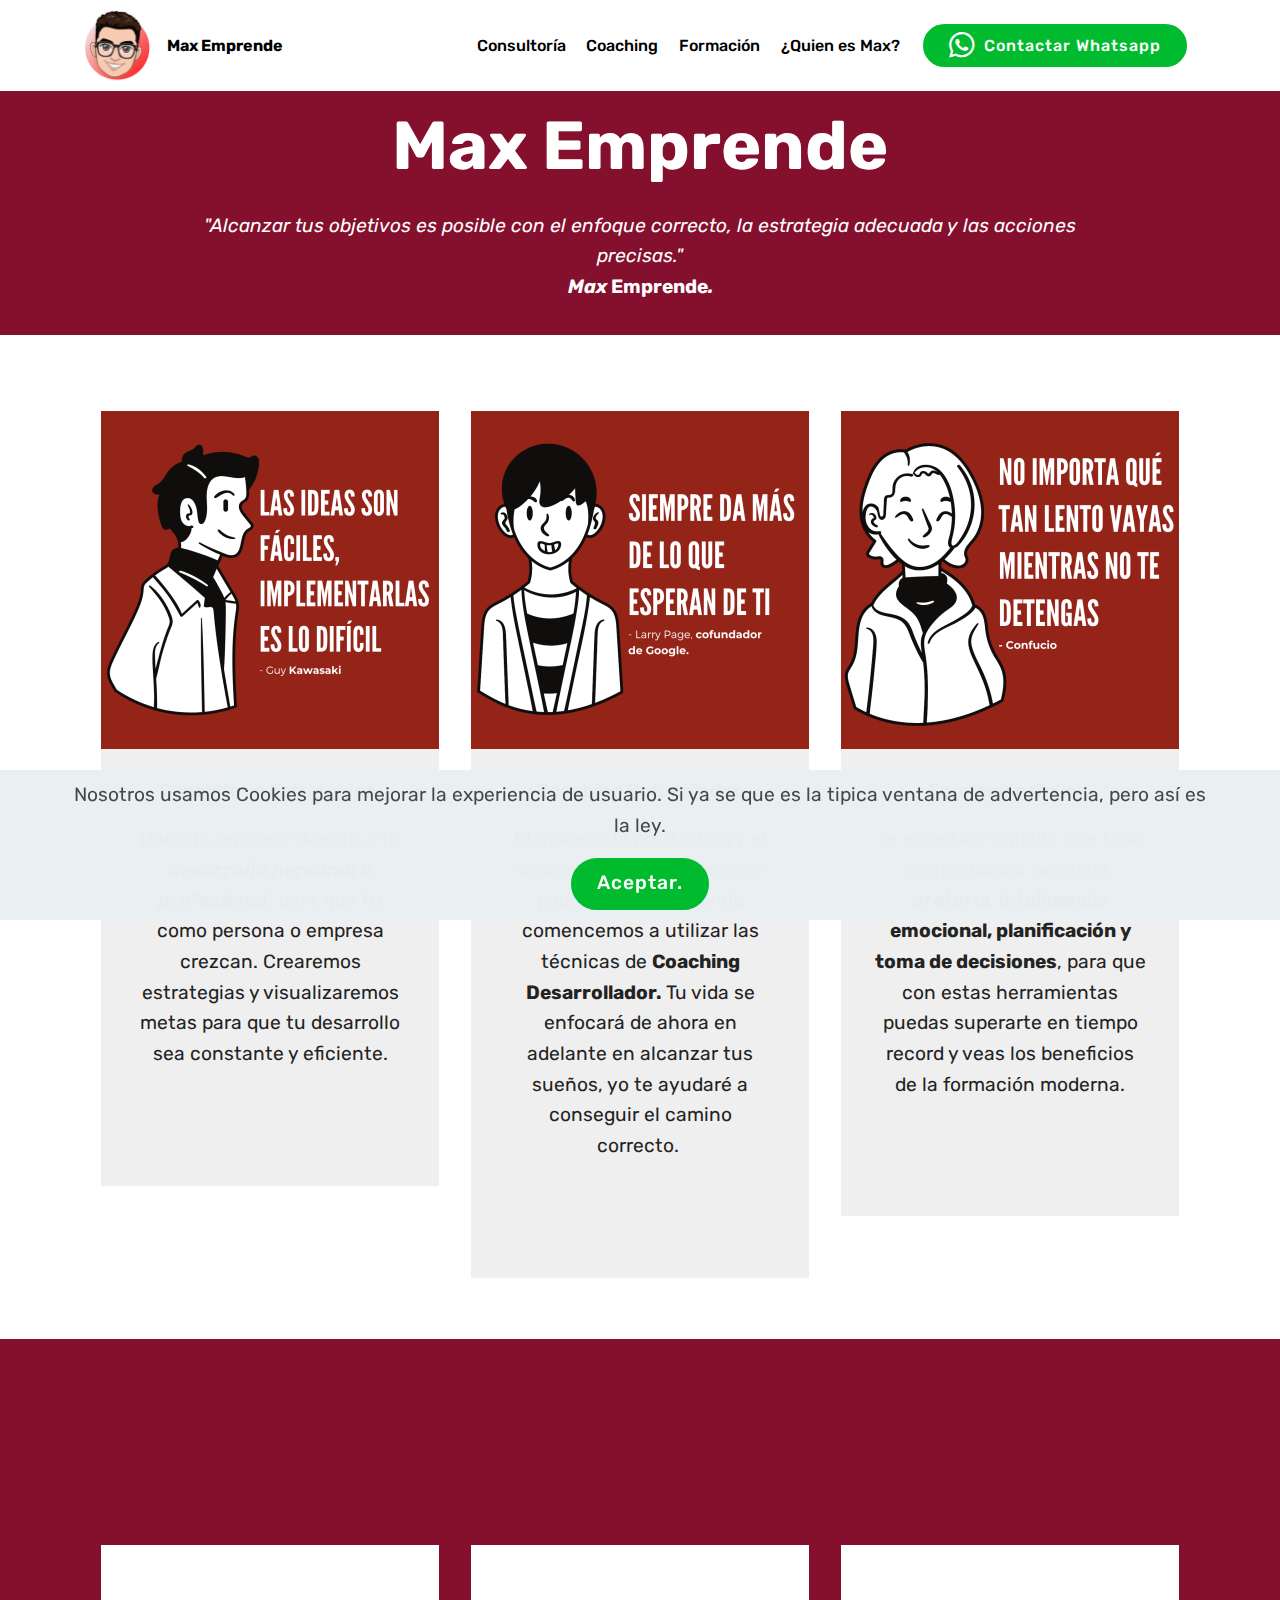
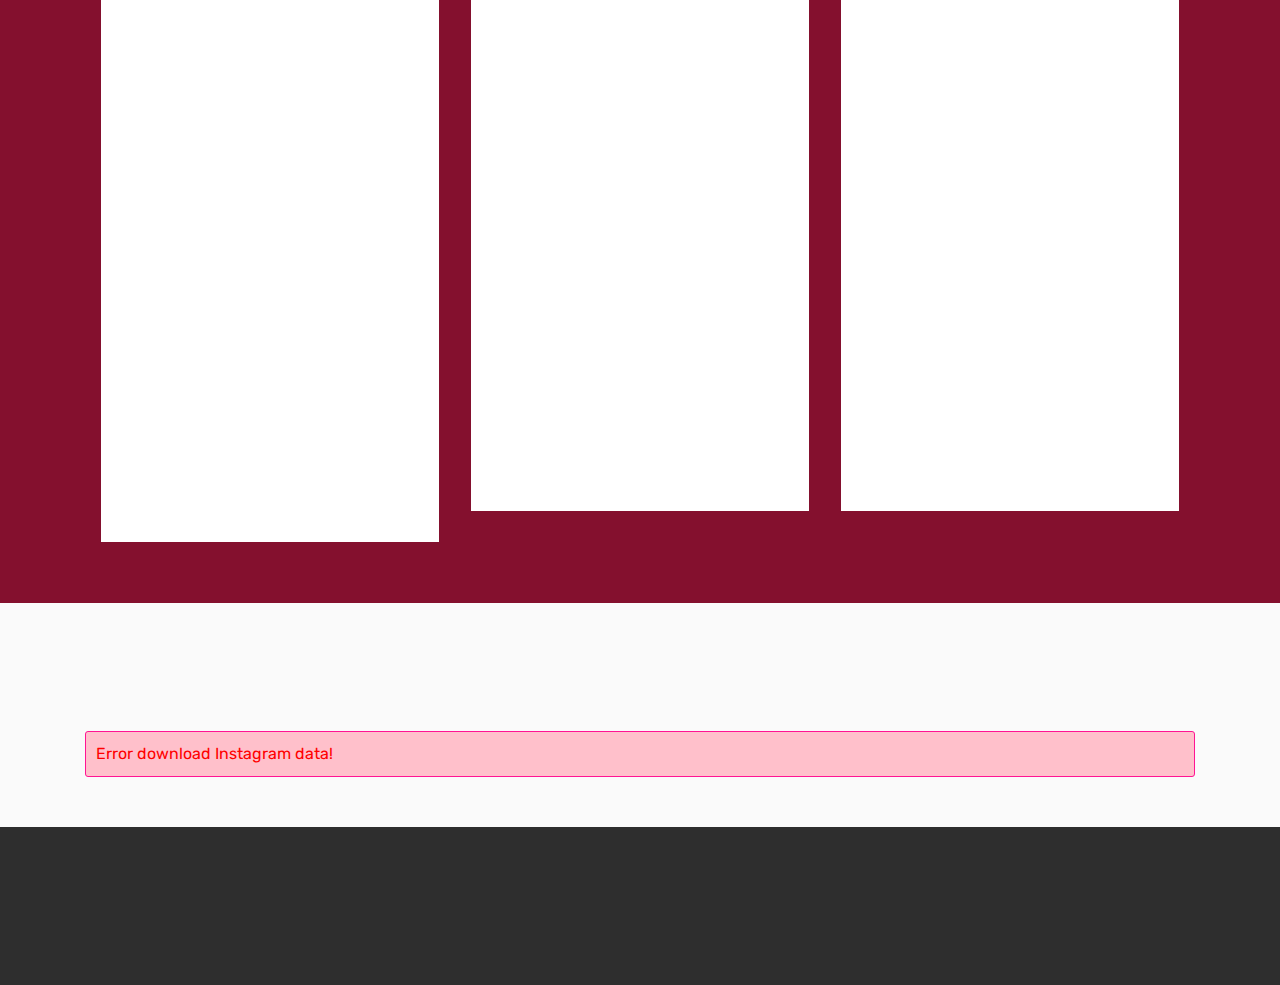
==== commit 678e789a: "create github pages" ====
--- a/index.html
+++ b/index.html
@@ -84,7 +84,7 @@
     </nav>
 </section>
 
-<section class="engine"><a href="https://mobirise.info/c">free site builder</a></section><section class="header1 cid-rOg80vLn4O" id="header16-1">
+<section class="engine"><a href="https://mobirise.info/e">how to make a site</a></section><section class="header1 cid-rOg80vLn4O" id="header16-1">
 
     
 
--- a/assets/mobirise/css/mbr-additional.css
+++ b/assets/mobirise/css/mbr-additional.css
@@ -5505,8 +5505,8 @@
   color: #ffffff;
 }
 .cid-sboPS7gZgU {
-  padding-top: 15px;
-  padding-bottom: 0px;
+  padding-top: 30px;
+  padding-bottom: 15px;
   background-color: #ffffff;
 }
 .cid-sboPS7gZgU .mbr-section-subtitle {
@@ -5635,7 +5635,7 @@
   }
 }
 .cid-sboQeV1xqF H1 {
-  color: #21e011;
+  color: #149809;
 }
 .cid-sboQeV1xqF .mbr-text,
 .cid-sboQeV1xqF .mbr-section-btn {
--- a/assets/mobirise/css/mbr-additional.css
+++ b/assets/mobirise/css/mbr-additional.css
@@ -5505,8 +5505,8 @@
   color: #ffffff;
 }
 .cid-sboPS7gZgU {
-  padding-top: 15px;
-  padding-bottom: 0px;
+  padding-top: 30px;
+  padding-bottom: 15px;
   background-color: #ffffff;
 }
 .cid-sboPS7gZgU .mbr-section-subtitle {
@@ -5635,7 +5635,7 @@
   }
 }
 .cid-sboQeV1xqF H1 {
-  color: #21e011;
+  color: #149809;
 }
 .cid-sboQeV1xqF .mbr-text,
 .cid-sboQeV1xqF .mbr-section-btn {
